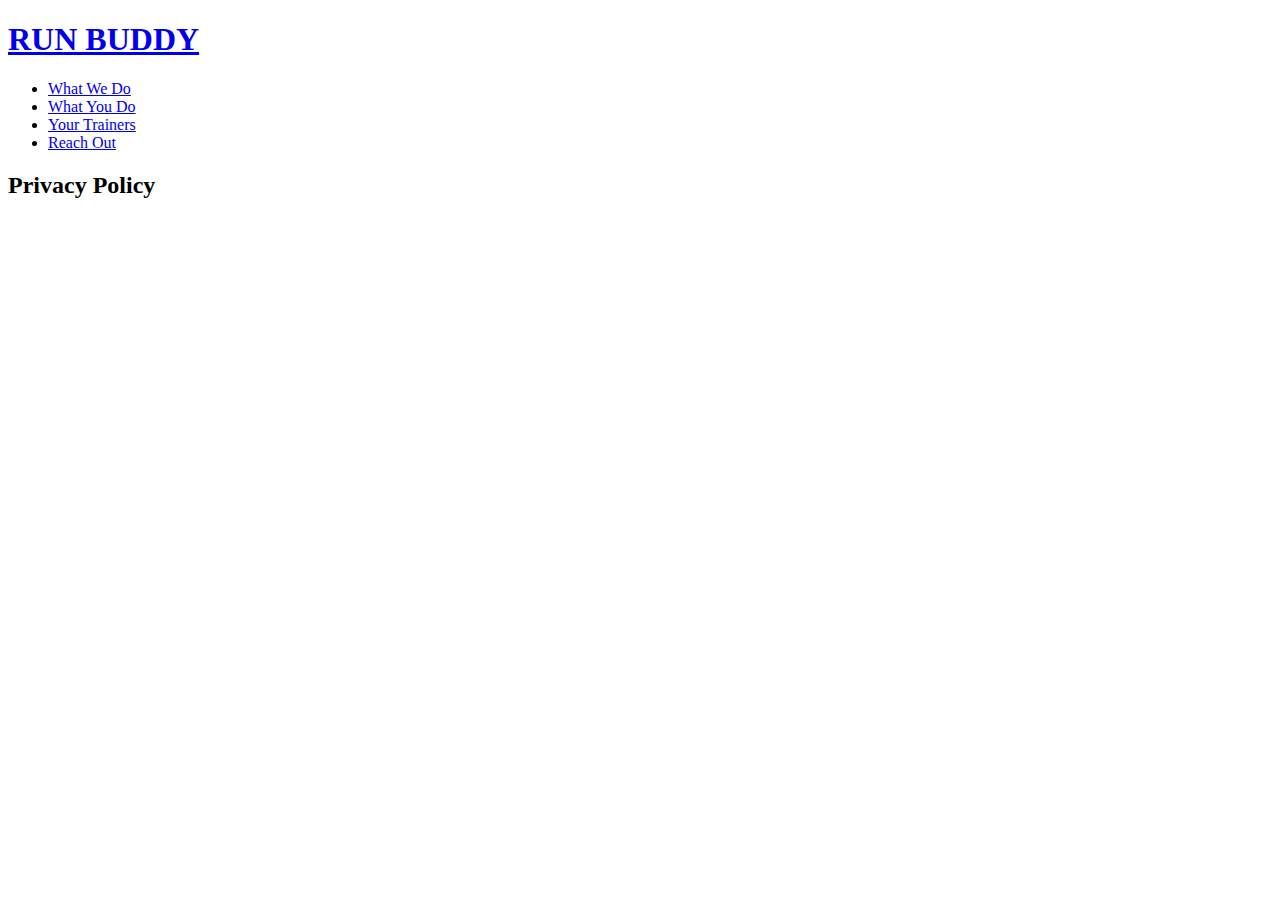
==== privacy-policy.html @ d69ca90b "added modified" ====
<!DOCTYPE html>
<html lang="en">
    <head>
        <meta charset="UTF-8"/>
        <title>Privacy Policy - Run Buddy</title>
    </head>
    <body>
           <!--Navigation-->
    <header>
        <h1>
            <a href="/">RUN BUDDY</a>
        </h1>
        <nav>
            <!--Unordered list element-->
            <ul>
                <!--List item element-->
                <li>
                    <!--Anchor element-->
                    <a href="./index.html#what-we-do">What We Do</a>
                </li>
                <li>
                    <a href="./index.html#what-you-do">What You Do</a>
                </li>
                <li>
                    <a href="./index.html#your-trainers">Your Trainers</a>
                </li>
                <li>
                    <a href="./index.html#reach-out">Reach Out</a>
                </li>
            </ul>
        </nav>
    </header>
    <section class="hero">
        <h2 class="page-title">
            Privacy Policy
          </h2>

    </section>
    </body>
</html>
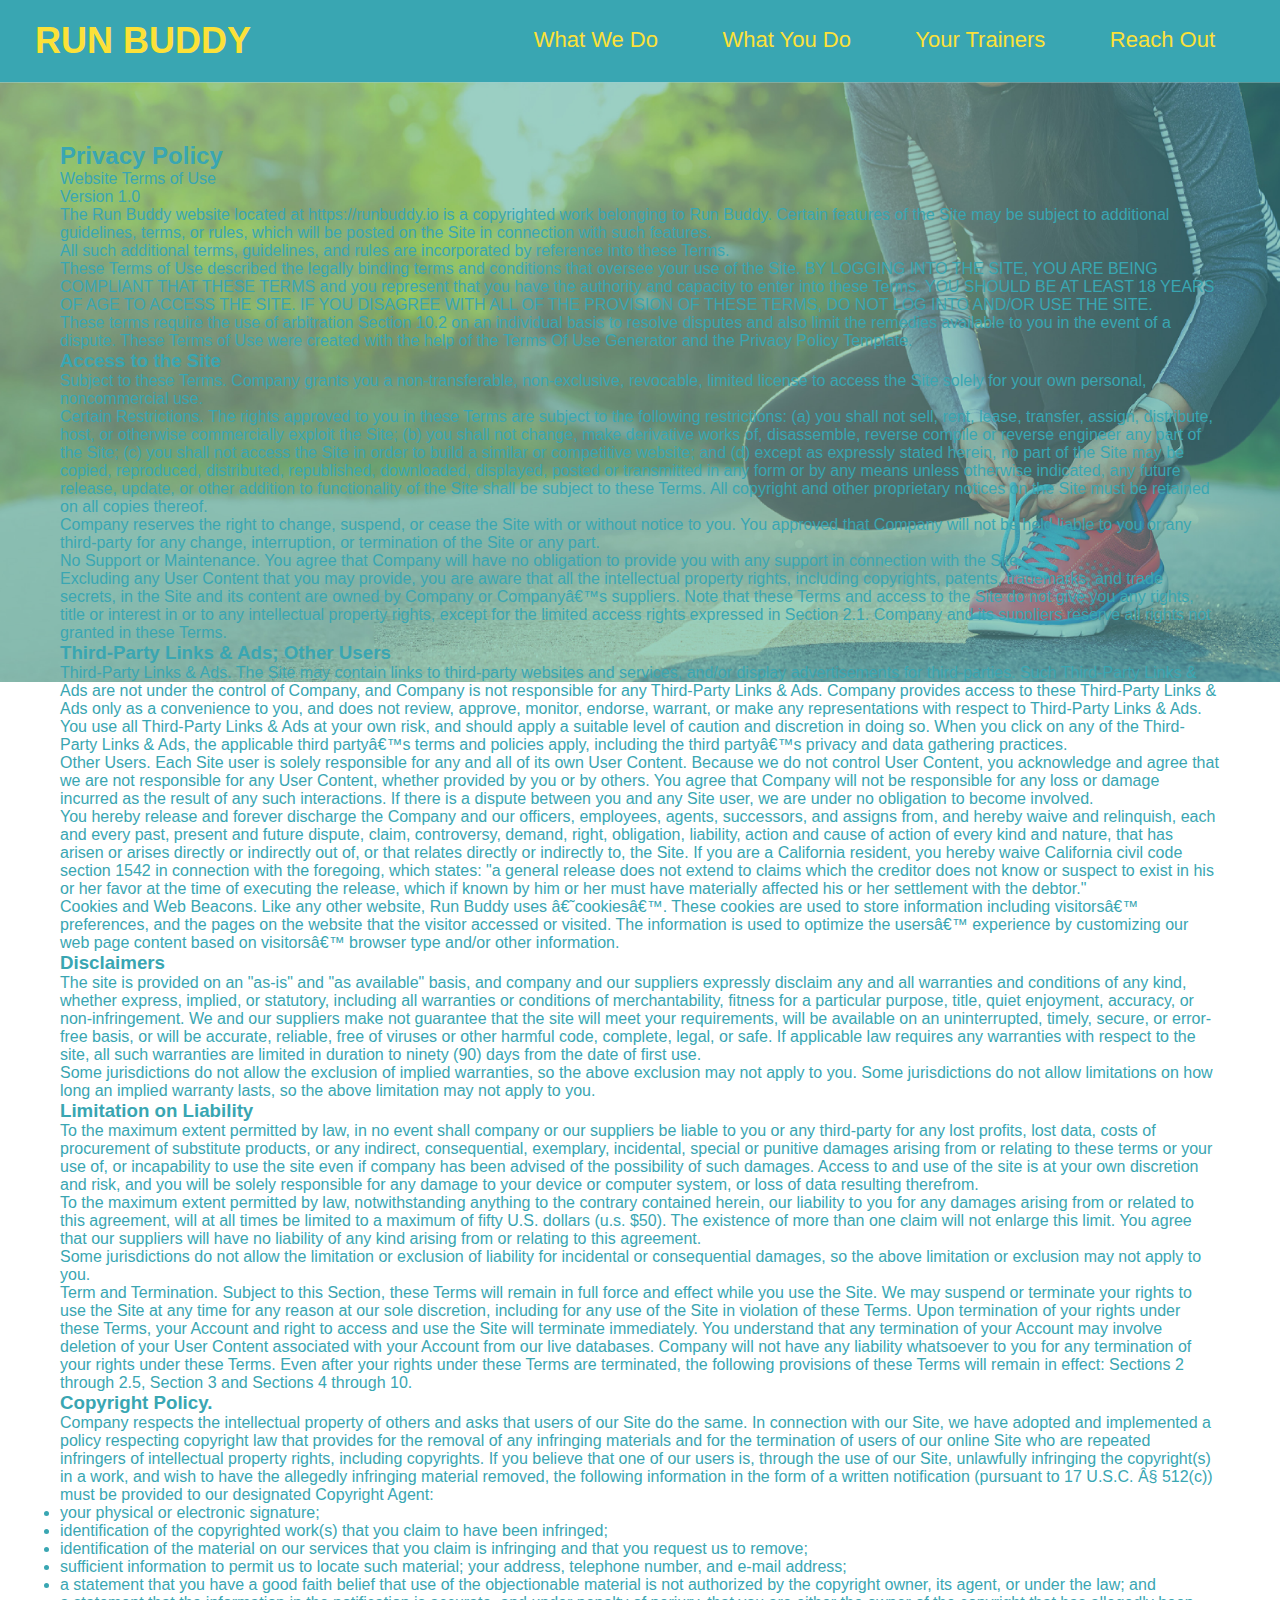
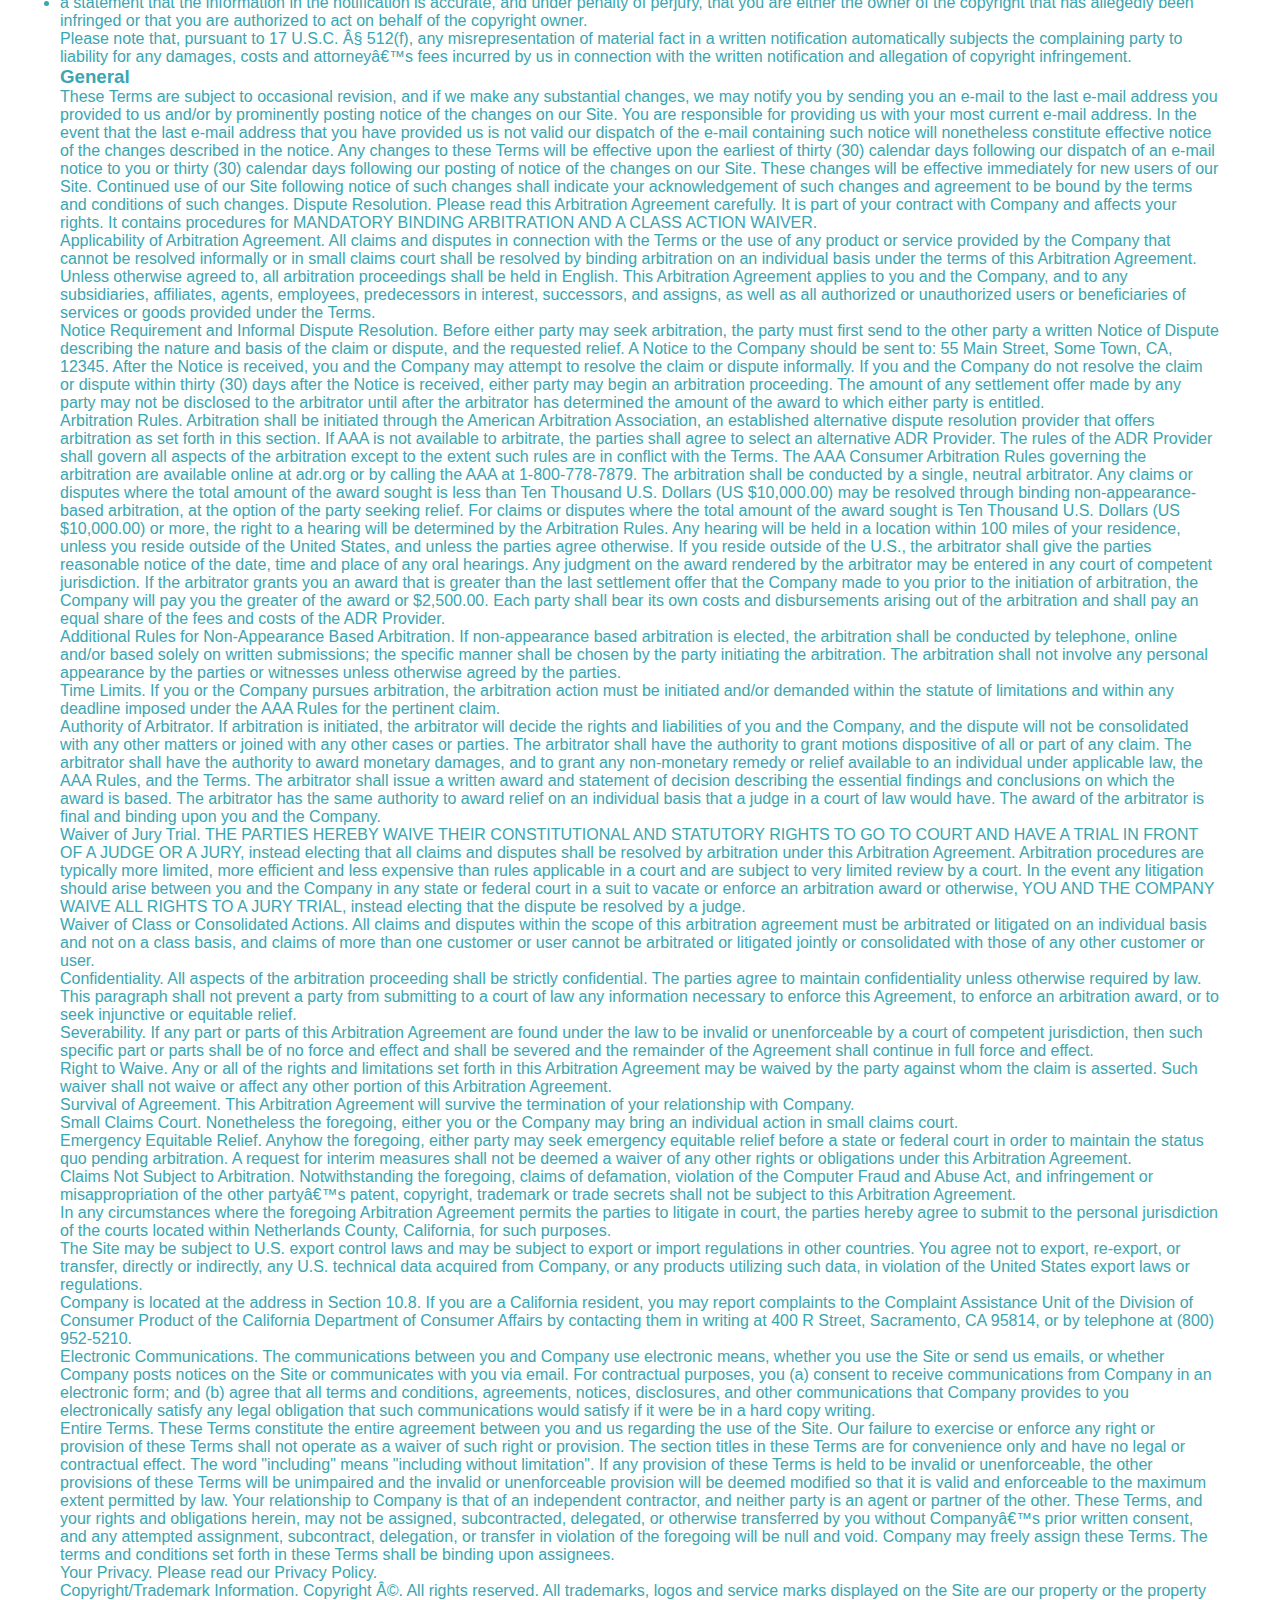
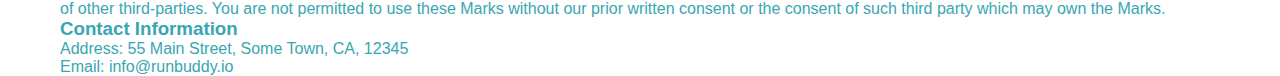
==== commit 9f244e47: "privacy policy" ====
--- a/privacy-policy.html
+++ b/privacy-policy.html
@@ -1,11 +1,15 @@
 <!DOCTYPE html>
 <html lang="en">
-    <head>
-        <meta charset="UTF-8"/>
-        <title>Privacy Policy - Run Buddy</title>
-    </head>
-    <body>
-           <!--Navigation-->
+
+<head>
+    <meta charset="UTF-8" />
+    <link rel="stylesheet" href="./assets/css/style.css" />
+    <link rel="stylesheet" href="./assets/css/secondary-styles.css" />
+    <title>Privacy Policy - Run Buddy</title>
+</head>
+
+<body>
+    <!--Navigation-->
     <header>
         <h1>
             <a href="/">RUN BUDDY</a>
@@ -33,8 +37,597 @@
     <section class="hero">
         <h2 class="page-title">
             Privacy Policy
-          </h2>
+        </h2>
+        <article>
+
+            <p>
+                Website Terms of Use
+            </p>
+
+            <p>
+                Version 1.0
+            </p>
+
+            <p>
+                The Run Buddy website located at https://runbuddy.io is a copyrighted work belonging to Run Buddy.
+                Certain
+                features of the Site may be subject to additional guidelines, terms, or rules, which will be posted on
+                the Site
+                in connection with such features.
+            </p>
+
+            <p>
+                All such additional terms, guidelines, and rules are incorporated by reference into these Terms.
+            </p>
+
+            <p>
+                These Terms of Use described the legally binding terms and conditions that oversee your use of the Site.
+                BY
+                LOGGING INTO THE SITE, YOU ARE BEING COMPLIANT THAT THESE TERMS and you represent that you have the
+                authority
+                and capacity to enter into these Terms. YOU SHOULD BE AT LEAST 18 YEARS OF AGE TO ACCESS THE SITE. IF
+                YOU
+                DISAGREE WITH ALL OF THE PROVISION OF THESE TERMS, DO NOT LOG INTO AND/OR USE THE SITE.
+            </p>
+
+            <p>
+                These terms require the use of arbitration Section 10.2 on an individual basis to resolve disputes and
+                also
+                limit the remedies available to you in the event of a dispute. These Terms of Use were created with the
+                help of
+                the Terms Of Use Generator and the Privacy Policy Template.
+            </p>
+
+            <h3>
+                Access to the Site
+            </h3>
+
+            <p>
+                Subject to these Terms. Company grants you a non-transferable, non-exclusive, revocable, limited license
+                to
+                access the Site solely for your own personal, noncommercial use.
+            </p>
+
+            <p>
+                Certain Restrictions. The rights approved to you in these Terms are subject to the following
+                restrictions: (a)
+                you shall not sell, rent, lease, transfer, assign, distribute, host, or otherwise commercially exploit
+                the Site;
+                (b) you shall not change, make derivative works of, disassemble, reverse compile or reverse engineer any
+                part of
+                the Site; (c) you shall not access the Site in order to build a similar or competitive website; and (d)
+                except
+                as expressly stated herein, no part of the Site may be copied, reproduced, distributed, republished,
+                downloaded,
+                displayed, posted or transmitted in any form or by any means unless otherwise indicated, any future
+                release,
+                update, or other addition to functionality of the Site shall be subject to these Terms. All copyright
+                and other
+                proprietary notices on the Site must be retained on all copies thereof.
+            </p>
+
+            <p>
+                Company reserves the right to change, suspend, or cease the Site with or without notice to you. You
+                approved
+                that Company will not be held liable to you or any third-party for any change, interruption, or
+                termination of
+                the Site or any part.
+            </p>
+
+            <p>
+                No Support or Maintenance. You agree that Company will have no obligation to provide you with any
+                support in
+                connection with the Site.
+            </p>
+
+            <p>
+                Excluding any User Content that you may provide, you are aware that all the intellectual property
+                rights,
+                including copyrights, patents, trademarks, and trade secrets, in the Site and its content are owned by
+                Company
+                or Companyâ€™s suppliers. Note that these Terms and access to the Site do not give you any rights, title
+                or
+                interest in or to any intellectual property rights, except for the limited access rights expressed in
+                Section
+                2.1. Company and its suppliers reserve all rights not granted in these Terms.
+            </p>
+
+            <h3>
+                Third-Party Links & Ads; Other Users
+            </h3>
+
+            <p>
+                Third-Party Links & Ads. The Site may contain links to third-party websites and services, and/or display
+                advertisements for third-parties. Such Third-Party Links & Ads are not under the control of Company, and
+                Company
+                is not responsible for any Third-Party Links & Ads. Company provides access to these Third-Party Links &
+                Ads
+                only as a convenience to you, and does not review, approve, monitor, endorse, warrant, or make any
+                representations with respect to Third-Party Links & Ads. You use all Third-Party Links & Ads at your own
+                risk,
+                and should apply a suitable level of caution and discretion in doing so. When you click on any of the
+                Third-Party Links & Ads, the applicable third partyâ€™s terms and policies apply, including the third
+                partyâ€™s
+                privacy and data gathering practices.
+            </p>
+
+            <p>
+                Other Users. Each Site user is solely responsible for any and all of its own User Content. Because we do
+                not
+                control User Content, you acknowledge and agree that we are not responsible for any User Content,
+                whether
+                provided by you or by others. You agree that Company will not be responsible for any loss or damage
+                incurred as
+                the result of any such interactions. If there is a dispute between you and any Site user, we are under
+                no
+                obligation to become involved.
+            </p>
+
+            <p>
+                You hereby release and forever discharge the Company and our officers, employees, agents, successors,
+                and
+                assigns from, and hereby waive and relinquish, each and every past, present and future dispute, claim,
+                controversy, demand, right, obligation, liability, action and cause of action of every kind and nature,
+                that has
+                arisen or arises directly or indirectly out of, or that relates directly or indirectly to, the Site. If
+                you are
+                a California resident, you hereby waive California civil code section 1542 in connection with the
+                foregoing,
+                which states: "a general release does not extend to claims which the creditor does not know or suspect
+                to exist
+                in his or her favor at the time of executing the release, which if known by him or her must have
+                materially
+                affected his or her settlement with the debtor."
+            </p>
+
+            <p>
+                Cookies and Web Beacons. Like any other website, Run Buddy uses â€˜cookiesâ€™. These cookies are used to
+                store
+                information including visitorsâ€™ preferences, and the pages on the website that the visitor accessed or
+                visited.
+                The information is used to optimize the usersâ€™ experience by customizing our web page content based on
+                visitorsâ€™
+                browser type and/or other information.
+            </p>
+
+            <h3>
+                Disclaimers
+            </h3>
+
+            <p>
+                The site is provided on an "as-is" and "as available" basis, and company and our suppliers expressly
+                disclaim
+                any and all warranties and conditions of any kind, whether express, implied, or statutory, including all
+                warranties or conditions of merchantability, fitness for a particular purpose, title, quiet enjoyment,
+                accuracy,
+                or non-infringement. We and our suppliers make not guarantee that the site will meet your requirements,
+                will be
+                available on an uninterrupted, timely, secure, or error-free basis, or will be accurate, reliable, free
+                of
+                viruses or other harmful code, complete, legal, or safe. If applicable law requires any warranties with
+                respect
+                to the site, all such warranties are limited in duration to ninety (90) days from the date of first use.
+            </p>
+
+            <p>
+                Some jurisdictions do not allow the exclusion of implied warranties, so the above exclusion may not
+                apply to
+                you. Some jurisdictions do not allow limitations on how long an implied warranty lasts, so the above
+                limitation
+                may not apply to you.
+            </p>
+
+            <h3>
+                Limitation on Liability
+            </h3>
+
+            <p>
+                To the maximum extent permitted by law, in no event shall company or our suppliers be liable to you or
+                any
+                third-party for any lost profits, lost data, costs of procurement of substitute products, or any
+                indirect,
+                consequential, exemplary, incidental, special or punitive damages arising from or relating to these
+                terms or
+                your use of, or incapability to use the site even if company has been advised of the possibility of such
+                damages. Access to and use of the site is at your own discretion and risk, and you will be solely
+                responsible
+                for any damage to your device or computer system, or loss of data resulting therefrom.
+            </p>
+
+            <p>
+                To the maximum extent permitted by law, notwithstanding anything to the contrary contained herein, our
+                liability
+                to you for any damages arising from or related to this agreement, will at all times be limited to a
+                maximum of
+                fifty U.S. dollars (u.s. $50). The existence of more than one claim will not enlarge this limit. You
+                agree that
+                our suppliers will have no liability of any kind arising from or relating to this agreement.
+            </p>
+
+            <p>
+                Some jurisdictions do not allow the limitation or exclusion of liability for incidental or consequential
+                damages, so the above limitation or exclusion may not apply to you.
+            </p>
+
+            <p>
+                Term and Termination. Subject to this Section, these Terms will remain in full force and effect while
+                you use
+                the Site. We may suspend or terminate your rights to use the Site at any time for any reason at our sole
+                discretion, including for any use of the Site in violation of these Terms. Upon termination of your
+                rights under
+                these Terms, your Account and right to access and use the Site will terminate immediately. You
+                understand that
+                any termination of your Account may involve deletion of your User Content associated with your Account
+                from our
+                live databases. Company will not have any liability whatsoever to you for any termination of your rights
+                under
+                these Terms. Even after your rights under these Terms are terminated, the following provisions of these
+                Terms
+                will remain in effect: Sections 2 through 2.5, Section 3 and Sections 4 through 10.
+            </p>
+
+            <h3>
+                Copyright Policy.
+            </h3>
+
+            <p>
+                Company respects the intellectual property of others and asks that users of our Site do the same. In
+                connection
+                with our Site, we have adopted and implemented a policy respecting copyright law that provides for the
+                removal
+                of any infringing materials and for the termination of users of our online Site who are repeated
+                infringers of
+                intellectual property rights, including copyrights. If you believe that one of our users is, through the
+                use of
+                our Site, unlawfully infringing the copyright(s) in a work, and wish to have the allegedly infringing
+                material
+                removed, the following information in the form of a written notification (pursuant to 17 U.S.C. Â§
+                512(c)) must
+                be provided to our designated Copyright Agent:
+            </p>
+
+            <ul>
+                <li>
+                    your physical or electronic signature;
+                </li>
+                <li>
+                    identification of the copyrighted work(s) that you claim to have been infringed;
+                </li>
+                <li>
+                    identification of the material on our services that you claim is infringing and that you request us
+                    to remove;
+                </li>
+                <li>
+                    sufficient information to permit us to locate such material; your address, telephone number, and
+                    e-mail
+                    address;
+                </li>
+                <li>
+                    a statement that you have a good faith belief that use of the objectionable material is not
+                    authorized by the
+                    copyright owner, its agent, or under the law; and
+                </li>
+                <li>
+                    a statement that the information in the notification is accurate, and under penalty of perjury, that
+                    you are
+                    either the owner of the copyright that has allegedly been infringed or that you are authorized to
+                    act on
+                    behalf of the copyright owner.
+                </li>
+            </ul>
+
+            <p>
+                Please note that, pursuant to 17 U.S.C. Â§ 512(f), any misrepresentation of material fact in a written
+                notification automatically subjects the complaining party to liability for any damages, costs and
+                attorneyâ€™s
+                fees incurred by us in connection with the written notification and allegation of copyright
+                infringement.
+            </p>
+
+            <h3>
+                General
+            </h3>
+
+            <p>
+                These Terms are subject to occasional revision, and if we make any substantial changes, we may notify
+                you by
+                sending you an e-mail to the last e-mail address you provided to us and/or by prominently posting notice
+                of the
+                changes on our Site. You are responsible for providing us with your most current e-mail address. In the
+                event
+                that the last e-mail address that you have provided us is not valid our dispatch of the e-mail
+                containing such
+                notice will nonetheless constitute effective notice of the changes described in the notice. Any changes
+                to these
+                Terms will be effective upon the earliest of thirty (30) calendar days following our dispatch of an
+                e-mail
+                notice to you or thirty (30) calendar days following our posting of notice of the changes on our Site.
+                These
+                changes will be effective immediately for new users of our Site. Continued use of our Site following
+                notice of
+                such changes shall indicate your acknowledgement of such changes and agreement to be bound by the terms
+                and
+                conditions of such changes. Dispute Resolution. Please read this Arbitration Agreement carefully. It is
+                part of
+                your contract with Company and affects your rights. It contains procedures for MANDATORY BINDING
+                ARBITRATION AND
+                A CLASS ACTION WAIVER.
+            </p>
+
+            <p>
+                Applicability of Arbitration Agreement. All claims and disputes in connection with the Terms or the use
+                of any
+                product or service provided by the Company that cannot be resolved informally or in small claims court
+                shall be
+                resolved by binding arbitration on an individual basis under the terms of this Arbitration Agreement.
+                Unless
+                otherwise agreed to, all arbitration proceedings shall be held in English. This Arbitration Agreement
+                applies to
+                you and the Company, and to any subsidiaries, affiliates, agents, employees, predecessors in interest,
+                successors, and assigns, as well as all authorized or unauthorized users or beneficiaries of services or
+                goods
+                provided under the Terms.
+            </p>
+
+            <p>
+                Notice Requirement and Informal Dispute Resolution. Before either party may seek arbitration, the party
+                must
+                first send to the other party a written Notice of Dispute describing the nature and basis of the claim
+                or
+                dispute, and the requested relief. A Notice to the Company should be sent to: 55 Main Street, Some Town,
+                CA,
+                12345. After the Notice is received, you and the Company may attempt to resolve the claim or dispute
+                informally.
+                If you and the Company do not resolve the claim or dispute within thirty (30) days after the Notice is
+                received,
+                either party may begin an arbitration proceeding. The amount of any settlement offer made by any party
+                may not
+                be disclosed to the arbitrator until after the arbitrator has determined the amount of the award to
+                which either
+                party is entitled.
+            </p>
+
+            <p>
+                Arbitration Rules. Arbitration shall be initiated through the American Arbitration Association, an
+                established
+                alternative dispute resolution provider that offers arbitration as set forth in this section. If AAA is
+                not
+                available to arbitrate, the parties shall agree to select an alternative ADR Provider. The rules of the
+                ADR
+                Provider shall govern all aspects of the arbitration except to the extent such rules are in conflict
+                with the
+                Terms. The AAA Consumer Arbitration Rules governing the arbitration are available online at adr.org or
+                by
+                calling the AAA at 1-800-778-7879. The arbitration shall be conducted by a single, neutral arbitrator.
+                Any
+                claims or disputes where the total amount of the award sought is less than Ten Thousand U.S. Dollars (US
+                $10,000.00) may be resolved through binding non-appearance-based arbitration, at the option of the party
+                seeking
+                relief. For claims or disputes where the total amount of the award sought is Ten Thousand U.S. Dollars
+                (US
+                $10,000.00) or more, the right to a hearing will be determined by the Arbitration Rules. Any hearing
+                will be
+                held in a location within 100 miles of your residence, unless you reside outside of the United States,
+                and
+                unless the parties agree otherwise. If you reside outside of the U.S., the arbitrator shall give the
+                parties
+                reasonable notice of the date, time and place of any oral hearings. Any judgment on the award rendered
+                by the
+                arbitrator may be entered in any court of competent jurisdiction. If the arbitrator grants you an award
+                that is
+                greater than the last settlement offer that the Company made to you prior to the initiation of
+                arbitration, the
+                Company will pay you the greater of the award or $2,500.00. Each party shall bear its own costs and
+                disbursements arising out of the arbitration and shall pay an equal share of the fees and costs of the
+                ADR
+                Provider.
+            </p>
+
+            <p>
+                Additional Rules for Non-Appearance Based Arbitration. If non-appearance based arbitration is elected,
+                the
+                arbitration shall be conducted by telephone, online and/or based solely on written submissions; the
+                specific
+                manner shall be chosen by the party initiating the arbitration. The arbitration shall not involve any
+                personal
+                appearance by the parties or witnesses unless otherwise agreed by the parties.
+            </p>
+
+            <p>
+                Time Limits. If you or the Company pursues arbitration, the arbitration action must be initiated and/or
+                demanded
+                within the statute of limitations and within any deadline imposed under the AAA Rules for the pertinent
+                claim.
+            </p>
+
+            <p>
+                Authority of Arbitrator. If arbitration is initiated, the arbitrator will decide the rights and
+                liabilities of
+                you and the Company, and the dispute will not be consolidated with any other matters or joined with any
+                other
+                cases or parties. The arbitrator shall have the authority to grant motions dispositive of all or part of
+                any
+                claim. The arbitrator shall have the authority to award monetary damages, and to grant any non-monetary
+                remedy
+                or relief available to an individual under applicable law, the AAA Rules, and the Terms. The arbitrator
+                shall
+                issue a written award and statement of decision describing the essential findings and conclusions on
+                which the
+                award is based. The arbitrator has the same authority to award relief on an individual basis that a
+                judge in a
+                court of law would have. The award of the arbitrator is final and binding upon you and the Company.
+            </p>
+
+            <p>
+                Waiver of Jury Trial. THE PARTIES HEREBY WAIVE THEIR CONSTITUTIONAL AND STATUTORY RIGHTS TO GO TO COURT
+                AND HAVE
+                A TRIAL IN FRONT OF A JUDGE OR A JURY, instead electing that all claims and disputes shall be resolved
+                by
+                arbitration under this Arbitration Agreement. Arbitration procedures are typically more limited, more
+                efficient
+                and less expensive than rules applicable in a court and are subject to very limited review by a court.
+                In the
+                event any litigation should arise between you and the Company in any state or federal court in a suit to
+                vacate
+                or enforce an arbitration award or otherwise, YOU AND THE COMPANY WAIVE ALL RIGHTS TO A JURY TRIAL,
+                instead
+                electing that the dispute be resolved by a judge.
+            </p>
+
+            <p>
+                Waiver of Class or Consolidated Actions. All claims and disputes within the scope of this arbitration
+                agreement
+                must be arbitrated or litigated on an individual basis and not on a class basis, and claims of more than
+                one
+                customer or user cannot be arbitrated or litigated jointly or consolidated with those of any other
+                customer or
+                user.
+            </p>
+
+            <p>
+                Confidentiality. All aspects of the arbitration proceeding shall be strictly confidential. The parties
+                agree to
+                maintain confidentiality unless otherwise required by law. This paragraph shall not prevent a party from
+                submitting to a court of law any information necessary to enforce this Agreement, to enforce an
+                arbitration
+                award, or to seek injunctive or equitable relief.
+            </p>
+
+            <p>
+                Severability. If any part or parts of this Arbitration Agreement are found under the law to be invalid
+                or
+                unenforceable by a court of competent jurisdiction, then such specific part or parts shall be of no
+                force and
+                effect and shall be severed and the remainder of the Agreement shall continue in full force and effect.
+            </p>
+
+            <p>
+                Right to Waive. Any or all of the rights and limitations set forth in this Arbitration Agreement may be
+                waived
+                by the party against whom the claim is asserted. Such waiver shall not waive or affect any other portion
+                of this
+                Arbitration Agreement.
+            </p>
+
+            <p>
+                Survival of Agreement. This Arbitration Agreement will survive the termination of your relationship with
+                Company.
+            </p>
+
+            <p>
+                Small Claims Court. Nonetheless the foregoing, either you or the Company may bring an individual action
+                in small
+                claims court.
+            </p>
+
+            <p>
+                Emergency Equitable Relief. Anyhow the foregoing, either party may seek emergency equitable relief
+                before a
+                state or federal court in order to maintain the status quo pending arbitration. A request for interim
+                measures
+                shall not be deemed a waiver of any other rights or obligations under this Arbitration Agreement.
+            </p>
+
+            <p>
+                Claims Not Subject to Arbitration. Notwithstanding the foregoing, claims of defamation, violation of the
+                Computer Fraud and Abuse Act, and infringement or misappropriation of the other partyâ€™s patent,
+                copyright,
+                trademark or trade secrets shall not be subject to this Arbitration Agreement.
+            </p>
+
+            <p>
+                In any circumstances where the foregoing Arbitration Agreement permits the parties to litigate in court,
+                the
+                parties hereby agree to submit to the personal jurisdiction of the courts located within Netherlands
+                County,
+                California, for such purposes.
+            </p>
+
+            <p>
+                The Site may be subject to U.S. export control laws and may be subject to export or import regulations
+                in other
+                countries. You agree not to export, re-export, or transfer, directly or indirectly, any U.S. technical
+                data
+                acquired from Company, or any products utilizing such data, in violation of the United States export
+                laws or
+                regulations.
+            </p>
+
+            <p>
+                Company is located at the address in Section 10.8. If you are a California resident, you may report
+                complaints
+                to the Complaint Assistance Unit of the Division of Consumer Product of the California Department of
+                Consumer
+                Affairs by contacting them in writing at 400 R Street, Sacramento, CA 95814, or by telephone at (800)
+                952-5210.
+            </p>
+
+            <p>
+                Electronic Communications. The communications between you and Company use electronic means, whether you
+                use the
+                Site or send us emails, or whether Company posts notices on the Site or communicates with you via email.
+                For
+                contractual purposes, you (a) consent to receive communications from Company in an electronic form; and
+                (b)
+                agree that all terms and conditions, agreements, notices, disclosures, and other communications that
+                Company
+                provides to you electronically satisfy any legal obligation that such communications would satisfy if it
+                were be
+                in a hard copy writing.
+            </p>
+
+            <p>
+                Entire Terms. These Terms constitute the entire agreement between you and us regarding the use of the
+                Site. Our
+                failure to exercise or enforce any right or provision of these Terms shall not operate as a waiver of
+                such right
+                or provision. The section titles in these Terms are for convenience only and have no legal or
+                contractual
+                effect. The word "including" means "including without limitation". If any provision of these Terms is
+                held to be
+                invalid or unenforceable, the other provisions of these Terms will be unimpaired and the invalid or
+                unenforceable provision will be deemed modified so that it is valid and enforceable to the maximum
+                extent
+                permitted by law. Your relationship to Company is that of an independent contractor, and neither party
+                is an
+                agent or partner of the other. These Terms, and your rights and obligations herein, may not be assigned,
+                subcontracted, delegated, or otherwise transferred by you without Companyâ€™s prior written consent, and
+                any
+                attempted assignment, subcontract, delegation, or transfer in violation of the foregoing will be null
+                and void.
+                Company may freely assign these Terms. The terms and conditions set forth in these Terms shall be
+                binding upon
+                assignees.
+            </p>
+
+            <p>
+                Your Privacy. Please read our Privacy Policy.
+            </p>
+
+            <p>
+                Copyright/Trademark Information. Copyright Â©. All rights reserved. All trademarks, logos and service
+                marks
+                displayed on the Site are our property or the property of other third-parties. You are not permitted to
+                use
+                these Marks without our prior written consent or the consent of such third party which may own the
+                Marks.
+            </p>
+
+            <h3>
+                Contact Information
+            </h3>
+
+            <p>
+                Address: 55 Main Street, Some Town, CA, 12345
+            </p>
+
+            <p>
+                Email: info@runbuddy.io
+            </p>
+
+        </article>
 
     </section>
-    </body>
-</html>
+</body>
+
+</html>--- a/assets/css/style.css
+++ b/assets/css/style.css
@@ -0,0 +1,299 @@
+* {
+    box-sizing: border-box;
+    margin: 0;
+    padding: 0;
+    
+  }
+
+body {
+    font-family: Helvetica, Arial, sans-serif;
+    color: #39a6b2;
+    
+  }
+
+  header {
+    padding: 20px 35px;
+    background-color: #39a6b2;
+  }
+
+  header h1 {
+    font-weight: bold;
+    font-size: 36px;
+    color: #fce138;
+    margin: 0;
+    display: inline;
+  }
+  header a {
+    text-decoration: none;
+    color: #fce138;
+  }
+  
+  header nav {
+    float: right;
+    margin: 7px 0;
+  }
+
+  header nav ul li {
+    display: inline;
+  }
+
+  header nav ul li a {
+    margin: 0 30px;
+    font-weight: lighter;
+    font-size: 22px;
+  }
+
+  footer {
+    background: #fce138;
+    width: 100%;
+    padding: 40px 35px;
+  }
+
+  footer h2 {
+    display: inline;
+    color: #024e76;
+    font-size: 30px;
+    margin: 0;
+  }
+  footer div {
+    float: right;
+    line-height: 1.5;
+    text-align: right;
+  }
+  section {
+    padding: 60px;
+   
+  }
+
+  footer a {
+    color: #024e76;
+  }
+
+  section {
+    padding: 60px;
+   
+  }
+
+
+  /* Hero Style Start */
+.hero {
+    background-image: url("../images/hero-bg.jpg");
+    height: 600px;
+    background-size: cover;
+    background-position: center;
+    position: relative;
+  }
+  /* Hero Style End */
+
+
+  .hero-form {
+      
+  border: 3px solid #024e76;
+  background-color: #fce138;
+  padding: 20px;
+  width: 500px;
+  color: #024e76;
+  position: absolute;
+  bottom: 120px;
+  right: 140px;
+  }
+  .hero-form p {
+    margin: 5px 0 15px 0;
+  }
+
+  .hero-form h3 {
+    font-size: 24px;
+    margin: 0;
+  }
+  
+ 
+  .form-input {
+    border: 1px solid #024e76;
+    display: block;
+    padding: 7px 15px;
+    font-size: 16px;
+    color: #024e76;
+    width: 100%;
+    margin-bottom: 15px;
+  }
+
+
+
+  .hero-form label {
+    margin: 0 5px;
+  }
+
+  .hero-form button {
+    color: #fce138;
+    background-color: #024e76;
+    border: none;
+    padding: 10px 20px;
+    font-size: 16px;
+  }
+  /* HERO STYLES END */
+
+  /*Section title style starts*/
+
+  .section-title {
+    font-size: 55px;
+    margin-bottom: 35px;
+    padding: 0 100px 20px 100px;
+    border-bottom: 3px solid;
+    display: inline-block;
+    border-bottom: 3px solid;
+    color: #024e76;
+    
+  }
+
+   
+  .primary-border {
+    border-color: #fce138;
+  }
+  
+  .secondary-border {
+    border-color: #39a6b2;
+  }
+  /* section title ends*/
+  
+/* what we do styles */
+  .intro {
+    text-align: center;
+  }
+  .intro p {
+    line-height: 1.7;
+    color: #39a6b2;
+    width: 80%;
+    font-size: 20px;
+    margin: 0 auto;
+  }
+  /* what you do styles*/
+  .steps {
+    text-align: center;
+    background: #fce138;
+  }
+  
+  .steps div {
+    margin-bottom: 80px;
+}
+.steps img {
+  width: 15%;
+  margin: 10px 0;
+}
+
+.steps h3 {
+  color: #024e76;
+  font-size: 46px;
+  margin-top: 10px;
+}
+.steps span {
+  font-size: 38px;
+
+}
+
+.steps p {
+  color: #39a6b2;
+  font-size: 23px;
+}
+/* what you do styles end*/
+/*meet the trainer starts*/
+
+ .trainers {
+    text-align: center;
+  }
+
+  .trainer {
+    width: 900px;
+    margin: 0 auto 30px auto;
+    background: #024e76;
+    color: #fce138;
+    overflow: auto;
+  }
+  .trainer img {
+    width: 35%;
+    float: left;
+  }
+  
+  .trainer-bio {
+    padding: 35px;
+    float: left;
+    width: 65%;
+  }
+  .trainer-bio h3 {
+    font-size: 32px;
+    margin-bottom: 8px;
+  }
+  .trainer-bio h4 {
+    font-weight: lighter;
+    font-size: 26px;
+    margin-bottom: 25px;
+  }
+  .trainer-bio p {
+    font-size: 17px;
+    line-height: 1.3;
+  }
+ /* trainer styles end*/
+
+ /* REACH OUT STYLES START */
+
+ .contact {
+  text-align: center;
+  background: #024e76;
+} 
+.contact h2 {
+    color: #fce138;
+  }
+  .contact-info iframe {
+    width: 400px;
+    height: 400px;
+  }
+  .contact-info div {
+    width: 410px;
+    display: inline-block;
+    vertical-align: top;
+    text-align: left;
+    margin: 30px 0 0 60px;
+    color: white;
+  }
+
+  .contact-info h3 {
+    color: #fce138;
+    font-size: 32px;
+  }
+
+  
+.contact-info p, .contact-info address {
+    margin: 20px 0;
+    line-height: 1.5;
+    font-size: 20px;
+    font-style: normal;
+  }
+  .contact-info a {
+    color: #fce138;
+  }
+    /* REACH OUT STYLES END */
+  
+
+  .text-left {
+    text-align: left;
+  }
+  
+  .text-right {
+    text-align: right;
+  } 
+ 
+  
+  
+
+
+
+
+  
+
+  
+
+
+
+
+  
+
+  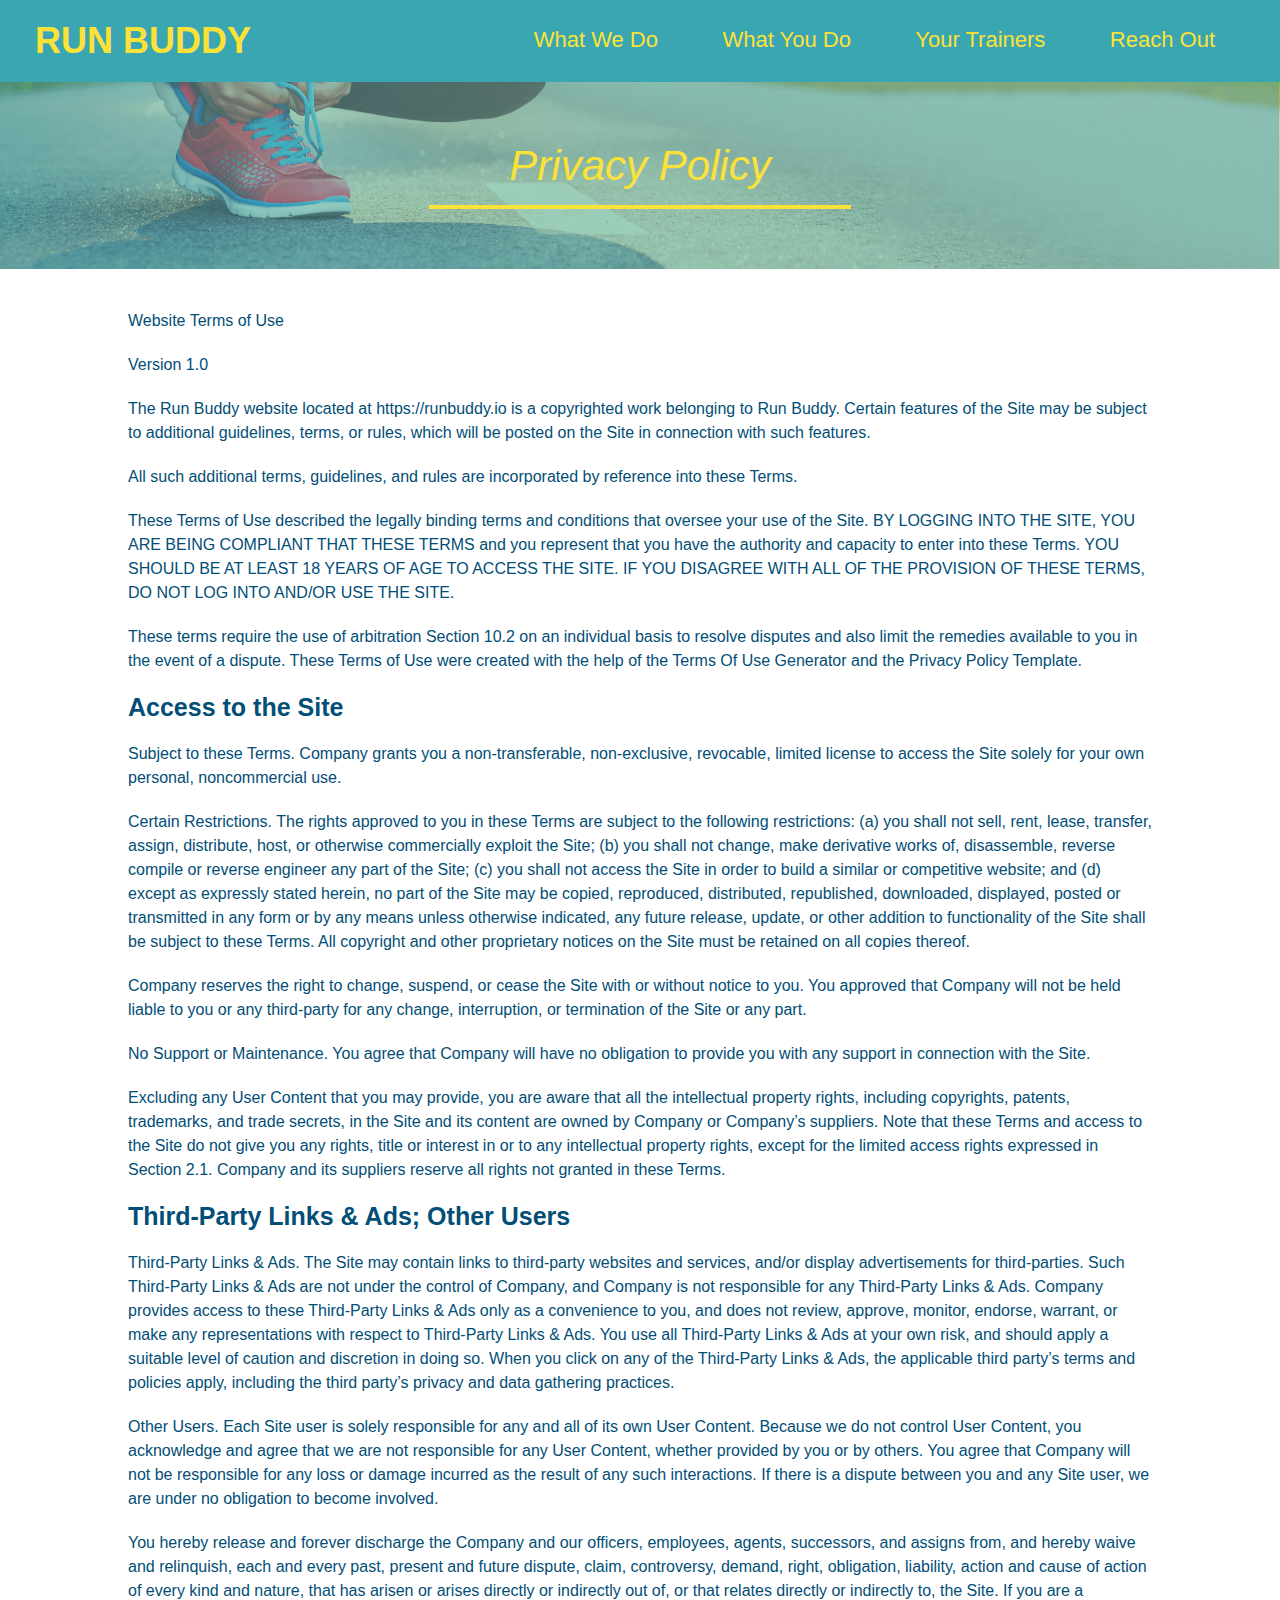
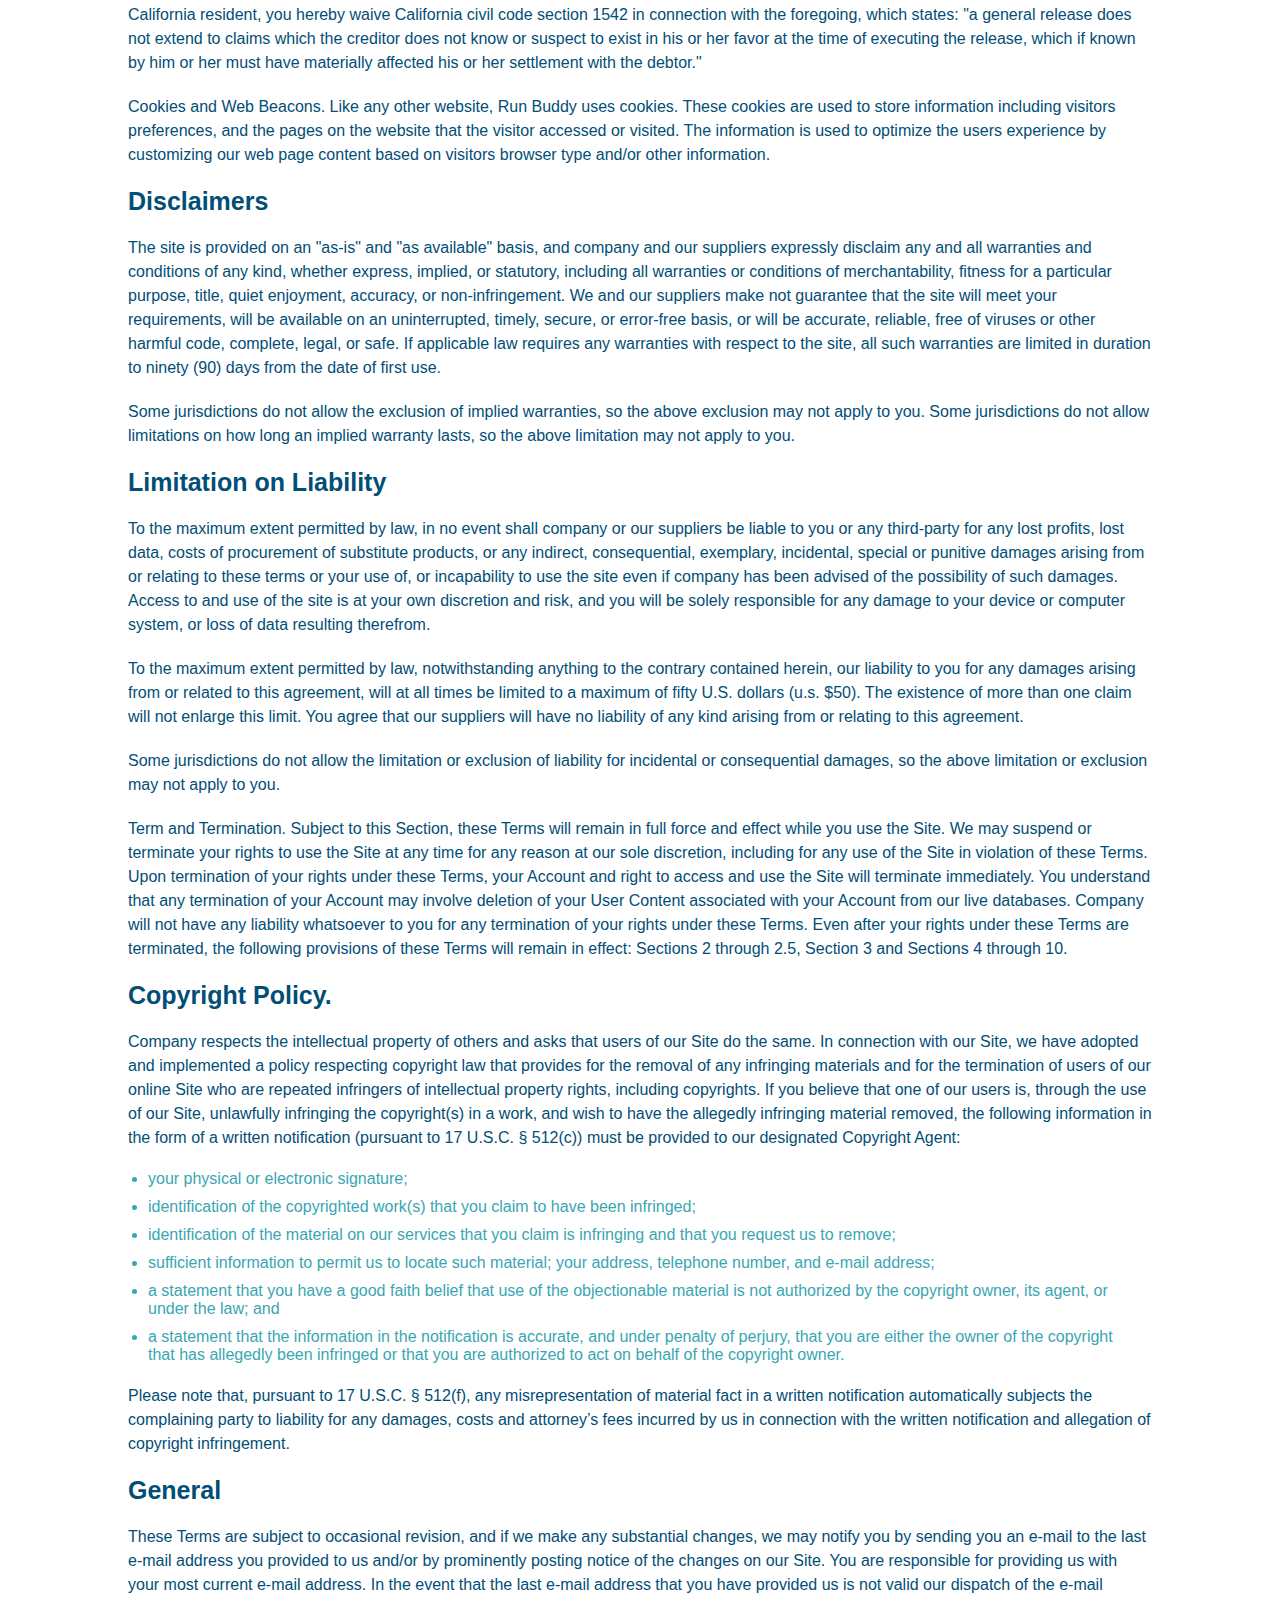
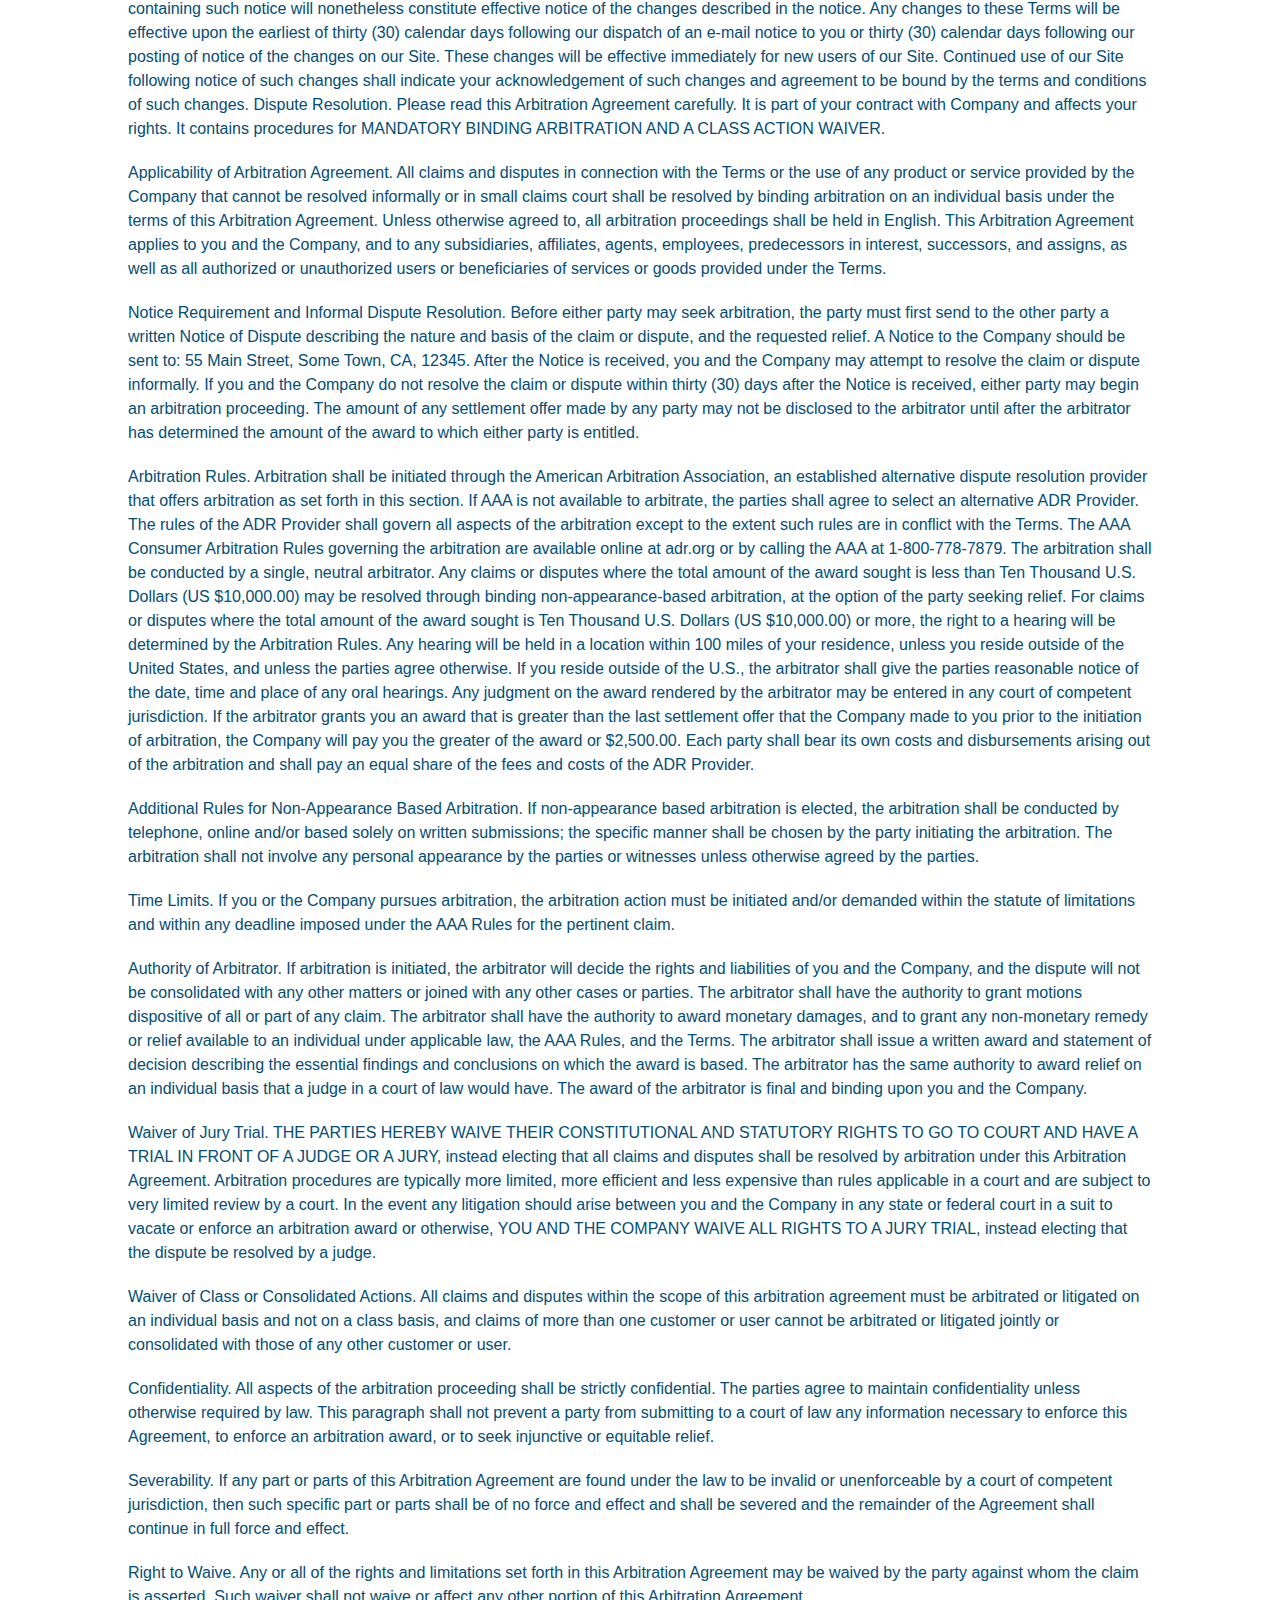
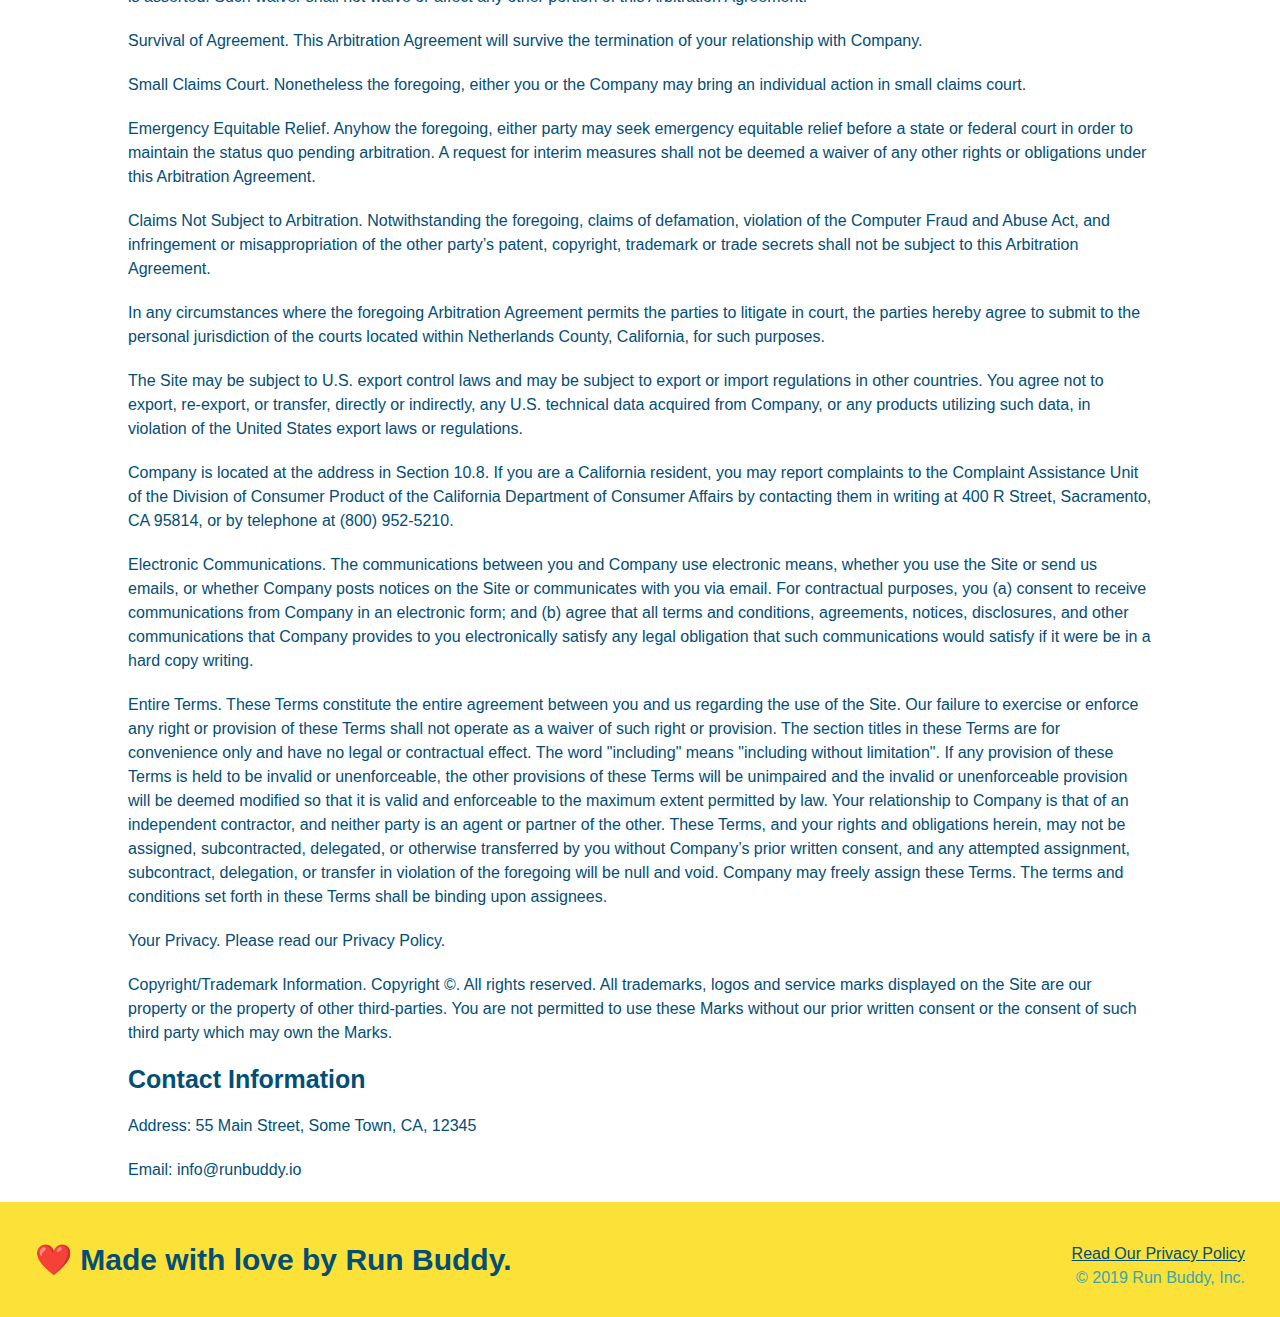
==== commit 924b0f9e: "added files" ====
--- a/privacy-policy.html
+++ b/privacy-policy.html
@@ -1,633 +1,473 @@
 <!DOCTYPE html>
 <html lang="en">
-
-<head>
+  <head>
     <meta charset="UTF-8" />
     <link rel="stylesheet" href="./assets/css/style.css" />
     <link rel="stylesheet" href="./assets/css/secondary-styles.css" />
-    <title>Privacy Policy - Run Buddy</title>
-</head>
-
-<body>
-    <!--Navigation-->
+    <title>Run Buddy - Privacy Policy</title>
+  </head>
+  <body>
     <header>
-        <h1>
-            <a href="/">RUN BUDDY</a>
-        </h1>
-        <nav>
-            <!--Unordered list element-->
-            <ul>
-                <!--List item element-->
-                <li>
-                    <!--Anchor element-->
-                    <a href="./index.html#what-we-do">What We Do</a>
-                </li>
-                <li>
-                    <a href="./index.html#what-you-do">What You Do</a>
-                </li>
-                <li>
-                    <a href="./index.html#your-trainers">Your Trainers</a>
-                </li>
-                <li>
-                    <a href="./index.html#reach-out">Reach Out</a>
-                </li>
-            </ul>
-        </nav>
+      <h1>
+        <a href="./index.html">RUN BUDDY</a>
+      </h1>
+      <nav>
+        <ul>
+          <li>
+            <a href="./index.html#what-we-do">What We Do</a>
+          </li>
+          <li>
+            <a href="./index.html#what-you-do">What You Do</a>
+          </li>
+          <li>
+            <a href="./index.html#your-trainers">Your Trainers</a>
+          </li>
+          <li>
+            <a href="./index.html#reach-out">Reach Out</a>
+          </li>
+        </ul>
+      </nav>
     </header>
+    <!-- end navigation -->
+
+    <!-- hero/jumbotron -->
     <section class="hero">
-        <h2 class="page-title">
-            Privacy Policy
-        </h2>
-        <article>
-
-            <p>
-                Website Terms of Use
-            </p>
-
-            <p>
-                Version 1.0
-            </p>
-
-            <p>
-                The Run Buddy website located at https://runbuddy.io is a copyrighted work belonging to Run Buddy.
-                Certain
-                features of the Site may be subject to additional guidelines, terms, or rules, which will be posted on
-                the Site
-                in connection with such features.
-            </p>
-
-            <p>
-                All such additional terms, guidelines, and rules are incorporated by reference into these Terms.
-            </p>
-
-            <p>
-                These Terms of Use described the legally binding terms and conditions that oversee your use of the Site.
-                BY
-                LOGGING INTO THE SITE, YOU ARE BEING COMPLIANT THAT THESE TERMS and you represent that you have the
-                authority
-                and capacity to enter into these Terms. YOU SHOULD BE AT LEAST 18 YEARS OF AGE TO ACCESS THE SITE. IF
-                YOU
-                DISAGREE WITH ALL OF THE PROVISION OF THESE TERMS, DO NOT LOG INTO AND/OR USE THE SITE.
-            </p>
-
-            <p>
-                These terms require the use of arbitration Section 10.2 on an individual basis to resolve disputes and
-                also
-                limit the remedies available to you in the event of a dispute. These Terms of Use were created with the
-                help of
-                the Terms Of Use Generator and the Privacy Policy Template.
-            </p>
-
-            <h3>
-                Access to the Site
-            </h3>
-
-            <p>
-                Subject to these Terms. Company grants you a non-transferable, non-exclusive, revocable, limited license
-                to
-                access the Site solely for your own personal, noncommercial use.
-            </p>
-
-            <p>
-                Certain Restrictions. The rights approved to you in these Terms are subject to the following
-                restrictions: (a)
-                you shall not sell, rent, lease, transfer, assign, distribute, host, or otherwise commercially exploit
-                the Site;
-                (b) you shall not change, make derivative works of, disassemble, reverse compile or reverse engineer any
-                part of
-                the Site; (c) you shall not access the Site in order to build a similar or competitive website; and (d)
-                except
-                as expressly stated herein, no part of the Site may be copied, reproduced, distributed, republished,
-                downloaded,
-                displayed, posted or transmitted in any form or by any means unless otherwise indicated, any future
-                release,
-                update, or other addition to functionality of the Site shall be subject to these Terms. All copyright
-                and other
-                proprietary notices on the Site must be retained on all copies thereof.
-            </p>
-
-            <p>
-                Company reserves the right to change, suspend, or cease the Site with or without notice to you. You
-                approved
-                that Company will not be held liable to you or any third-party for any change, interruption, or
-                termination of
-                the Site or any part.
-            </p>
-
-            <p>
-                No Support or Maintenance. You agree that Company will have no obligation to provide you with any
-                support in
-                connection with the Site.
-            </p>
-
-            <p>
-                Excluding any User Content that you may provide, you are aware that all the intellectual property
-                rights,
-                including copyrights, patents, trademarks, and trade secrets, in the Site and its content are owned by
-                Company
-                or Companyâ€™s suppliers. Note that these Terms and access to the Site do not give you any rights, title
-                or
-                interest in or to any intellectual property rights, except for the limited access rights expressed in
-                Section
-                2.1. Company and its suppliers reserve all rights not granted in these Terms.
-            </p>
-
-            <h3>
-                Third-Party Links & Ads; Other Users
-            </h3>
-
-            <p>
-                Third-Party Links & Ads. The Site may contain links to third-party websites and services, and/or display
-                advertisements for third-parties. Such Third-Party Links & Ads are not under the control of Company, and
-                Company
-                is not responsible for any Third-Party Links & Ads. Company provides access to these Third-Party Links &
-                Ads
-                only as a convenience to you, and does not review, approve, monitor, endorse, warrant, or make any
-                representations with respect to Third-Party Links & Ads. You use all Third-Party Links & Ads at your own
-                risk,
-                and should apply a suitable level of caution and discretion in doing so. When you click on any of the
-                Third-Party Links & Ads, the applicable third partyâ€™s terms and policies apply, including the third
-                partyâ€™s
-                privacy and data gathering practices.
-            </p>
-
-            <p>
-                Other Users. Each Site user is solely responsible for any and all of its own User Content. Because we do
-                not
-                control User Content, you acknowledge and agree that we are not responsible for any User Content,
-                whether
-                provided by you or by others. You agree that Company will not be responsible for any loss or damage
-                incurred as
-                the result of any such interactions. If there is a dispute between you and any Site user, we are under
-                no
-                obligation to become involved.
-            </p>
-
-            <p>
-                You hereby release and forever discharge the Company and our officers, employees, agents, successors,
-                and
-                assigns from, and hereby waive and relinquish, each and every past, present and future dispute, claim,
-                controversy, demand, right, obligation, liability, action and cause of action of every kind and nature,
-                that has
-                arisen or arises directly or indirectly out of, or that relates directly or indirectly to, the Site. If
-                you are
-                a California resident, you hereby waive California civil code section 1542 in connection with the
-                foregoing,
-                which states: "a general release does not extend to claims which the creditor does not know or suspect
-                to exist
-                in his or her favor at the time of executing the release, which if known by him or her must have
-                materially
-                affected his or her settlement with the debtor."
-            </p>
-
-            <p>
-                Cookies and Web Beacons. Like any other website, Run Buddy uses â€˜cookiesâ€™. These cookies are used to
-                store
-                information including visitorsâ€™ preferences, and the pages on the website that the visitor accessed or
-                visited.
-                The information is used to optimize the usersâ€™ experience by customizing our web page content based on
-                visitorsâ€™
-                browser type and/or other information.
-            </p>
-
-            <h3>
-                Disclaimers
-            </h3>
-
-            <p>
-                The site is provided on an "as-is" and "as available" basis, and company and our suppliers expressly
-                disclaim
-                any and all warranties and conditions of any kind, whether express, implied, or statutory, including all
-                warranties or conditions of merchantability, fitness for a particular purpose, title, quiet enjoyment,
-                accuracy,
-                or non-infringement. We and our suppliers make not guarantee that the site will meet your requirements,
-                will be
-                available on an uninterrupted, timely, secure, or error-free basis, or will be accurate, reliable, free
-                of
-                viruses or other harmful code, complete, legal, or safe. If applicable law requires any warranties with
-                respect
-                to the site, all such warranties are limited in duration to ninety (90) days from the date of first use.
-            </p>
-
-            <p>
-                Some jurisdictions do not allow the exclusion of implied warranties, so the above exclusion may not
-                apply to
-                you. Some jurisdictions do not allow limitations on how long an implied warranty lasts, so the above
-                limitation
-                may not apply to you.
-            </p>
-
-            <h3>
-                Limitation on Liability
-            </h3>
-
-            <p>
-                To the maximum extent permitted by law, in no event shall company or our suppliers be liable to you or
-                any
-                third-party for any lost profits, lost data, costs of procurement of substitute products, or any
-                indirect,
-                consequential, exemplary, incidental, special or punitive damages arising from or relating to these
-                terms or
-                your use of, or incapability to use the site even if company has been advised of the possibility of such
-                damages. Access to and use of the site is at your own discretion and risk, and you will be solely
-                responsible
-                for any damage to your device or computer system, or loss of data resulting therefrom.
-            </p>
-
-            <p>
-                To the maximum extent permitted by law, notwithstanding anything to the contrary contained herein, our
-                liability
-                to you for any damages arising from or related to this agreement, will at all times be limited to a
-                maximum of
-                fifty U.S. dollars (u.s. $50). The existence of more than one claim will not enlarge this limit. You
-                agree that
-                our suppliers will have no liability of any kind arising from or relating to this agreement.
-            </p>
-
-            <p>
-                Some jurisdictions do not allow the limitation or exclusion of liability for incidental or consequential
-                damages, so the above limitation or exclusion may not apply to you.
-            </p>
-
-            <p>
-                Term and Termination. Subject to this Section, these Terms will remain in full force and effect while
-                you use
-                the Site. We may suspend or terminate your rights to use the Site at any time for any reason at our sole
-                discretion, including for any use of the Site in violation of these Terms. Upon termination of your
-                rights under
-                these Terms, your Account and right to access and use the Site will terminate immediately. You
-                understand that
-                any termination of your Account may involve deletion of your User Content associated with your Account
-                from our
-                live databases. Company will not have any liability whatsoever to you for any termination of your rights
-                under
-                these Terms. Even after your rights under these Terms are terminated, the following provisions of these
-                Terms
-                will remain in effect: Sections 2 through 2.5, Section 3 and Sections 4 through 10.
-            </p>
-
-            <h3>
-                Copyright Policy.
-            </h3>
-
-            <p>
-                Company respects the intellectual property of others and asks that users of our Site do the same. In
-                connection
-                with our Site, we have adopted and implemented a policy respecting copyright law that provides for the
-                removal
-                of any infringing materials and for the termination of users of our online Site who are repeated
-                infringers of
-                intellectual property rights, including copyrights. If you believe that one of our users is, through the
-                use of
-                our Site, unlawfully infringing the copyright(s) in a work, and wish to have the allegedly infringing
-                material
-                removed, the following information in the form of a written notification (pursuant to 17 U.S.C. Â§
-                512(c)) must
-                be provided to our designated Copyright Agent:
-            </p>
-
-            <ul>
-                <li>
-                    your physical or electronic signature;
-                </li>
-                <li>
-                    identification of the copyrighted work(s) that you claim to have been infringed;
-                </li>
-                <li>
-                    identification of the material on our services that you claim is infringing and that you request us
-                    to remove;
-                </li>
-                <li>
-                    sufficient information to permit us to locate such material; your address, telephone number, and
-                    e-mail
-                    address;
-                </li>
-                <li>
-                    a statement that you have a good faith belief that use of the objectionable material is not
-                    authorized by the
-                    copyright owner, its agent, or under the law; and
-                </li>
-                <li>
-                    a statement that the information in the notification is accurate, and under penalty of perjury, that
-                    you are
-                    either the owner of the copyright that has allegedly been infringed or that you are authorized to
-                    act on
-                    behalf of the copyright owner.
-                </li>
-            </ul>
-
-            <p>
-                Please note that, pursuant to 17 U.S.C. Â§ 512(f), any misrepresentation of material fact in a written
-                notification automatically subjects the complaining party to liability for any damages, costs and
-                attorneyâ€™s
-                fees incurred by us in connection with the written notification and allegation of copyright
-                infringement.
-            </p>
-
-            <h3>
-                General
-            </h3>
-
-            <p>
-                These Terms are subject to occasional revision, and if we make any substantial changes, we may notify
-                you by
-                sending you an e-mail to the last e-mail address you provided to us and/or by prominently posting notice
-                of the
-                changes on our Site. You are responsible for providing us with your most current e-mail address. In the
-                event
-                that the last e-mail address that you have provided us is not valid our dispatch of the e-mail
-                containing such
-                notice will nonetheless constitute effective notice of the changes described in the notice. Any changes
-                to these
-                Terms will be effective upon the earliest of thirty (30) calendar days following our dispatch of an
-                e-mail
-                notice to you or thirty (30) calendar days following our posting of notice of the changes on our Site.
-                These
-                changes will be effective immediately for new users of our Site. Continued use of our Site following
-                notice of
-                such changes shall indicate your acknowledgement of such changes and agreement to be bound by the terms
-                and
-                conditions of such changes. Dispute Resolution. Please read this Arbitration Agreement carefully. It is
-                part of
-                your contract with Company and affects your rights. It contains procedures for MANDATORY BINDING
-                ARBITRATION AND
-                A CLASS ACTION WAIVER.
-            </p>
-
-            <p>
-                Applicability of Arbitration Agreement. All claims and disputes in connection with the Terms or the use
-                of any
-                product or service provided by the Company that cannot be resolved informally or in small claims court
-                shall be
-                resolved by binding arbitration on an individual basis under the terms of this Arbitration Agreement.
-                Unless
-                otherwise agreed to, all arbitration proceedings shall be held in English. This Arbitration Agreement
-                applies to
-                you and the Company, and to any subsidiaries, affiliates, agents, employees, predecessors in interest,
-                successors, and assigns, as well as all authorized or unauthorized users or beneficiaries of services or
-                goods
-                provided under the Terms.
-            </p>
-
-            <p>
-                Notice Requirement and Informal Dispute Resolution. Before either party may seek arbitration, the party
-                must
-                first send to the other party a written Notice of Dispute describing the nature and basis of the claim
-                or
-                dispute, and the requested relief. A Notice to the Company should be sent to: 55 Main Street, Some Town,
-                CA,
-                12345. After the Notice is received, you and the Company may attempt to resolve the claim or dispute
-                informally.
-                If you and the Company do not resolve the claim or dispute within thirty (30) days after the Notice is
-                received,
-                either party may begin an arbitration proceeding. The amount of any settlement offer made by any party
-                may not
-                be disclosed to the arbitrator until after the arbitrator has determined the amount of the award to
-                which either
-                party is entitled.
-            </p>
-
-            <p>
-                Arbitration Rules. Arbitration shall be initiated through the American Arbitration Association, an
-                established
-                alternative dispute resolution provider that offers arbitration as set forth in this section. If AAA is
-                not
-                available to arbitrate, the parties shall agree to select an alternative ADR Provider. The rules of the
-                ADR
-                Provider shall govern all aspects of the arbitration except to the extent such rules are in conflict
-                with the
-                Terms. The AAA Consumer Arbitration Rules governing the arbitration are available online at adr.org or
-                by
-                calling the AAA at 1-800-778-7879. The arbitration shall be conducted by a single, neutral arbitrator.
-                Any
-                claims or disputes where the total amount of the award sought is less than Ten Thousand U.S. Dollars (US
-                $10,000.00) may be resolved through binding non-appearance-based arbitration, at the option of the party
-                seeking
-                relief. For claims or disputes where the total amount of the award sought is Ten Thousand U.S. Dollars
-                (US
-                $10,000.00) or more, the right to a hearing will be determined by the Arbitration Rules. Any hearing
-                will be
-                held in a location within 100 miles of your residence, unless you reside outside of the United States,
-                and
-                unless the parties agree otherwise. If you reside outside of the U.S., the arbitrator shall give the
-                parties
-                reasonable notice of the date, time and place of any oral hearings. Any judgment on the award rendered
-                by the
-                arbitrator may be entered in any court of competent jurisdiction. If the arbitrator grants you an award
-                that is
-                greater than the last settlement offer that the Company made to you prior to the initiation of
-                arbitration, the
-                Company will pay you the greater of the award or $2,500.00. Each party shall bear its own costs and
-                disbursements arising out of the arbitration and shall pay an equal share of the fees and costs of the
-                ADR
-                Provider.
-            </p>
-
-            <p>
-                Additional Rules for Non-Appearance Based Arbitration. If non-appearance based arbitration is elected,
-                the
-                arbitration shall be conducted by telephone, online and/or based solely on written submissions; the
-                specific
-                manner shall be chosen by the party initiating the arbitration. The arbitration shall not involve any
-                personal
-                appearance by the parties or witnesses unless otherwise agreed by the parties.
-            </p>
-
-            <p>
-                Time Limits. If you or the Company pursues arbitration, the arbitration action must be initiated and/or
-                demanded
-                within the statute of limitations and within any deadline imposed under the AAA Rules for the pertinent
-                claim.
-            </p>
-
-            <p>
-                Authority of Arbitrator. If arbitration is initiated, the arbitrator will decide the rights and
-                liabilities of
-                you and the Company, and the dispute will not be consolidated with any other matters or joined with any
-                other
-                cases or parties. The arbitrator shall have the authority to grant motions dispositive of all or part of
-                any
-                claim. The arbitrator shall have the authority to award monetary damages, and to grant any non-monetary
-                remedy
-                or relief available to an individual under applicable law, the AAA Rules, and the Terms. The arbitrator
-                shall
-                issue a written award and statement of decision describing the essential findings and conclusions on
-                which the
-                award is based. The arbitrator has the same authority to award relief on an individual basis that a
-                judge in a
-                court of law would have. The award of the arbitrator is final and binding upon you and the Company.
-            </p>
-
-            <p>
-                Waiver of Jury Trial. THE PARTIES HEREBY WAIVE THEIR CONSTITUTIONAL AND STATUTORY RIGHTS TO GO TO COURT
-                AND HAVE
-                A TRIAL IN FRONT OF A JUDGE OR A JURY, instead electing that all claims and disputes shall be resolved
-                by
-                arbitration under this Arbitration Agreement. Arbitration procedures are typically more limited, more
-                efficient
-                and less expensive than rules applicable in a court and are subject to very limited review by a court.
-                In the
-                event any litigation should arise between you and the Company in any state or federal court in a suit to
-                vacate
-                or enforce an arbitration award or otherwise, YOU AND THE COMPANY WAIVE ALL RIGHTS TO A JURY TRIAL,
-                instead
-                electing that the dispute be resolved by a judge.
-            </p>
-
-            <p>
-                Waiver of Class or Consolidated Actions. All claims and disputes within the scope of this arbitration
-                agreement
-                must be arbitrated or litigated on an individual basis and not on a class basis, and claims of more than
-                one
-                customer or user cannot be arbitrated or litigated jointly or consolidated with those of any other
-                customer or
-                user.
-            </p>
-
-            <p>
-                Confidentiality. All aspects of the arbitration proceeding shall be strictly confidential. The parties
-                agree to
-                maintain confidentiality unless otherwise required by law. This paragraph shall not prevent a party from
-                submitting to a court of law any information necessary to enforce this Agreement, to enforce an
-                arbitration
-                award, or to seek injunctive or equitable relief.
-            </p>
-
-            <p>
-                Severability. If any part or parts of this Arbitration Agreement are found under the law to be invalid
-                or
-                unenforceable by a court of competent jurisdiction, then such specific part or parts shall be of no
-                force and
-                effect and shall be severed and the remainder of the Agreement shall continue in full force and effect.
-            </p>
-
-            <p>
-                Right to Waive. Any or all of the rights and limitations set forth in this Arbitration Agreement may be
-                waived
-                by the party against whom the claim is asserted. Such waiver shall not waive or affect any other portion
-                of this
-                Arbitration Agreement.
-            </p>
-
-            <p>
-                Survival of Agreement. This Arbitration Agreement will survive the termination of your relationship with
-                Company.
-            </p>
-
-            <p>
-                Small Claims Court. Nonetheless the foregoing, either you or the Company may bring an individual action
-                in small
-                claims court.
-            </p>
-
-            <p>
-                Emergency Equitable Relief. Anyhow the foregoing, either party may seek emergency equitable relief
-                before a
-                state or federal court in order to maintain the status quo pending arbitration. A request for interim
-                measures
-                shall not be deemed a waiver of any other rights or obligations under this Arbitration Agreement.
-            </p>
-
-            <p>
-                Claims Not Subject to Arbitration. Notwithstanding the foregoing, claims of defamation, violation of the
-                Computer Fraud and Abuse Act, and infringement or misappropriation of the other partyâ€™s patent,
-                copyright,
-                trademark or trade secrets shall not be subject to this Arbitration Agreement.
-            </p>
-
-            <p>
-                In any circumstances where the foregoing Arbitration Agreement permits the parties to litigate in court,
-                the
-                parties hereby agree to submit to the personal jurisdiction of the courts located within Netherlands
-                County,
-                California, for such purposes.
-            </p>
-
-            <p>
-                The Site may be subject to U.S. export control laws and may be subject to export or import regulations
-                in other
-                countries. You agree not to export, re-export, or transfer, directly or indirectly, any U.S. technical
-                data
-                acquired from Company, or any products utilizing such data, in violation of the United States export
-                laws or
-                regulations.
-            </p>
-
-            <p>
-                Company is located at the address in Section 10.8. If you are a California resident, you may report
-                complaints
-                to the Complaint Assistance Unit of the Division of Consumer Product of the California Department of
-                Consumer
-                Affairs by contacting them in writing at 400 R Street, Sacramento, CA 95814, or by telephone at (800)
-                952-5210.
-            </p>
-
-            <p>
-                Electronic Communications. The communications between you and Company use electronic means, whether you
-                use the
-                Site or send us emails, or whether Company posts notices on the Site or communicates with you via email.
-                For
-                contractual purposes, you (a) consent to receive communications from Company in an electronic form; and
-                (b)
-                agree that all terms and conditions, agreements, notices, disclosures, and other communications that
-                Company
-                provides to you electronically satisfy any legal obligation that such communications would satisfy if it
-                were be
-                in a hard copy writing.
-            </p>
-
-            <p>
-                Entire Terms. These Terms constitute the entire agreement between you and us regarding the use of the
-                Site. Our
-                failure to exercise or enforce any right or provision of these Terms shall not operate as a waiver of
-                such right
-                or provision. The section titles in these Terms are for convenience only and have no legal or
-                contractual
-                effect. The word "including" means "including without limitation". If any provision of these Terms is
-                held to be
-                invalid or unenforceable, the other provisions of these Terms will be unimpaired and the invalid or
-                unenforceable provision will be deemed modified so that it is valid and enforceable to the maximum
-                extent
-                permitted by law. Your relationship to Company is that of an independent contractor, and neither party
-                is an
-                agent or partner of the other. These Terms, and your rights and obligations herein, may not be assigned,
-                subcontracted, delegated, or otherwise transferred by you without Companyâ€™s prior written consent, and
-                any
-                attempted assignment, subcontract, delegation, or transfer in violation of the foregoing will be null
-                and void.
-                Company may freely assign these Terms. The terms and conditions set forth in these Terms shall be
-                binding upon
-                assignees.
-            </p>
-
-            <p>
-                Your Privacy. Please read our Privacy Policy.
-            </p>
-
-            <p>
-                Copyright/Trademark Information. Copyright Â©. All rights reserved. All trademarks, logos and service
-                marks
-                displayed on the Site are our property or the property of other third-parties. You are not permitted to
-                use
-                these Marks without our prior written consent or the consent of such third party which may own the
-                Marks.
-            </p>
-
-            <h3>
-                Contact Information
-            </h3>
-
-            <p>
-                Address: 55 Main Street, Some Town, CA, 12345
-            </p>
-
-            <p>
-                Email: info@runbuddy.io
-            </p>
-
-        </article>
-
+      <h2 class="page-title">
+        Privacy Policy
+      </h2>
     </section>
-</body>
-
-</html>+
+    <!-- body copy -->
+    <article class="secondary-content">
+      <p>
+        Website Terms of Use
+      </p>
+
+      <p>
+        Version 1.0
+      </p>
+
+      <p>
+        The Run Buddy website located at https://runbuddy.io is a copyrighted work belonging to Run Buddy. Certain
+        features of the Site may be subject to additional guidelines, terms, or rules, which will be posted on the Site
+        in connection with such features.
+      </p>
+
+      <p>
+        All such additional terms, guidelines, and rules are incorporated by reference into these Terms.
+      </p>
+
+      <p>
+        These Terms of Use described the legally binding terms and conditions that oversee your use of the Site. BY
+        LOGGING INTO THE SITE, YOU ARE BEING COMPLIANT THAT THESE TERMS and you represent that you have the authority
+        and capacity to enter into these Terms. YOU SHOULD BE AT LEAST 18 YEARS OF AGE TO ACCESS THE SITE. IF YOU
+        DISAGREE WITH ALL OF THE PROVISION OF THESE TERMS, DO NOT LOG INTO AND/OR USE THE SITE.
+      </p>
+
+      <p>
+        These terms require the use of arbitration Section 10.2 on an individual basis to resolve disputes and also
+        limit the remedies available to you in the event of a dispute. These Terms of Use were created with the help of
+        the Terms Of Use Generator and the Privacy Policy Template.
+      </p>
+
+      <h3>
+        Access to the Site
+      </h3>
+
+      <p>
+        Subject to these Terms. Company grants you a non-transferable, non-exclusive, revocable, limited license to
+        access the Site solely for your own personal, noncommercial use.
+      </p>
+
+      <p>
+        Certain Restrictions. The rights approved to you in these Terms are subject to the following restrictions: (a)
+        you shall not sell, rent, lease, transfer, assign, distribute, host, or otherwise commercially exploit the Site;
+        (b) you shall not change, make derivative works of, disassemble, reverse compile or reverse engineer any part of
+        the Site; (c) you shall not access the Site in order to build a similar or competitive website; and (d) except
+        as expressly stated herein, no part of the Site may be copied, reproduced, distributed, republished, downloaded,
+        displayed, posted or transmitted in any form or by any means unless otherwise indicated, any future release,
+        update, or other addition to functionality of the Site shall be subject to these Terms. All copyright and other
+        proprietary notices on the Site must be retained on all copies thereof.
+      </p>
+
+      <p>
+        Company reserves the right to change, suspend, or cease the Site with or without notice to you. You approved
+        that Company will not be held liable to you or any third-party for any change, interruption, or termination of
+        the Site or any part.
+      </p>
+
+      <p>
+        No Support or Maintenance. You agree that Company will have no obligation to provide you with any support in
+        connection with the Site.
+      </p>
+
+      <p>
+        Excluding any User Content that you may provide, you are aware that all the intellectual property rights,
+        including copyrights, patents, trademarks, and trade secrets, in the Site and its content are owned by Company
+        or Company’s suppliers. Note that these Terms and access to the Site do not give you any rights, title or
+        interest in or to any intellectual property rights, except for the limited access rights expressed in Section
+        2.1. Company and its suppliers reserve all rights not granted in these Terms.
+      </p>
+
+      <h3>
+        Third-Party Links & Ads; Other Users
+      </h3>
+
+      <p>
+        Third-Party Links & Ads. The Site may contain links to third-party websites and services, and/or display
+        advertisements for third-parties. Such Third-Party Links & Ads are not under the control of Company, and Company
+        is not responsible for any Third-Party Links & Ads. Company provides access to these Third-Party Links & Ads
+        only as a convenience to you, and does not review, approve, monitor, endorse, warrant, or make any
+        representations with respect to Third-Party Links & Ads. You use all Third-Party Links & Ads at your own risk,
+        and should apply a suitable level of caution and discretion in doing so. When you click on any of the
+        Third-Party Links & Ads, the applicable third party’s terms and policies apply, including the third party’s
+        privacy and data gathering practices.
+      </p>
+
+      <p>
+        Other Users. Each Site user is solely responsible for any and all of its own User Content. Because we do not
+        control User Content, you acknowledge and agree that we are not responsible for any User Content, whether
+        provided by you or by others. You agree that Company will not be responsible for any loss or damage incurred as
+        the result of any such interactions. If there is a dispute between you and any Site user, we are under no
+        obligation to become involved.
+      </p>
+
+      <p>
+        You hereby release and forever discharge the Company and our officers, employees, agents, successors, and
+        assigns from, and hereby waive and relinquish, each and every past, present and future dispute, claim,
+        controversy, demand, right, obligation, liability, action and cause of action of every kind and nature, that has
+        arisen or arises directly or indirectly out of, or that relates directly or indirectly to, the Site. If you are
+        a California resident, you hereby waive California civil code section 1542 in connection with the foregoing,
+        which states: "a general release does not extend to claims which the creditor does not know or suspect to exist
+        in his or her favor at the time of executing the release, which if known by him or her must have materially
+        affected his or her settlement with the debtor."
+      </p>
+
+      <p>
+        Cookies and Web Beacons. Like any other website, Run Buddy uses cookies. These cookies are used to store
+        information including visitors preferences, and the pages on the website that the visitor accessed or visited.
+        The information is used to optimize the users experience by customizing our web page content based on visitors
+        browser type and/or other information.
+      </p>
+
+      <h3>
+        Disclaimers
+      </h3>
+
+      <p>
+        The site is provided on an "as-is" and "as available" basis, and company and our suppliers expressly disclaim
+        any and all warranties and conditions of any kind, whether express, implied, or statutory, including all
+        warranties or conditions of merchantability, fitness for a particular purpose, title, quiet enjoyment, accuracy,
+        or non-infringement. We and our suppliers make not guarantee that the site will meet your requirements, will be
+        available on an uninterrupted, timely, secure, or error-free basis, or will be accurate, reliable, free of
+        viruses or other harmful code, complete, legal, or safe. If applicable law requires any warranties with respect
+        to the site, all such warranties are limited in duration to ninety (90) days from the date of first use.
+      </p>
+
+      <p>
+        Some jurisdictions do not allow the exclusion of implied warranties, so the above exclusion may not apply to
+        you. Some jurisdictions do not allow limitations on how long an implied warranty lasts, so the above limitation
+        may not apply to you.
+      </p>
+
+      <h3>
+        Limitation on Liability
+      </h3>
+
+      <p>
+        To the maximum extent permitted by law, in no event shall company or our suppliers be liable to you or any
+        third-party for any lost profits, lost data, costs of procurement of substitute products, or any indirect,
+        consequential, exemplary, incidental, special or punitive damages arising from or relating to these terms or
+        your use of, or incapability to use the site even if company has been advised of the possibility of such
+        damages. Access to and use of the site is at your own discretion and risk, and you will be solely responsible
+        for any damage to your device or computer system, or loss of data resulting therefrom.
+      </p>
+
+      <p>
+        To the maximum extent permitted by law, notwithstanding anything to the contrary contained herein, our liability
+        to you for any damages arising from or related to this agreement, will at all times be limited to a maximum of
+        fifty U.S. dollars (u.s. $50). The existence of more than one claim will not enlarge this limit. You agree that
+        our suppliers will have no liability of any kind arising from or relating to this agreement.
+      </p>
+
+      <p>
+        Some jurisdictions do not allow the limitation or exclusion of liability for incidental or consequential
+        damages, so the above limitation or exclusion may not apply to you.
+      </p>
+
+      <p>
+        Term and Termination. Subject to this Section, these Terms will remain in full force and effect while you use
+        the Site. We may suspend or terminate your rights to use the Site at any time for any reason at our sole
+        discretion, including for any use of the Site in violation of these Terms. Upon termination of your rights under
+        these Terms, your Account and right to access and use the Site will terminate immediately. You understand that
+        any termination of your Account may involve deletion of your User Content associated with your Account from our
+        live databases. Company will not have any liability whatsoever to you for any termination of your rights under
+        these Terms. Even after your rights under these Terms are terminated, the following provisions of these Terms
+        will remain in effect: Sections 2 through 2.5, Section 3 and Sections 4 through 10.
+      </p>
+
+      <h3>
+        Copyright Policy.
+      </h3>
+
+      <p>
+        Company respects the intellectual property of others and asks that users of our Site do the same. In connection
+        with our Site, we have adopted and implemented a policy respecting copyright law that provides for the removal
+        of any infringing materials and for the termination of users of our online Site who are repeated infringers of
+        intellectual property rights, including copyrights. If you believe that one of our users is, through the use of
+        our Site, unlawfully infringing the copyright(s) in a work, and wish to have the allegedly infringing material
+        removed, the following information in the form of a written notification (pursuant to 17 U.S.C. § 512(c)) must
+        be provided to our designated Copyright Agent:
+      </p>
+
+      <ul>
+        <li>
+          your physical or electronic signature;
+        </li>
+        <li>
+          identification of the copyrighted work(s) that you claim to have been infringed;
+        </li>
+        <li>
+          identification of the material on our services that you claim is infringing and that you request us to remove;
+        </li>
+        <li>
+          sufficient information to permit us to locate such material; your address, telephone number, and e-mail
+          address;
+        </li>
+        <li>
+          a statement that you have a good faith belief that use of the objectionable material is not authorized by the
+          copyright owner, its agent, or under the law; and
+        </li>
+        <li>
+          a statement that the information in the notification is accurate, and under penalty of perjury, that you are
+          either the owner of the copyright that has allegedly been infringed or that you are authorized to act on
+          behalf of the copyright owner.
+        </li>
+      </ul>
+
+      <p>
+        Please note that, pursuant to 17 U.S.C. § 512(f), any misrepresentation of material fact in a written
+        notification automatically subjects the complaining party to liability for any damages, costs and attorney’s
+        fees incurred by us in connection with the written notification and allegation of copyright infringement.
+      </p>
+
+      <h3>
+        General
+      </h3>
+
+      <p>
+        These Terms are subject to occasional revision, and if we make any substantial changes, we may notify you by
+        sending you an e-mail to the last e-mail address you provided to us and/or by prominently posting notice of the
+        changes on our Site. You are responsible for providing us with your most current e-mail address. In the event
+        that the last e-mail address that you have provided us is not valid our dispatch of the e-mail containing such
+        notice will nonetheless constitute effective notice of the changes described in the notice. Any changes to these
+        Terms will be effective upon the earliest of thirty (30) calendar days following our dispatch of an e-mail
+        notice to you or thirty (30) calendar days following our posting of notice of the changes on our Site. These
+        changes will be effective immediately for new users of our Site. Continued use of our Site following notice of
+        such changes shall indicate your acknowledgement of such changes and agreement to be bound by the terms and
+        conditions of such changes. Dispute Resolution. Please read this Arbitration Agreement carefully. It is part of
+        your contract with Company and affects your rights. It contains procedures for MANDATORY BINDING ARBITRATION AND
+        A CLASS ACTION WAIVER.
+      </p>
+
+      <p>
+        Applicability of Arbitration Agreement. All claims and disputes in connection with the Terms or the use of any
+        product or service provided by the Company that cannot be resolved informally or in small claims court shall be
+        resolved by binding arbitration on an individual basis under the terms of this Arbitration Agreement. Unless
+        otherwise agreed to, all arbitration proceedings shall be held in English. This Arbitration Agreement applies to
+        you and the Company, and to any subsidiaries, affiliates, agents, employees, predecessors in interest,
+        successors, and assigns, as well as all authorized or unauthorized users or beneficiaries of services or goods
+        provided under the Terms.
+      </p>
+
+      <p>
+        Notice Requirement and Informal Dispute Resolution. Before either party may seek arbitration, the party must
+        first send to the other party a written Notice of Dispute describing the nature and basis of the claim or
+        dispute, and the requested relief. A Notice to the Company should be sent to: 55 Main Street, Some Town, CA,
+        12345. After the Notice is received, you and the Company may attempt to resolve the claim or dispute informally.
+        If you and the Company do not resolve the claim or dispute within thirty (30) days after the Notice is received,
+        either party may begin an arbitration proceeding. The amount of any settlement offer made by any party may not
+        be disclosed to the arbitrator until after the arbitrator has determined the amount of the award to which either
+        party is entitled.
+      </p>
+
+      <p>
+        Arbitration Rules. Arbitration shall be initiated through the American Arbitration Association, an established
+        alternative dispute resolution provider that offers arbitration as set forth in this section. If AAA is not
+        available to arbitrate, the parties shall agree to select an alternative ADR Provider. The rules of the ADR
+        Provider shall govern all aspects of the arbitration except to the extent such rules are in conflict with the
+        Terms. The AAA Consumer Arbitration Rules governing the arbitration are available online at adr.org or by
+        calling the AAA at 1-800-778-7879. The arbitration shall be conducted by a single, neutral arbitrator. Any
+        claims or disputes where the total amount of the award sought is less than Ten Thousand U.S. Dollars (US
+        $10,000.00) may be resolved through binding non-appearance-based arbitration, at the option of the party seeking
+        relief. For claims or disputes where the total amount of the award sought is Ten Thousand U.S. Dollars (US
+        $10,000.00) or more, the right to a hearing will be determined by the Arbitration Rules. Any hearing will be
+        held in a location within 100 miles of your residence, unless you reside outside of the United States, and
+        unless the parties agree otherwise. If you reside outside of the U.S., the arbitrator shall give the parties
+        reasonable notice of the date, time and place of any oral hearings. Any judgment on the award rendered by the
+        arbitrator may be entered in any court of competent jurisdiction. If the arbitrator grants you an award that is
+        greater than the last settlement offer that the Company made to you prior to the initiation of arbitration, the
+        Company will pay you the greater of the award or $2,500.00. Each party shall bear its own costs and
+        disbursements arising out of the arbitration and shall pay an equal share of the fees and costs of the ADR
+        Provider.
+      </p>
+
+      <p>
+        Additional Rules for Non-Appearance Based Arbitration. If non-appearance based arbitration is elected, the
+        arbitration shall be conducted by telephone, online and/or based solely on written submissions; the specific
+        manner shall be chosen by the party initiating the arbitration. The arbitration shall not involve any personal
+        appearance by the parties or witnesses unless otherwise agreed by the parties.
+      </p>
+
+      <p>
+        Time Limits. If you or the Company pursues arbitration, the arbitration action must be initiated and/or demanded
+        within the statute of limitations and within any deadline imposed under the AAA Rules for the pertinent claim.
+      </p>
+
+      <p>
+        Authority of Arbitrator. If arbitration is initiated, the arbitrator will decide the rights and liabilities of
+        you and the Company, and the dispute will not be consolidated with any other matters or joined with any other
+        cases or parties. The arbitrator shall have the authority to grant motions dispositive of all or part of any
+        claim. The arbitrator shall have the authority to award monetary damages, and to grant any non-monetary remedy
+        or relief available to an individual under applicable law, the AAA Rules, and the Terms. The arbitrator shall
+        issue a written award and statement of decision describing the essential findings and conclusions on which the
+        award is based. The arbitrator has the same authority to award relief on an individual basis that a judge in a
+        court of law would have. The award of the arbitrator is final and binding upon you and the Company.
+      </p>
+
+      <p>
+        Waiver of Jury Trial. THE PARTIES HEREBY WAIVE THEIR CONSTITUTIONAL AND STATUTORY RIGHTS TO GO TO COURT AND HAVE
+        A TRIAL IN FRONT OF A JUDGE OR A JURY, instead electing that all claims and disputes shall be resolved by
+        arbitration under this Arbitration Agreement. Arbitration procedures are typically more limited, more efficient
+        and less expensive than rules applicable in a court and are subject to very limited review by a court. In the
+        event any litigation should arise between you and the Company in any state or federal court in a suit to vacate
+        or enforce an arbitration award or otherwise, YOU AND THE COMPANY WAIVE ALL RIGHTS TO A JURY TRIAL, instead
+        electing that the dispute be resolved by a judge.
+      </p>
+
+      <p>
+        Waiver of Class or Consolidated Actions. All claims and disputes within the scope of this arbitration agreement
+        must be arbitrated or litigated on an individual basis and not on a class basis, and claims of more than one
+        customer or user cannot be arbitrated or litigated jointly or consolidated with those of any other customer or
+        user.
+      </p>
+
+      <p>
+        Confidentiality. All aspects of the arbitration proceeding shall be strictly confidential. The parties agree to
+        maintain confidentiality unless otherwise required by law. This paragraph shall not prevent a party from
+        submitting to a court of law any information necessary to enforce this Agreement, to enforce an arbitration
+        award, or to seek injunctive or equitable relief.
+      </p>
+
+      <p>
+        Severability. If any part or parts of this Arbitration Agreement are found under the law to be invalid or
+        unenforceable by a court of competent jurisdiction, then such specific part or parts shall be of no force and
+        effect and shall be severed and the remainder of the Agreement shall continue in full force and effect.
+      </p>
+
+      <p>
+        Right to Waive. Any or all of the rights and limitations set forth in this Arbitration Agreement may be waived
+        by the party against whom the claim is asserted. Such waiver shall not waive or affect any other portion of this
+        Arbitration Agreement.
+      </p>
+
+      <p>
+        Survival of Agreement. This Arbitration Agreement will survive the termination of your relationship with
+        Company.
+      </p>
+
+      <p>
+        Small Claims Court. Nonetheless the foregoing, either you or the Company may bring an individual action in small
+        claims court.
+      </p>
+
+      <p>
+        Emergency Equitable Relief. Anyhow the foregoing, either party may seek emergency equitable relief before a
+        state or federal court in order to maintain the status quo pending arbitration. A request for interim measures
+        shall not be deemed a waiver of any other rights or obligations under this Arbitration Agreement.
+      </p>
+
+      <p>
+        Claims Not Subject to Arbitration. Notwithstanding the foregoing, claims of defamation, violation of the
+        Computer Fraud and Abuse Act, and infringement or misappropriation of the other party’s patent, copyright,
+        trademark or trade secrets shall not be subject to this Arbitration Agreement.
+      </p>
+
+      <p>
+        In any circumstances where the foregoing Arbitration Agreement permits the parties to litigate in court, the
+        parties hereby agree to submit to the personal jurisdiction of the courts located within Netherlands County,
+        California, for such purposes.
+      </p>
+
+      <p>
+        The Site may be subject to U.S. export control laws and may be subject to export or import regulations in other
+        countries. You agree not to export, re-export, or transfer, directly or indirectly, any U.S. technical data
+        acquired from Company, or any products utilizing such data, in violation of the United States export laws or
+        regulations.
+      </p>
+
+      <p>
+        Company is located at the address in Section 10.8. If you are a California resident, you may report complaints
+        to the Complaint Assistance Unit of the Division of Consumer Product of the California Department of Consumer
+        Affairs by contacting them in writing at 400 R Street, Sacramento, CA 95814, or by telephone at (800) 952-5210.
+      </p>
+
+      <p>
+        Electronic Communications. The communications between you and Company use electronic means, whether you use the
+        Site or send us emails, or whether Company posts notices on the Site or communicates with you via email. For
+        contractual purposes, you (a) consent to receive communications from Company in an electronic form; and (b)
+        agree that all terms and conditions, agreements, notices, disclosures, and other communications that Company
+        provides to you electronically satisfy any legal obligation that such communications would satisfy if it were be
+        in a hard copy writing.
+      </p>
+
+      <p>
+        Entire Terms. These Terms constitute the entire agreement between you and us regarding the use of the Site. Our
+        failure to exercise or enforce any right or provision of these Terms shall not operate as a waiver of such right
+        or provision. The section titles in these Terms are for convenience only and have no legal or contractual
+        effect. The word "including" means "including without limitation". If any provision of these Terms is held to be
+        invalid or unenforceable, the other provisions of these Terms will be unimpaired and the invalid or
+        unenforceable provision will be deemed modified so that it is valid and enforceable to the maximum extent
+        permitted by law. Your relationship to Company is that of an independent contractor, and neither party is an
+        agent or partner of the other. These Terms, and your rights and obligations herein, may not be assigned,
+        subcontracted, delegated, or otherwise transferred by you without Company’s prior written consent, and any
+        attempted assignment, subcontract, delegation, or transfer in violation of the foregoing will be null and void.
+        Company may freely assign these Terms. The terms and conditions set forth in these Terms shall be binding upon
+        assignees.
+      </p>
+
+      <p>
+        Your Privacy. Please read our Privacy Policy.
+      </p>
+
+      <p>
+        Copyright/Trademark Information. Copyright ©. All rights reserved. All trademarks, logos and service marks
+        displayed on the Site are our property or the property of other third-parties. You are not permitted to use
+        these Marks without our prior written consent or the consent of such third party which may own the Marks.
+      </p>
+
+      <h3>
+        Contact Information
+      </h3>
+
+      <p>
+        Address: 55 Main Street, Some Town, CA, 12345
+      </p>
+
+      <p>
+        Email: info@runbuddy.io
+      </p>
+    </article>
+
+    <!-- footer -->
+    <footer>
+      <h2>❤️ Made with love by Run Buddy.</h2>
+
+      <div>
+        <a href="./privacy-policy.html">Read Our Privacy Policy</a> <br/>
+        &copy; 2019 Run Buddy, Inc.
+      </div>
+    </footer>
+    <!-- footer end -->
+  </body>
+</html>
--- a/assets/css/style.css
+++ b/assets/css/style.css
@@ -1,93 +1,95 @@
 * {
-    box-sizing: border-box;
-    margin: 0;
-    padding: 0;
-    
-  }
+  box-sizing: border-box;
+  margin: 0;
+  padding: 0;
+}
 
 body {
-    font-family: Helvetica, Arial, sans-serif;
-    color: #39a6b2;
-    
-  }
-
-  header {
-    padding: 20px 35px;
-    background-color: #39a6b2;
-  }
-
-  header h1 {
-    font-weight: bold;
-    font-size: 36px;
-    color: #fce138;
-    margin: 0;
-    display: inline;
-  }
-  header a {
-    text-decoration: none;
-    color: #fce138;
-  }
+  color: #39a6b2;
+  font-family: Helvetica, Arial, sans-serif;
+}
+
+
+/* HEADER / NAV BAR STYLES START */
+
+header {
+  padding: 20px 35px;
+  background-color: #39a6b2;
+}
+header h1 {
+  font-weight: bold;
+  display: inline;
+  margin: 0;
+  font-size: 36px;
+  color: #fce138;
+}
+
+header a {
+  text-decoration: none;
+  color: #fce138;
+}
+
+header nav {
+  float: right;
+  margin: 7px 0;
+}
+
+header nav ul li {
+  display: inline;
+}
+
+header nav ul li a {
+  margin: 0 30px;
+  font-weight: lighter;
+  font-size: 22px;
+}
+
+/* HEADER / NAVBAR STYLES END */
+
+/* FOOTER STYLES START */
+footer {
+  background: #fce138;
+  padding: 40px 35px;
+  width: 100%;
+}
+
+footer h2 {
+  display: inline;
+  color: #024e76;
+  font-size: 30px;
+  margin: 0;
+}
+
+footer div {
+  float: right;
+  line-height: 1.5;
+  text-align: right;
+}
+
+footer a {
+  color: #024e76;
+}
+/* END FOOTER STYLES */
+
+/* STYLE ALL SECTION TAGS */
+section {
+  padding: 60px;
+}
+
+/* HERO STYLES START */
+.hero {
+  background-image: url("../images/hero-background.jpg");
+ 
+  height: 600px;
+  background-size: cover;
+  background-position: center;
+  position: relative;
   
-  header nav {
-    float: right;
-    margin: 7px 0;
-  }
-
-  header nav ul li {
-    display: inline;
-  }
-
-  header nav ul li a {
-    margin: 0 30px;
-    font-weight: lighter;
-    font-size: 22px;
-  }
-
-  footer {
-    background: #fce138;
-    width: 100%;
-    padding: 40px 35px;
-  }
-
-  footer h2 {
-    display: inline;
-    color: #024e76;
-    font-size: 30px;
-    margin: 0;
-  }
-  footer div {
-    float: right;
-    line-height: 1.5;
-    text-align: right;
-  }
-  section {
-    padding: 60px;
-   
-  }
-
-  footer a {
-    color: #024e76;
-  }
-
-  section {
-    padding: 60px;
-   
-  }
-
-
-  /* Hero Style Start */
-.hero {
-    background-image: url("../images/hero-bg.jpg");
-    height: 600px;
-    background-size: cover;
-    background-position: center;
-    position: relative;
-  }
-  /* Hero Style End */
-
-
-  .hero-form {
-      
+  
+
+}
+
+.hero-form {
   border: 3px solid #024e76;
   background-color: #fce138;
   padding: 20px;
@@ -96,204 +98,186 @@
   position: absolute;
   bottom: 120px;
   right: 140px;
-  }
-  .hero-form p {
-    margin: 5px 0 15px 0;
-  }
-
-  .hero-form h3 {
-    font-size: 24px;
-    margin: 0;
-  }
-  
- 
-  .form-input {
-    border: 1px solid #024e76;
-    display: block;
-    padding: 7px 15px;
-    font-size: 16px;
-    color: #024e76;
-    width: 100%;
-    margin-bottom: 15px;
-  }
-
-
-
-  .hero-form label {
-    margin: 0 5px;
-  }
-
-  .hero-form button {
-    color: #fce138;
-    background-color: #024e76;
-    border: none;
-    padding: 10px 20px;
-    font-size: 16px;
-  }
-  /* HERO STYLES END */
-
-  /*Section title style starts*/
-
-  .section-title {
-    font-size: 55px;
-    margin-bottom: 35px;
-    padding: 0 100px 20px 100px;
-    border-bottom: 3px solid;
-    display: inline-block;
-    border-bottom: 3px solid;
-    color: #024e76;
-    
-  }
-
-   
-  .primary-border {
-    border-color: #fce138;
-  }
-  
-  .secondary-border {
-    border-color: #39a6b2;
-  }
-  /* section title ends*/
-  
-/* what we do styles */
-  .intro {
-    text-align: center;
-  }
-  .intro p {
-    line-height: 1.7;
-    color: #39a6b2;
-    width: 80%;
-    font-size: 20px;
-    margin: 0 auto;
-  }
-  /* what you do styles*/
-  .steps {
-    text-align: center;
-    background: #fce138;
-  }
-  
-  .steps div {
-    margin-bottom: 80px;
-}
+}
+.hero-form h3 {
+  font-size: 24px;
+  margin: 0;
+}
+
+.hero-form p {
+  margin: 5px 0 15px 0;
+}
+
+.form-input {
+  border: 1px solid #024e76;
+  display: block;
+  padding: 7px 15px;
+  font-size: 16px;
+  color: #024e76;
+  width: 100%;
+  margin-bottom: 15px; 
+}
+
+.hero-form label {
+  margin: 0 5px;
+}
+
+.hero-form button {
+  color: #fce138;
+  background-color: #024e76;
+  border: none;
+  padding: 10px 20px;
+  font-size: 16px;
+}
+.intro {
+  text-align: center;
+}
+
+.intro p {
+  line-height: 1.7;
+  color: #39a6b2;
+  width: 80%;
+  margin: 0 auto;
+  font-size: 20px;
+} 
+.steps { 
+  text-align: center;
+  background: #fce138;
+}
+
+.steps div {
+  margin-bottom: 80px;
+}
+
 .steps img {
   width: 15%;
   margin: 10px 0;
-}
+} 
 
 .steps h3 {
   color: #024e76;
   font-size: 46px;
   margin-top: 10px;
 }
-.steps span {
-  font-size: 38px;
-
-}
-
 .steps p {
   color: #39a6b2;
   font-size: 23px;
 }
-/* what you do styles end*/
-/*meet the trainer starts*/
-
- .trainers {
-    text-align: center;
-  }
-
-  .trainer {
-    width: 900px;
-    margin: 0 auto 30px auto;
-    background: #024e76;
-    color: #fce138;
-    overflow: auto;
-  }
-  .trainer img {
-    width: 35%;
-    float: left;
-  }
-  
-  .trainer-bio {
-    padding: 35px;
-    float: left;
-    width: 65%;
-  }
-  .trainer-bio h3 {
-    font-size: 32px;
-    margin-bottom: 8px;
-  }
-  .trainer-bio h4 {
-    font-weight: lighter;
-    font-size: 26px;
-    margin-bottom: 25px;
-  }
-  .trainer-bio p {
-    font-size: 17px;
-    line-height: 1.3;
-  }
- /* trainer styles end*/
-
- /* REACH OUT STYLES START */
-
- .contact {
-  text-align: center;
+
+.steps span {
+  font-size: 38px;
+}
+
+
+/* SECTION TITLE STYLES START */
+
+.section-title {
+  font-size: 55px;
+  display: inline-block;
+  padding: 0 100px 20px 100px;
+  border-bottom: 3px solid;
+  margin-bottom: 35px;
+  color: #024e76;
+}
+
+.primary-border {
+  border-color: #fce138;
+}
+
+.secondary-border {
+  border-color: #39a6b2;
+}
+
+
+/* MEET THE TRAINERS START */
+.trainers {
+  text-align: center;
+}
+
+.trainer {
+  width: 900px;
+  margin: 0 auto 30px auto;
   background: #024e76;
-} 
+  color: #fce138;
+  overflow: auto;
+}
+
+.trainer img {
+  width: 35%;
+  float: left;
+}
+
+.trainer-bio {
+  padding: 35px;
+  float: left;
+  width: 65%;
+}
+
+.trainer-bio h3 {
+  font-size: 32px;
+  margin-bottom: 8px;
+}
+
+.trainer-bio h4 {
+  font-weight: lighter;
+  font-size: 26px;
+  margin-bottom: 25px;
+}
+
+.trainer-bio p {
+  font-size: 17px;
+  line-height: 1.3;
+}
+.text-left {
+  text-align: left;
+}
+
+.text-right {
+  text-align: right;
+}
+/* TRAINER STYLES END */
+
+/* REACH OUT STYLES START */
+.contact {
+  text-align: center;
+  background: #024e76;
+}
+
 .contact h2 {
-    color: #fce138;
-  }
-  .contact-info iframe {
-    width: 400px;
-    height: 400px;
-  }
-  .contact-info div {
-    width: 410px;
-    display: inline-block;
-    vertical-align: top;
-    text-align: left;
-    margin: 30px 0 0 60px;
-    color: white;
-  }
-
-  .contact-info h3 {
-    color: #fce138;
-    font-size: 32px;
-  }
-
-  
-.contact-info p, .contact-info address {
-    margin: 20px 0;
-    line-height: 1.5;
-    font-size: 20px;
-    font-style: normal;
-  }
-  .contact-info a {
-    color: #fce138;
-  }
-    /* REACH OUT STYLES END */
-  
-
-  .text-left {
-    text-align: left;
-  }
-  
-  .text-right {
-    text-align: right;
-  } 
- 
-  
-  
-
-
-
-
-  
-
-  
-
-
-
-
-  
-
-  +  color: #fce138;
+}
+
+.contact-info iframe {
+  width: 400px;
+height: 400px;
+}
+
+.contact-info div {
+  width: 410px;
+  display: inline-block;
+  vertical-align: top;
+  text-align: left;
+  margin: 30px 0 0 60px;
+  color: white;
+}
+
+.contact-info h3 {
+  color: #fce138;
+  font-size: 32px;
+}
+
+.contact-info p, 
+.contact-info address {
+  margin: 20px 0;
+  line-height: 1.5;
+  font-size: 20px;
+  font-style: normal;
+}
+
+.contact-info a {
+  color: #fce138;
+}
+
+
+/* REACH OUT STYLES END */
+
--- a/assets/css/secondary-styles.css
+++ b/assets/css/secondary-styles.css
@@ -0,0 +1,43 @@
+/* SECONDARY PAGE STYLES */
+.hero {
+  background-position: bottom;
+  height: auto;
+  text-align: center;
+  margin-bottom: 40px;
+}
+
+.page-title {
+  padding: 0 80px 15px 80px;
+  font-size: 42px;
+  font-weight: normal;
+  font-style: italic;
+  color: #fce138;
+  display: inline-block;
+  border-bottom: 4px solid #fce138;
+}
+
+.secondary-content {
+  width: 80%;
+  margin: 0 auto;
+  color: #024e76;
+}
+
+.secondary-content h3 {
+  font-size: 25px;
+  margin: 20px 0;
+}
+
+.secondary-content p {
+  font-size: 16px;
+  line-height: 1.5;
+  margin: 20px 0;
+}
+
+.secondary-content ul {
+  margin: 15px 20px;
+}
+
+.secondary-content li {
+  color: #39a6b2;
+  margin: 10px 0;
+}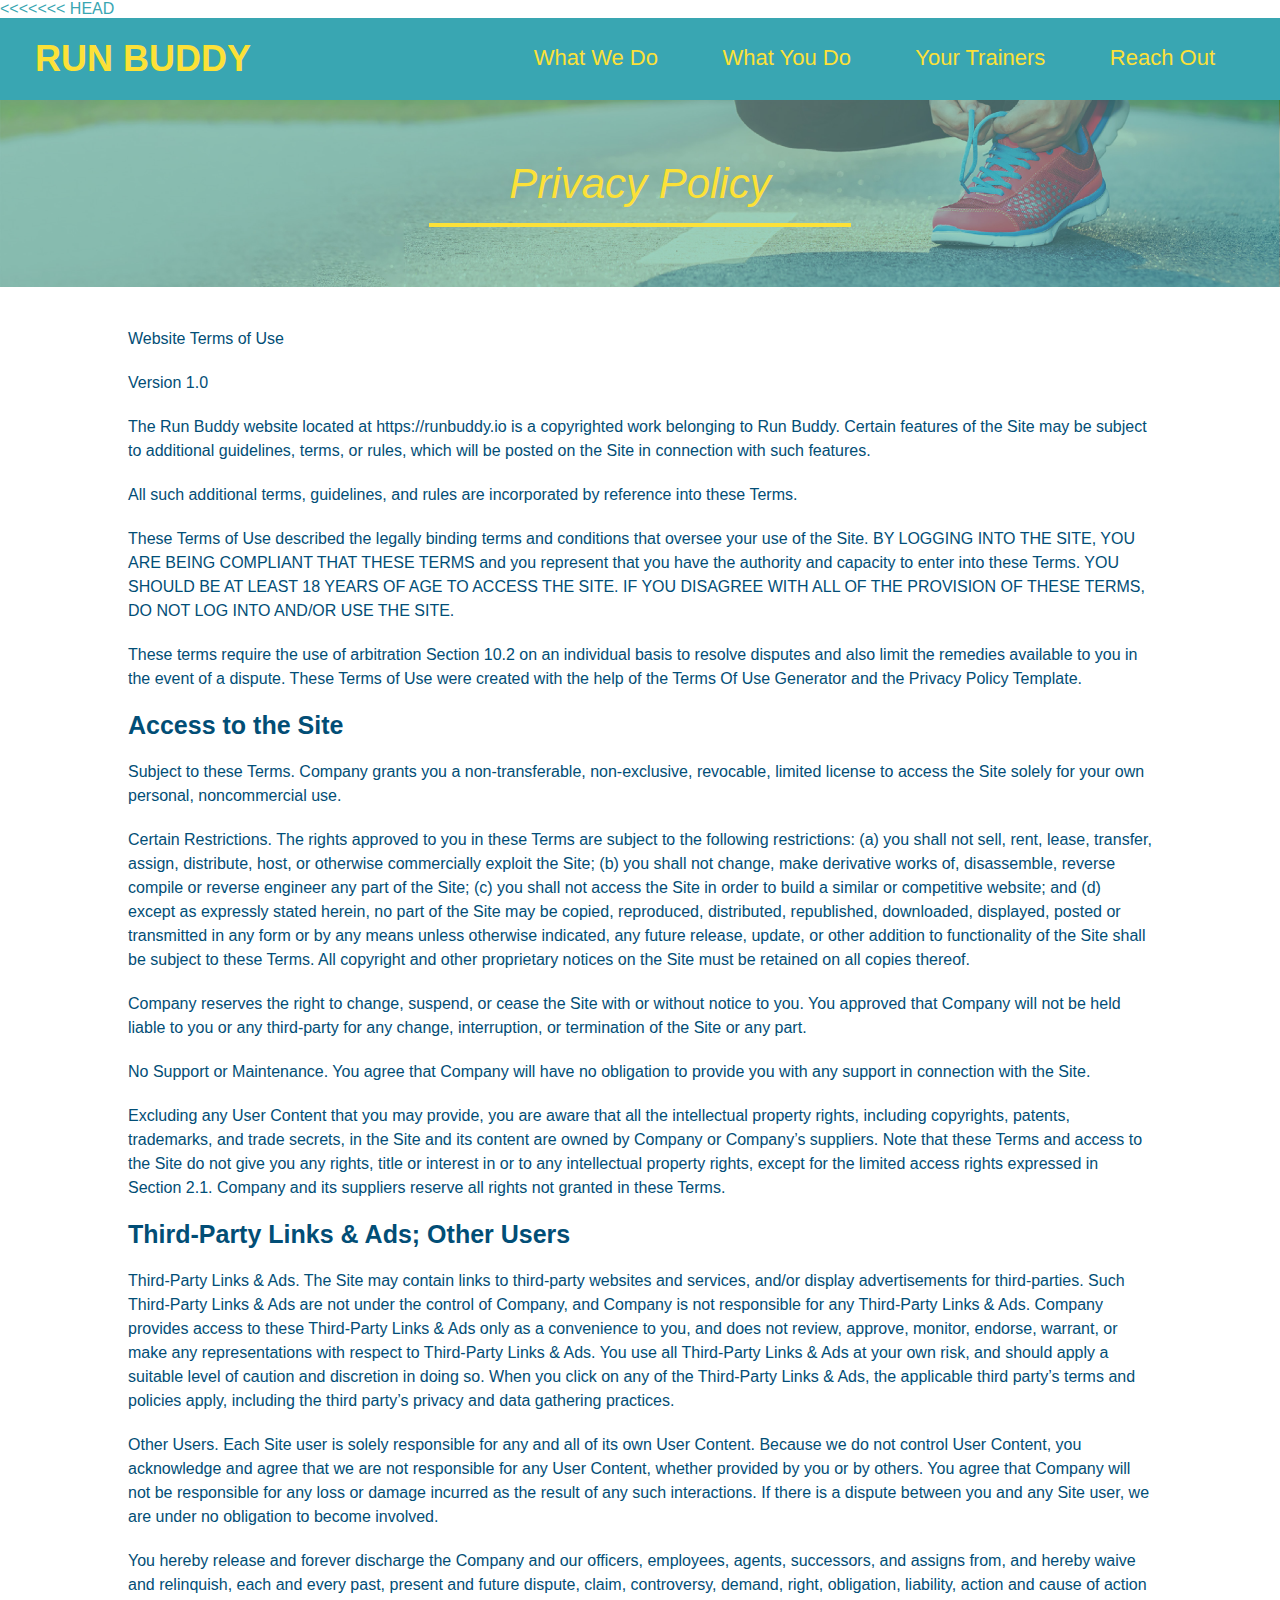
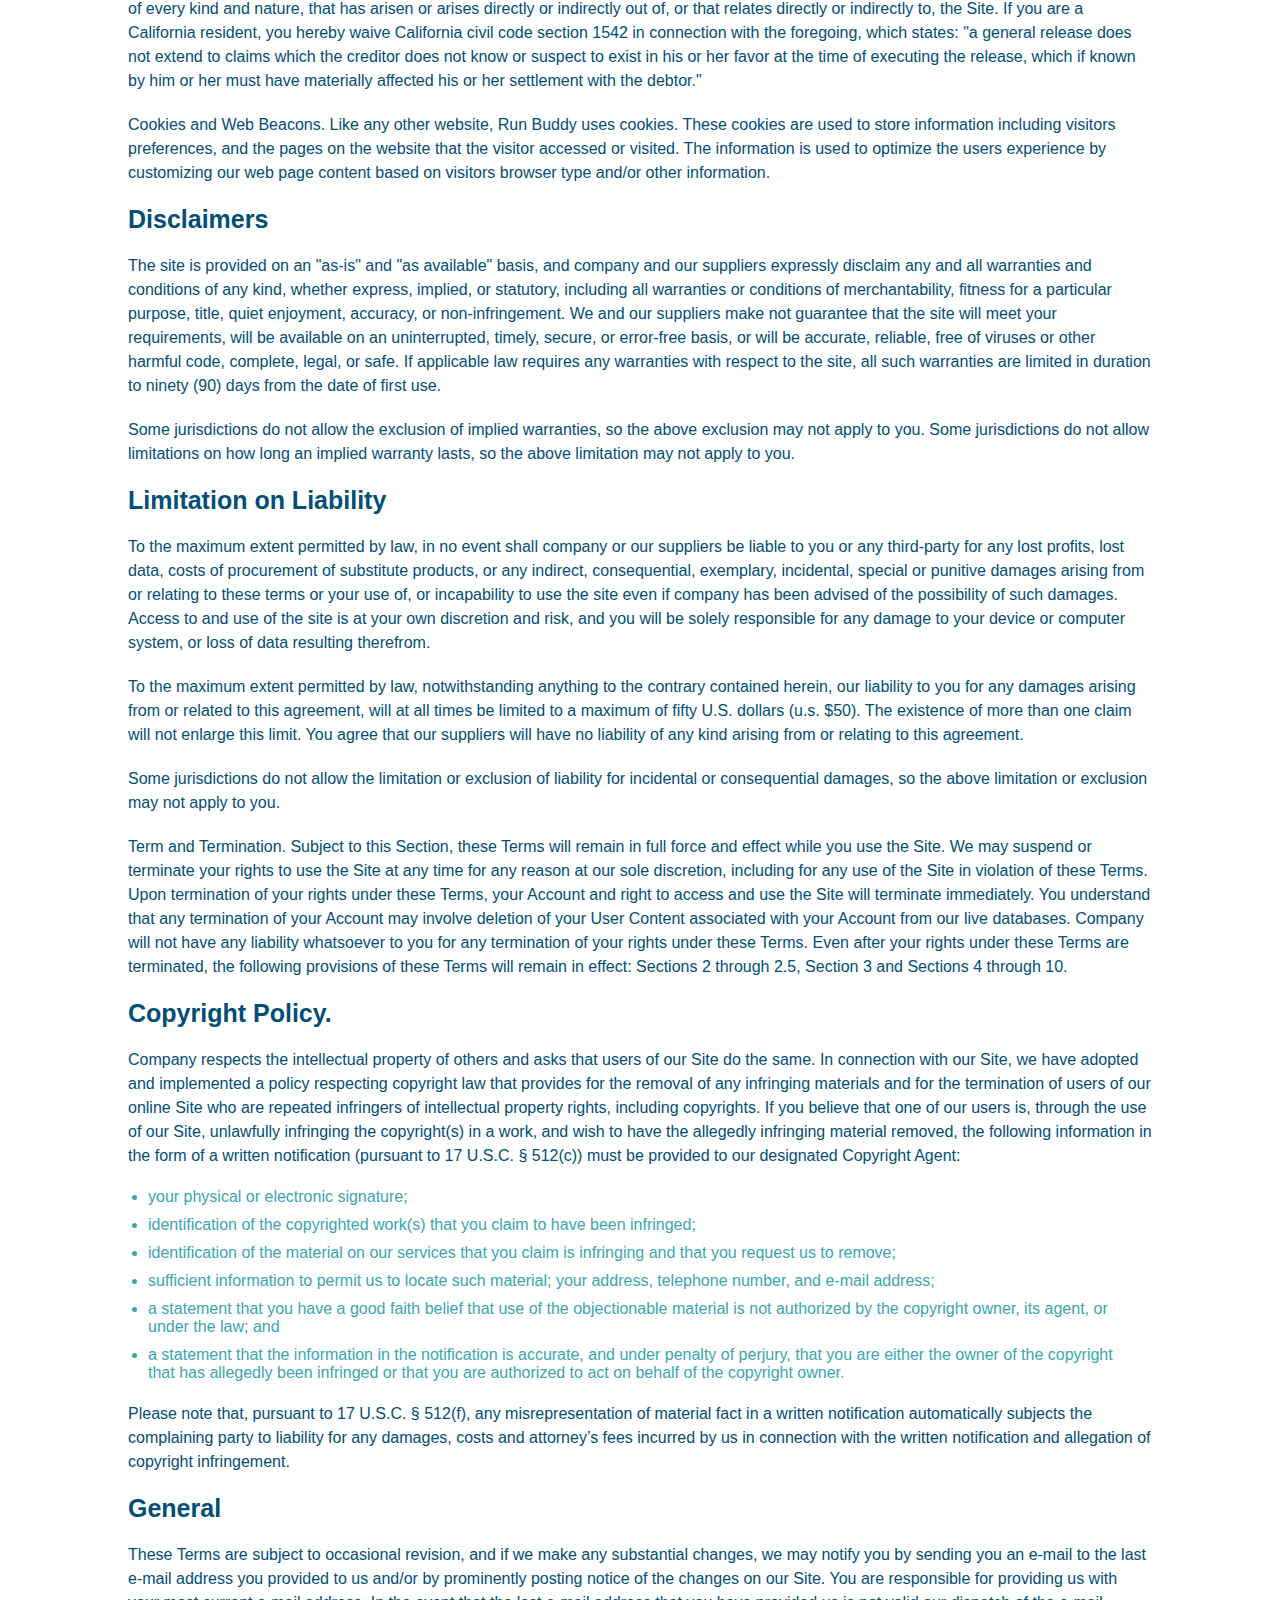
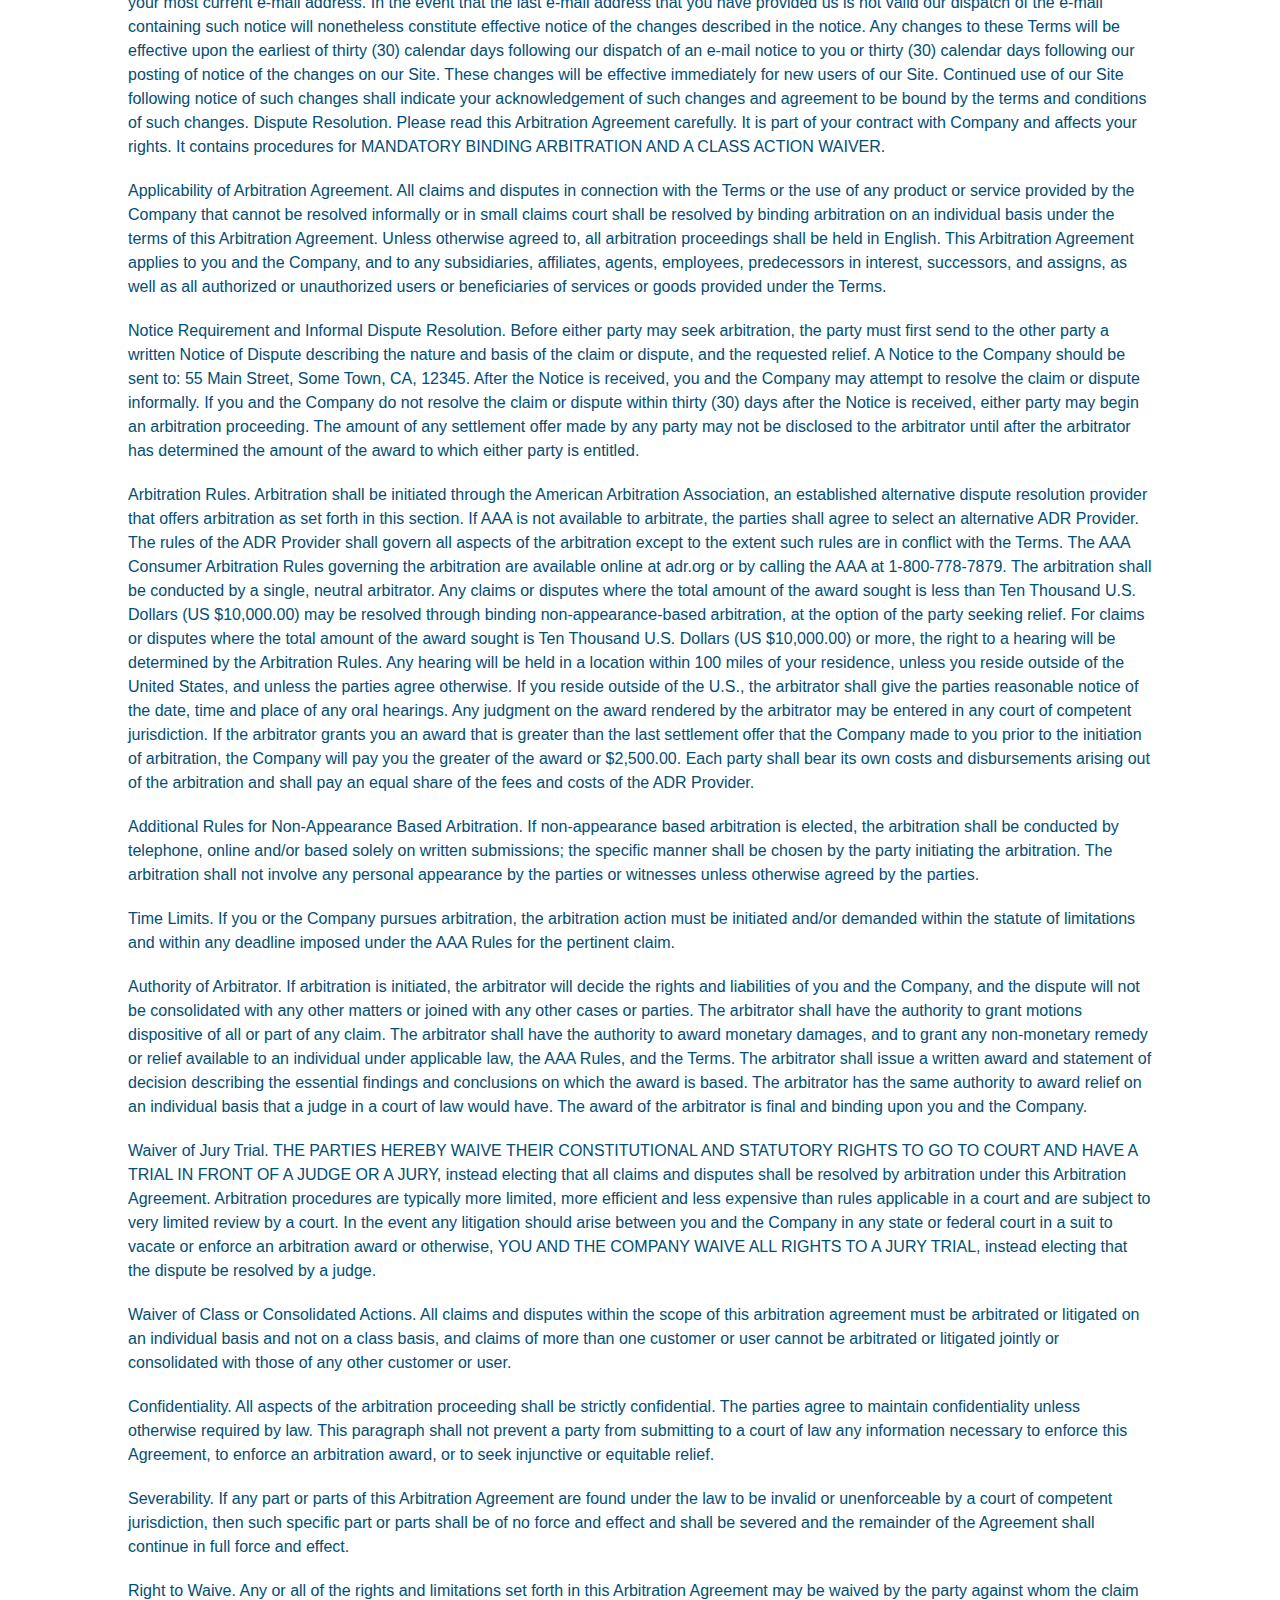
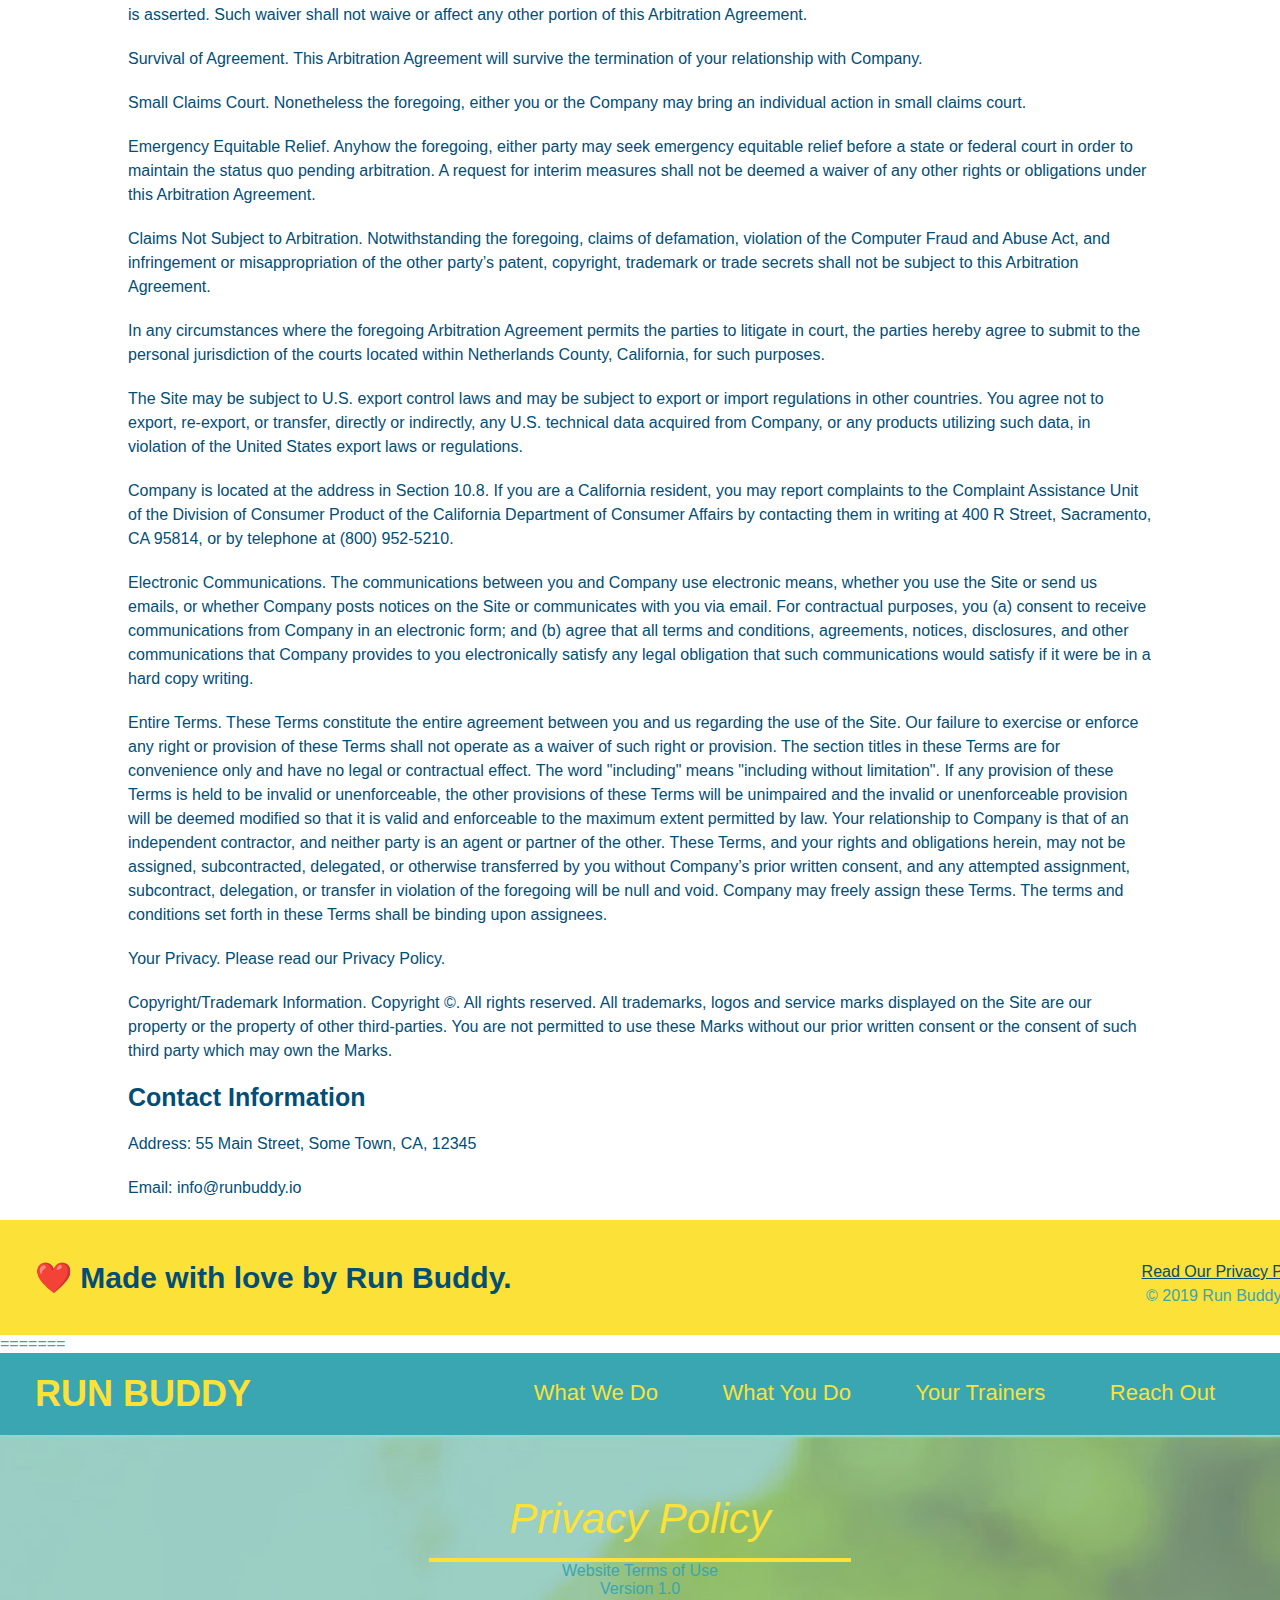
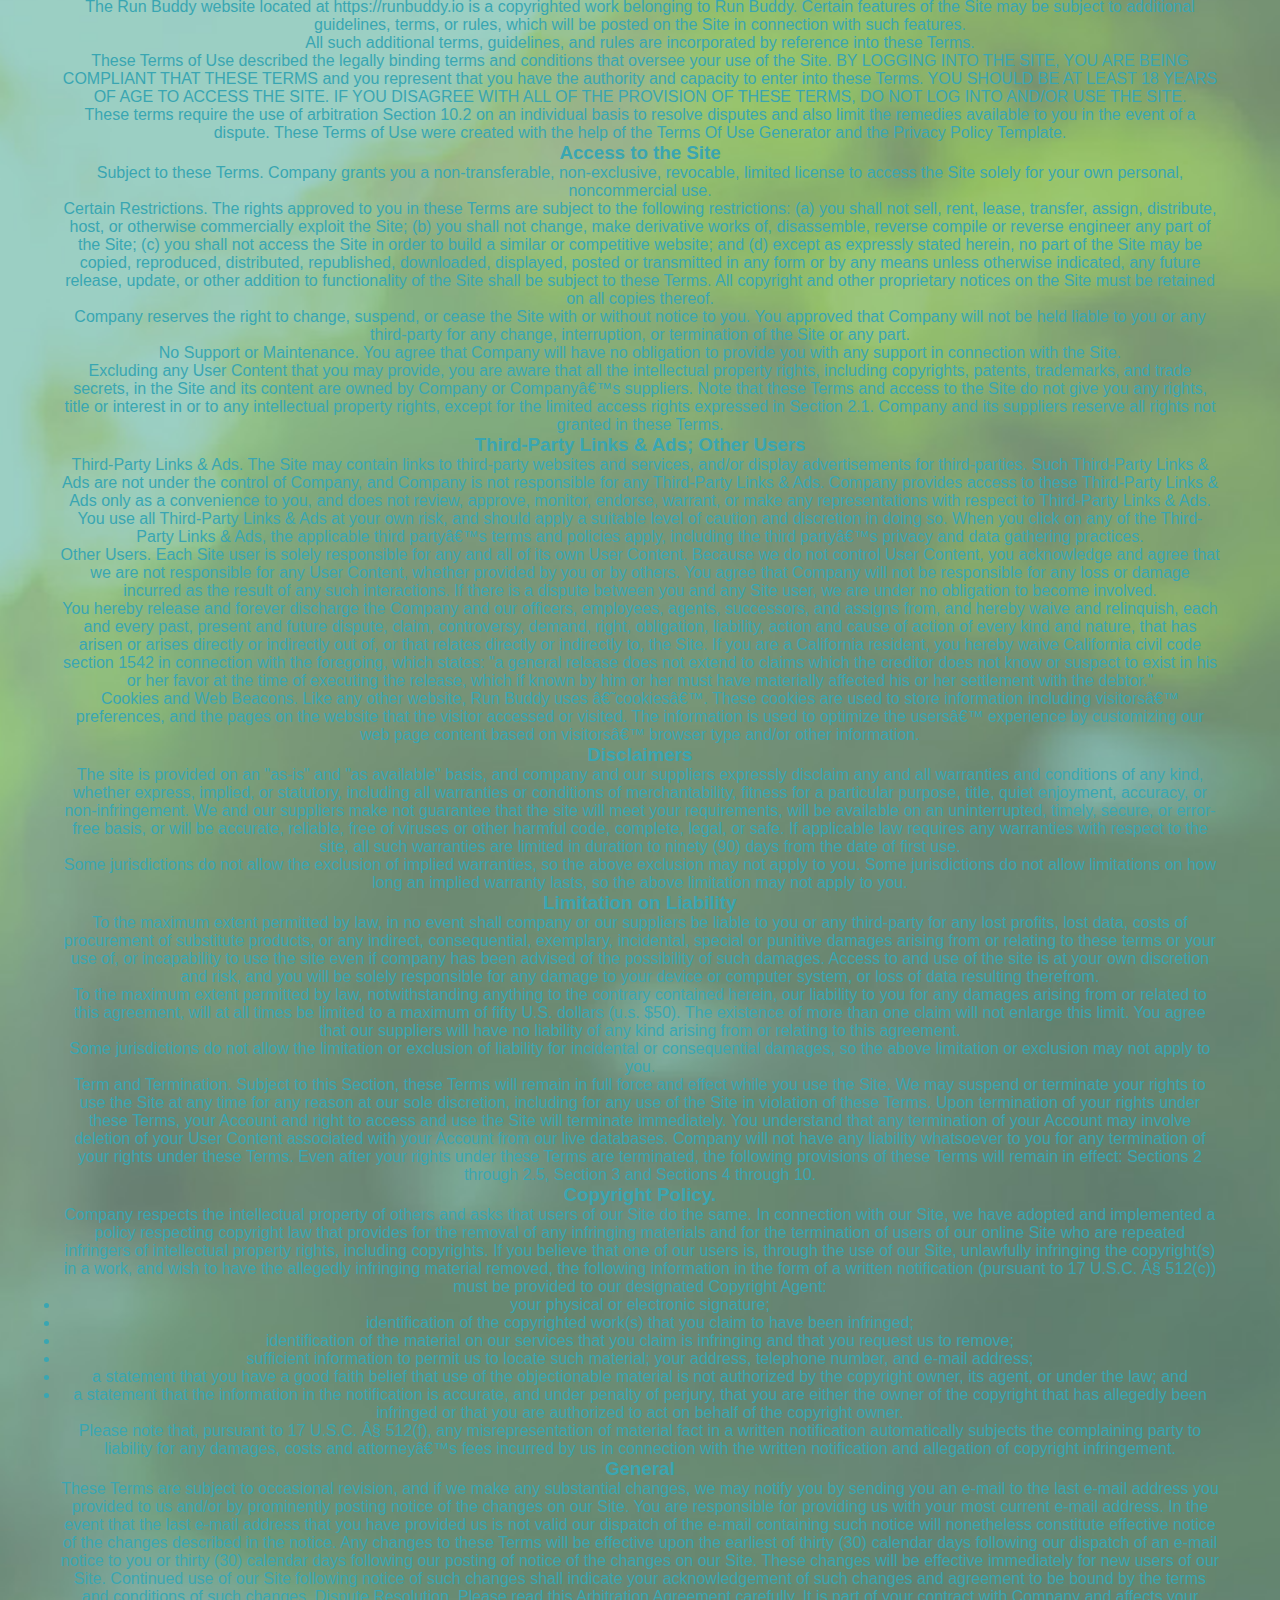
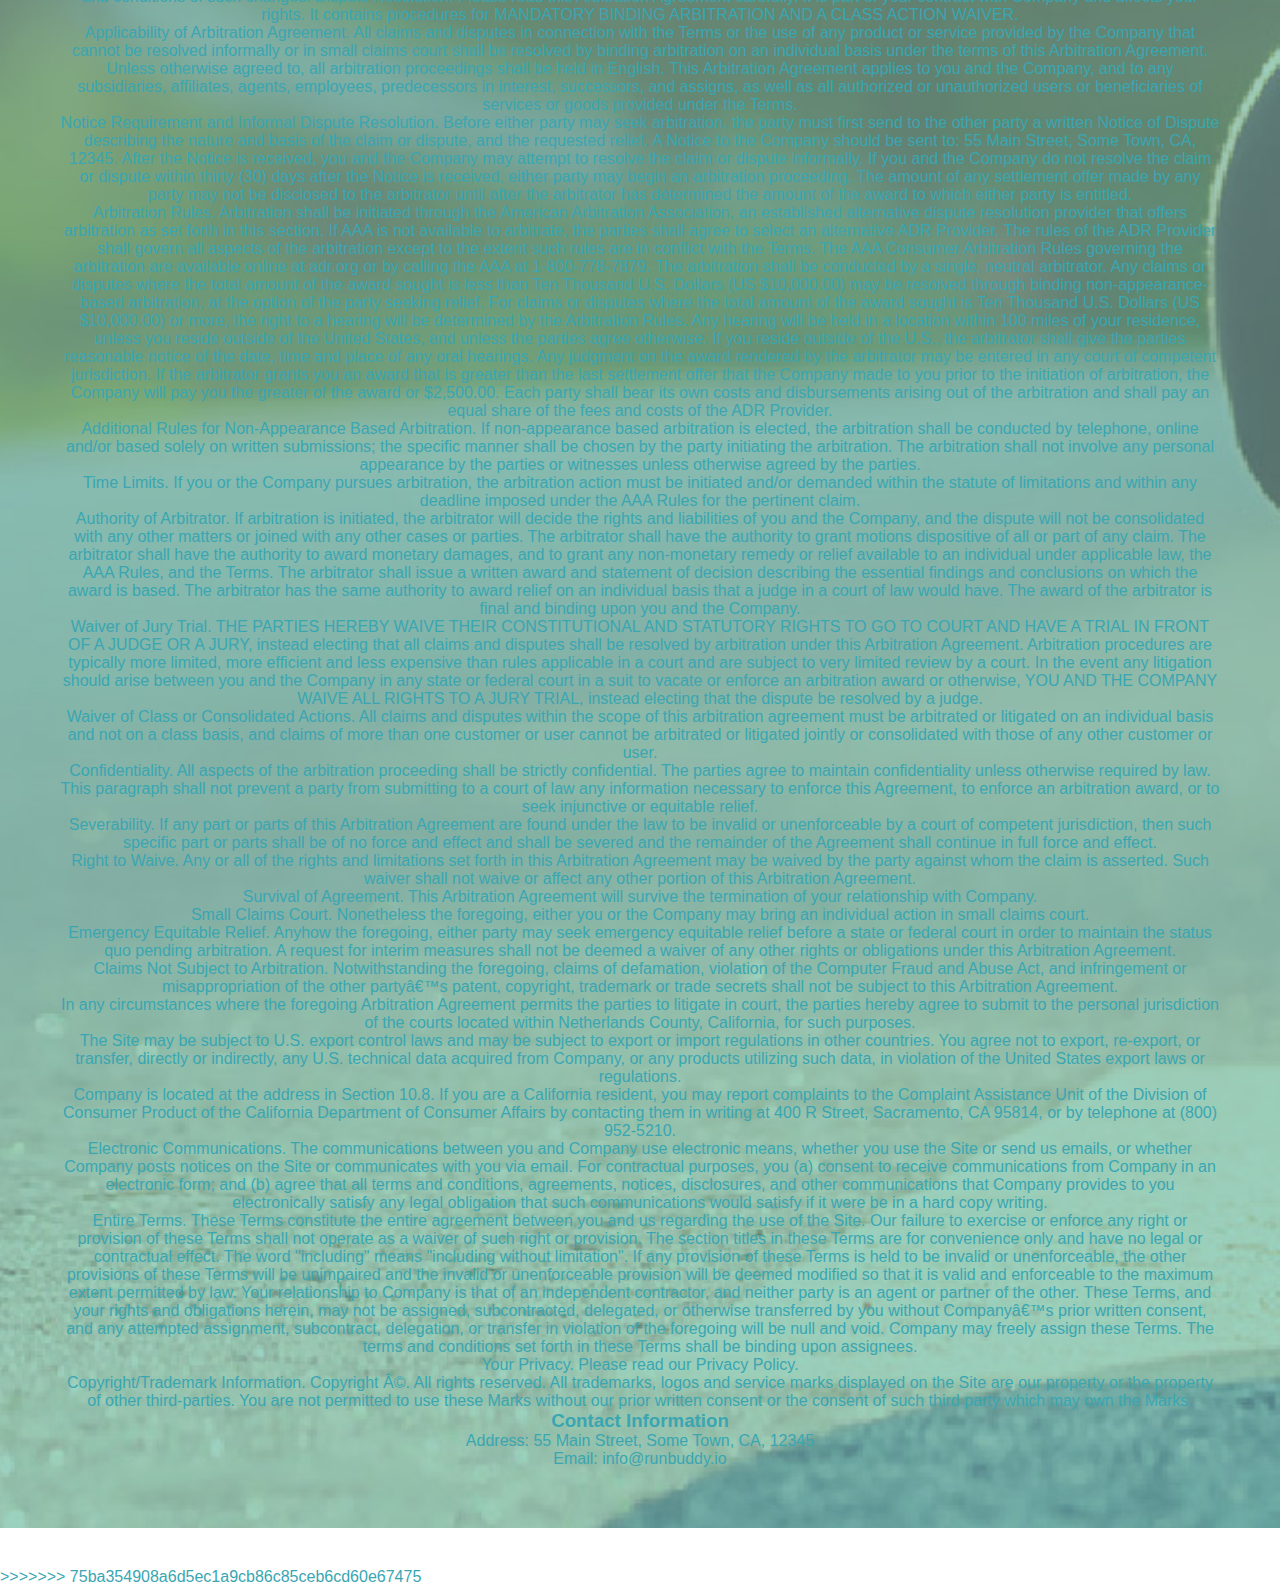
==== commit 271e2fde: "remove merge conflicts" ====
--- a/privacy-policy.html
+++ b/privacy-policy.html
@@ -1,5 +1,6 @@
 <!DOCTYPE html>
 <html lang="en">
+<<<<<<< HEAD
   <head>
     <meta charset="UTF-8" />
     <link rel="stylesheet" href="./assets/css/style.css" />
@@ -471,3 +472,636 @@
     <!-- footer end -->
   </body>
 </html>
+=======
+
+<head>
+    <meta charset="UTF-8" />
+    <link rel="stylesheet" href="./assets/css/style.css" />
+    <link rel="stylesheet" href="./assets/css/secondary-styles.css" />
+    <title>Privacy Policy - Run Buddy</title>
+</head>
+
+<body>
+    <!--Navigation-->
+    <header>
+        <h1>
+            <a href="/">RUN BUDDY</a>
+        </h1>
+        <nav>
+            <!--Unordered list element-->
+            <ul>
+                <!--List item element-->
+                <li>
+                    <!--Anchor element-->
+                    <a href="./index.html#what-we-do">What We Do</a>
+                </li>
+                <li>
+                    <a href="./index.html#what-you-do">What You Do</a>
+                </li>
+                <li>
+                    <a href="./index.html#your-trainers">Your Trainers</a>
+                </li>
+                <li>
+                    <a href="./index.html#reach-out">Reach Out</a>
+                </li>
+            </ul>
+        </nav>
+    </header>
+    <section class="hero">
+        <h2 class="page-title">
+            Privacy Policy
+        </h2>
+        <article>
+
+            <p>
+                Website Terms of Use
+            </p>
+
+            <p>
+                Version 1.0
+            </p>
+
+            <p>
+                The Run Buddy website located at https://runbuddy.io is a copyrighted work belonging to Run Buddy.
+                Certain
+                features of the Site may be subject to additional guidelines, terms, or rules, which will be posted on
+                the Site
+                in connection with such features.
+            </p>
+
+            <p>
+                All such additional terms, guidelines, and rules are incorporated by reference into these Terms.
+            </p>
+
+            <p>
+                These Terms of Use described the legally binding terms and conditions that oversee your use of the Site.
+                BY
+                LOGGING INTO THE SITE, YOU ARE BEING COMPLIANT THAT THESE TERMS and you represent that you have the
+                authority
+                and capacity to enter into these Terms. YOU SHOULD BE AT LEAST 18 YEARS OF AGE TO ACCESS THE SITE. IF
+                YOU
+                DISAGREE WITH ALL OF THE PROVISION OF THESE TERMS, DO NOT LOG INTO AND/OR USE THE SITE.
+            </p>
+
+            <p>
+                These terms require the use of arbitration Section 10.2 on an individual basis to resolve disputes and
+                also
+                limit the remedies available to you in the event of a dispute. These Terms of Use were created with the
+                help of
+                the Terms Of Use Generator and the Privacy Policy Template.
+            </p>
+
+            <h3>
+                Access to the Site
+            </h3>
+
+            <p>
+                Subject to these Terms. Company grants you a non-transferable, non-exclusive, revocable, limited license
+                to
+                access the Site solely for your own personal, noncommercial use.
+            </p>
+
+            <p>
+                Certain Restrictions. The rights approved to you in these Terms are subject to the following
+                restrictions: (a)
+                you shall not sell, rent, lease, transfer, assign, distribute, host, or otherwise commercially exploit
+                the Site;
+                (b) you shall not change, make derivative works of, disassemble, reverse compile or reverse engineer any
+                part of
+                the Site; (c) you shall not access the Site in order to build a similar or competitive website; and (d)
+                except
+                as expressly stated herein, no part of the Site may be copied, reproduced, distributed, republished,
+                downloaded,
+                displayed, posted or transmitted in any form or by any means unless otherwise indicated, any future
+                release,
+                update, or other addition to functionality of the Site shall be subject to these Terms. All copyright
+                and other
+                proprietary notices on the Site must be retained on all copies thereof.
+            </p>
+
+            <p>
+                Company reserves the right to change, suspend, or cease the Site with or without notice to you. You
+                approved
+                that Company will not be held liable to you or any third-party for any change, interruption, or
+                termination of
+                the Site or any part.
+            </p>
+
+            <p>
+                No Support or Maintenance. You agree that Company will have no obligation to provide you with any
+                support in
+                connection with the Site.
+            </p>
+
+            <p>
+                Excluding any User Content that you may provide, you are aware that all the intellectual property
+                rights,
+                including copyrights, patents, trademarks, and trade secrets, in the Site and its content are owned by
+                Company
+                or Companyâ€™s suppliers. Note that these Terms and access to the Site do not give you any rights, title
+                or
+                interest in or to any intellectual property rights, except for the limited access rights expressed in
+                Section
+                2.1. Company and its suppliers reserve all rights not granted in these Terms.
+            </p>
+
+            <h3>
+                Third-Party Links & Ads; Other Users
+            </h3>
+
+            <p>
+                Third-Party Links & Ads. The Site may contain links to third-party websites and services, and/or display
+                advertisements for third-parties. Such Third-Party Links & Ads are not under the control of Company, and
+                Company
+                is not responsible for any Third-Party Links & Ads. Company provides access to these Third-Party Links &
+                Ads
+                only as a convenience to you, and does not review, approve, monitor, endorse, warrant, or make any
+                representations with respect to Third-Party Links & Ads. You use all Third-Party Links & Ads at your own
+                risk,
+                and should apply a suitable level of caution and discretion in doing so. When you click on any of the
+                Third-Party Links & Ads, the applicable third partyâ€™s terms and policies apply, including the third
+                partyâ€™s
+                privacy and data gathering practices.
+            </p>
+
+            <p>
+                Other Users. Each Site user is solely responsible for any and all of its own User Content. Because we do
+                not
+                control User Content, you acknowledge and agree that we are not responsible for any User Content,
+                whether
+                provided by you or by others. You agree that Company will not be responsible for any loss or damage
+                incurred as
+                the result of any such interactions. If there is a dispute between you and any Site user, we are under
+                no
+                obligation to become involved.
+            </p>
+
+            <p>
+                You hereby release and forever discharge the Company and our officers, employees, agents, successors,
+                and
+                assigns from, and hereby waive and relinquish, each and every past, present and future dispute, claim,
+                controversy, demand, right, obligation, liability, action and cause of action of every kind and nature,
+                that has
+                arisen or arises directly or indirectly out of, or that relates directly or indirectly to, the Site. If
+                you are
+                a California resident, you hereby waive California civil code section 1542 in connection with the
+                foregoing,
+                which states: "a general release does not extend to claims which the creditor does not know or suspect
+                to exist
+                in his or her favor at the time of executing the release, which if known by him or her must have
+                materially
+                affected his or her settlement with the debtor."
+            </p>
+
+            <p>
+                Cookies and Web Beacons. Like any other website, Run Buddy uses â€˜cookiesâ€™. These cookies are used to
+                store
+                information including visitorsâ€™ preferences, and the pages on the website that the visitor accessed or
+                visited.
+                The information is used to optimize the usersâ€™ experience by customizing our web page content based on
+                visitorsâ€™
+                browser type and/or other information.
+            </p>
+
+            <h3>
+                Disclaimers
+            </h3>
+
+            <p>
+                The site is provided on an "as-is" and "as available" basis, and company and our suppliers expressly
+                disclaim
+                any and all warranties and conditions of any kind, whether express, implied, or statutory, including all
+                warranties or conditions of merchantability, fitness for a particular purpose, title, quiet enjoyment,
+                accuracy,
+                or non-infringement. We and our suppliers make not guarantee that the site will meet your requirements,
+                will be
+                available on an uninterrupted, timely, secure, or error-free basis, or will be accurate, reliable, free
+                of
+                viruses or other harmful code, complete, legal, or safe. If applicable law requires any warranties with
+                respect
+                to the site, all such warranties are limited in duration to ninety (90) days from the date of first use.
+            </p>
+
+            <p>
+                Some jurisdictions do not allow the exclusion of implied warranties, so the above exclusion may not
+                apply to
+                you. Some jurisdictions do not allow limitations on how long an implied warranty lasts, so the above
+                limitation
+                may not apply to you.
+            </p>
+
+            <h3>
+                Limitation on Liability
+            </h3>
+
+            <p>
+                To the maximum extent permitted by law, in no event shall company or our suppliers be liable to you or
+                any
+                third-party for any lost profits, lost data, costs of procurement of substitute products, or any
+                indirect,
+                consequential, exemplary, incidental, special or punitive damages arising from or relating to these
+                terms or
+                your use of, or incapability to use the site even if company has been advised of the possibility of such
+                damages. Access to and use of the site is at your own discretion and risk, and you will be solely
+                responsible
+                for any damage to your device or computer system, or loss of data resulting therefrom.
+            </p>
+
+            <p>
+                To the maximum extent permitted by law, notwithstanding anything to the contrary contained herein, our
+                liability
+                to you for any damages arising from or related to this agreement, will at all times be limited to a
+                maximum of
+                fifty U.S. dollars (u.s. $50). The existence of more than one claim will not enlarge this limit. You
+                agree that
+                our suppliers will have no liability of any kind arising from or relating to this agreement.
+            </p>
+
+            <p>
+                Some jurisdictions do not allow the limitation or exclusion of liability for incidental or consequential
+                damages, so the above limitation or exclusion may not apply to you.
+            </p>
+
+            <p>
+                Term and Termination. Subject to this Section, these Terms will remain in full force and effect while
+                you use
+                the Site. We may suspend or terminate your rights to use the Site at any time for any reason at our sole
+                discretion, including for any use of the Site in violation of these Terms. Upon termination of your
+                rights under
+                these Terms, your Account and right to access and use the Site will terminate immediately. You
+                understand that
+                any termination of your Account may involve deletion of your User Content associated with your Account
+                from our
+                live databases. Company will not have any liability whatsoever to you for any termination of your rights
+                under
+                these Terms. Even after your rights under these Terms are terminated, the following provisions of these
+                Terms
+                will remain in effect: Sections 2 through 2.5, Section 3 and Sections 4 through 10.
+            </p>
+
+            <h3>
+                Copyright Policy.
+            </h3>
+
+            <p>
+                Company respects the intellectual property of others and asks that users of our Site do the same. In
+                connection
+                with our Site, we have adopted and implemented a policy respecting copyright law that provides for the
+                removal
+                of any infringing materials and for the termination of users of our online Site who are repeated
+                infringers of
+                intellectual property rights, including copyrights. If you believe that one of our users is, through the
+                use of
+                our Site, unlawfully infringing the copyright(s) in a work, and wish to have the allegedly infringing
+                material
+                removed, the following information in the form of a written notification (pursuant to 17 U.S.C. Â§
+                512(c)) must
+                be provided to our designated Copyright Agent:
+            </p>
+
+            <ul>
+                <li>
+                    your physical or electronic signature;
+                </li>
+                <li>
+                    identification of the copyrighted work(s) that you claim to have been infringed;
+                </li>
+                <li>
+                    identification of the material on our services that you claim is infringing and that you request us
+                    to remove;
+                </li>
+                <li>
+                    sufficient information to permit us to locate such material; your address, telephone number, and
+                    e-mail
+                    address;
+                </li>
+                <li>
+                    a statement that you have a good faith belief that use of the objectionable material is not
+                    authorized by the
+                    copyright owner, its agent, or under the law; and
+                </li>
+                <li>
+                    a statement that the information in the notification is accurate, and under penalty of perjury, that
+                    you are
+                    either the owner of the copyright that has allegedly been infringed or that you are authorized to
+                    act on
+                    behalf of the copyright owner.
+                </li>
+            </ul>
+
+            <p>
+                Please note that, pursuant to 17 U.S.C. Â§ 512(f), any misrepresentation of material fact in a written
+                notification automatically subjects the complaining party to liability for any damages, costs and
+                attorneyâ€™s
+                fees incurred by us in connection with the written notification and allegation of copyright
+                infringement.
+            </p>
+
+            <h3>
+                General
+            </h3>
+
+            <p>
+                These Terms are subject to occasional revision, and if we make any substantial changes, we may notify
+                you by
+                sending you an e-mail to the last e-mail address you provided to us and/or by prominently posting notice
+                of the
+                changes on our Site. You are responsible for providing us with your most current e-mail address. In the
+                event
+                that the last e-mail address that you have provided us is not valid our dispatch of the e-mail
+                containing such
+                notice will nonetheless constitute effective notice of the changes described in the notice. Any changes
+                to these
+                Terms will be effective upon the earliest of thirty (30) calendar days following our dispatch of an
+                e-mail
+                notice to you or thirty (30) calendar days following our posting of notice of the changes on our Site.
+                These
+                changes will be effective immediately for new users of our Site. Continued use of our Site following
+                notice of
+                such changes shall indicate your acknowledgement of such changes and agreement to be bound by the terms
+                and
+                conditions of such changes. Dispute Resolution. Please read this Arbitration Agreement carefully. It is
+                part of
+                your contract with Company and affects your rights. It contains procedures for MANDATORY BINDING
+                ARBITRATION AND
+                A CLASS ACTION WAIVER.
+            </p>
+
+            <p>
+                Applicability of Arbitration Agreement. All claims and disputes in connection with the Terms or the use
+                of any
+                product or service provided by the Company that cannot be resolved informally or in small claims court
+                shall be
+                resolved by binding arbitration on an individual basis under the terms of this Arbitration Agreement.
+                Unless
+                otherwise agreed to, all arbitration proceedings shall be held in English. This Arbitration Agreement
+                applies to
+                you and the Company, and to any subsidiaries, affiliates, agents, employees, predecessors in interest,
+                successors, and assigns, as well as all authorized or unauthorized users or beneficiaries of services or
+                goods
+                provided under the Terms.
+            </p>
+
+            <p>
+                Notice Requirement and Informal Dispute Resolution. Before either party may seek arbitration, the party
+                must
+                first send to the other party a written Notice of Dispute describing the nature and basis of the claim
+                or
+                dispute, and the requested relief. A Notice to the Company should be sent to: 55 Main Street, Some Town,
+                CA,
+                12345. After the Notice is received, you and the Company may attempt to resolve the claim or dispute
+                informally.
+                If you and the Company do not resolve the claim or dispute within thirty (30) days after the Notice is
+                received,
+                either party may begin an arbitration proceeding. The amount of any settlement offer made by any party
+                may not
+                be disclosed to the arbitrator until after the arbitrator has determined the amount of the award to
+                which either
+                party is entitled.
+            </p>
+
+            <p>
+                Arbitration Rules. Arbitration shall be initiated through the American Arbitration Association, an
+                established
+                alternative dispute resolution provider that offers arbitration as set forth in this section. If AAA is
+                not
+                available to arbitrate, the parties shall agree to select an alternative ADR Provider. The rules of the
+                ADR
+                Provider shall govern all aspects of the arbitration except to the extent such rules are in conflict
+                with the
+                Terms. The AAA Consumer Arbitration Rules governing the arbitration are available online at adr.org or
+                by
+                calling the AAA at 1-800-778-7879. The arbitration shall be conducted by a single, neutral arbitrator.
+                Any
+                claims or disputes where the total amount of the award sought is less than Ten Thousand U.S. Dollars (US
+                $10,000.00) may be resolved through binding non-appearance-based arbitration, at the option of the party
+                seeking
+                relief. For claims or disputes where the total amount of the award sought is Ten Thousand U.S. Dollars
+                (US
+                $10,000.00) or more, the right to a hearing will be determined by the Arbitration Rules. Any hearing
+                will be
+                held in a location within 100 miles of your residence, unless you reside outside of the United States,
+                and
+                unless the parties agree otherwise. If you reside outside of the U.S., the arbitrator shall give the
+                parties
+                reasonable notice of the date, time and place of any oral hearings. Any judgment on the award rendered
+                by the
+                arbitrator may be entered in any court of competent jurisdiction. If the arbitrator grants you an award
+                that is
+                greater than the last settlement offer that the Company made to you prior to the initiation of
+                arbitration, the
+                Company will pay you the greater of the award or $2,500.00. Each party shall bear its own costs and
+                disbursements arising out of the arbitration and shall pay an equal share of the fees and costs of the
+                ADR
+                Provider.
+            </p>
+
+            <p>
+                Additional Rules for Non-Appearance Based Arbitration. If non-appearance based arbitration is elected,
+                the
+                arbitration shall be conducted by telephone, online and/or based solely on written submissions; the
+                specific
+                manner shall be chosen by the party initiating the arbitration. The arbitration shall not involve any
+                personal
+                appearance by the parties or witnesses unless otherwise agreed by the parties.
+            </p>
+
+            <p>
+                Time Limits. If you or the Company pursues arbitration, the arbitration action must be initiated and/or
+                demanded
+                within the statute of limitations and within any deadline imposed under the AAA Rules for the pertinent
+                claim.
+            </p>
+
+            <p>
+                Authority of Arbitrator. If arbitration is initiated, the arbitrator will decide the rights and
+                liabilities of
+                you and the Company, and the dispute will not be consolidated with any other matters or joined with any
+                other
+                cases or parties. The arbitrator shall have the authority to grant motions dispositive of all or part of
+                any
+                claim. The arbitrator shall have the authority to award monetary damages, and to grant any non-monetary
+                remedy
+                or relief available to an individual under applicable law, the AAA Rules, and the Terms. The arbitrator
+                shall
+                issue a written award and statement of decision describing the essential findings and conclusions on
+                which the
+                award is based. The arbitrator has the same authority to award relief on an individual basis that a
+                judge in a
+                court of law would have. The award of the arbitrator is final and binding upon you and the Company.
+            </p>
+
+            <p>
+                Waiver of Jury Trial. THE PARTIES HEREBY WAIVE THEIR CONSTITUTIONAL AND STATUTORY RIGHTS TO GO TO COURT
+                AND HAVE
+                A TRIAL IN FRONT OF A JUDGE OR A JURY, instead electing that all claims and disputes shall be resolved
+                by
+                arbitration under this Arbitration Agreement. Arbitration procedures are typically more limited, more
+                efficient
+                and less expensive than rules applicable in a court and are subject to very limited review by a court.
+                In the
+                event any litigation should arise between you and the Company in any state or federal court in a suit to
+                vacate
+                or enforce an arbitration award or otherwise, YOU AND THE COMPANY WAIVE ALL RIGHTS TO A JURY TRIAL,
+                instead
+                electing that the dispute be resolved by a judge.
+            </p>
+
+            <p>
+                Waiver of Class or Consolidated Actions. All claims and disputes within the scope of this arbitration
+                agreement
+                must be arbitrated or litigated on an individual basis and not on a class basis, and claims of more than
+                one
+                customer or user cannot be arbitrated or litigated jointly or consolidated with those of any other
+                customer or
+                user.
+            </p>
+
+            <p>
+                Confidentiality. All aspects of the arbitration proceeding shall be strictly confidential. The parties
+                agree to
+                maintain confidentiality unless otherwise required by law. This paragraph shall not prevent a party from
+                submitting to a court of law any information necessary to enforce this Agreement, to enforce an
+                arbitration
+                award, or to seek injunctive or equitable relief.
+            </p>
+
+            <p>
+                Severability. If any part or parts of this Arbitration Agreement are found under the law to be invalid
+                or
+                unenforceable by a court of competent jurisdiction, then such specific part or parts shall be of no
+                force and
+                effect and shall be severed and the remainder of the Agreement shall continue in full force and effect.
+            </p>
+
+            <p>
+                Right to Waive. Any or all of the rights and limitations set forth in this Arbitration Agreement may be
+                waived
+                by the party against whom the claim is asserted. Such waiver shall not waive or affect any other portion
+                of this
+                Arbitration Agreement.
+            </p>
+
+            <p>
+                Survival of Agreement. This Arbitration Agreement will survive the termination of your relationship with
+                Company.
+            </p>
+
+            <p>
+                Small Claims Court. Nonetheless the foregoing, either you or the Company may bring an individual action
+                in small
+                claims court.
+            </p>
+
+            <p>
+                Emergency Equitable Relief. Anyhow the foregoing, either party may seek emergency equitable relief
+                before a
+                state or federal court in order to maintain the status quo pending arbitration. A request for interim
+                measures
+                shall not be deemed a waiver of any other rights or obligations under this Arbitration Agreement.
+            </p>
+
+            <p>
+                Claims Not Subject to Arbitration. Notwithstanding the foregoing, claims of defamation, violation of the
+                Computer Fraud and Abuse Act, and infringement or misappropriation of the other partyâ€™s patent,
+                copyright,
+                trademark or trade secrets shall not be subject to this Arbitration Agreement.
+            </p>
+
+            <p>
+                In any circumstances where the foregoing Arbitration Agreement permits the parties to litigate in court,
+                the
+                parties hereby agree to submit to the personal jurisdiction of the courts located within Netherlands
+                County,
+                California, for such purposes.
+            </p>
+
+            <p>
+                The Site may be subject to U.S. export control laws and may be subject to export or import regulations
+                in other
+                countries. You agree not to export, re-export, or transfer, directly or indirectly, any U.S. technical
+                data
+                acquired from Company, or any products utilizing such data, in violation of the United States export
+                laws or
+                regulations.
+            </p>
+
+            <p>
+                Company is located at the address in Section 10.8. If you are a California resident, you may report
+                complaints
+                to the Complaint Assistance Unit of the Division of Consumer Product of the California Department of
+                Consumer
+                Affairs by contacting them in writing at 400 R Street, Sacramento, CA 95814, or by telephone at (800)
+                952-5210.
+            </p>
+
+            <p>
+                Electronic Communications. The communications between you and Company use electronic means, whether you
+                use the
+                Site or send us emails, or whether Company posts notices on the Site or communicates with you via email.
+                For
+                contractual purposes, you (a) consent to receive communications from Company in an electronic form; and
+                (b)
+                agree that all terms and conditions, agreements, notices, disclosures, and other communications that
+                Company
+                provides to you electronically satisfy any legal obligation that such communications would satisfy if it
+                were be
+                in a hard copy writing.
+            </p>
+
+            <p>
+                Entire Terms. These Terms constitute the entire agreement between you and us regarding the use of the
+                Site. Our
+                failure to exercise or enforce any right or provision of these Terms shall not operate as a waiver of
+                such right
+                or provision. The section titles in these Terms are for convenience only and have no legal or
+                contractual
+                effect. The word "including" means "including without limitation". If any provision of these Terms is
+                held to be
+                invalid or unenforceable, the other provisions of these Terms will be unimpaired and the invalid or
+                unenforceable provision will be deemed modified so that it is valid and enforceable to the maximum
+                extent
+                permitted by law. Your relationship to Company is that of an independent contractor, and neither party
+                is an
+                agent or partner of the other. These Terms, and your rights and obligations herein, may not be assigned,
+                subcontracted, delegated, or otherwise transferred by you without Companyâ€™s prior written consent, and
+                any
+                attempted assignment, subcontract, delegation, or transfer in violation of the foregoing will be null
+                and void.
+                Company may freely assign these Terms. The terms and conditions set forth in these Terms shall be
+                binding upon
+                assignees.
+            </p>
+
+            <p>
+                Your Privacy. Please read our Privacy Policy.
+            </p>
+
+            <p>
+                Copyright/Trademark Information. Copyright Â©. All rights reserved. All trademarks, logos and service
+                marks
+                displayed on the Site are our property or the property of other third-parties. You are not permitted to
+                use
+                these Marks without our prior written consent or the consent of such third party which may own the
+                Marks.
+            </p>
+
+            <h3>
+                Contact Information
+            </h3>
+
+            <p>
+                Address: 55 Main Street, Some Town, CA, 12345
+            </p>
+
+            <p>
+                Email: info@runbuddy.io
+            </p>
+
+        </article>
+
+    </section>
+</body>
+
+</html>
+>>>>>>> 75ba354908a6d5ec1a9cb86c85ceb6cd60e67475
--- a/assets/css/style.css
+++ b/assets/css/style.css
@@ -1,4 +1,5 @@
 * {
+<<<<<<< HEAD
   box-sizing: border-box;
   margin: 0;
   padding: 0;
@@ -90,6 +91,97 @@
 }
 
 .hero-form {
+=======
+    box-sizing: border-box;
+    margin: 0;
+    padding: 0;
+    
+  }
+
+body {
+    font-family: Helvetica, Arial, sans-serif;
+    color: #39a6b2;
+    
+  }
+
+  header {
+    padding: 20px 35px;
+    background-color: #39a6b2;
+  }
+
+  header h1 {
+    font-weight: bold;
+    font-size: 36px;
+    color: #fce138;
+    margin: 0;
+    display: inline;
+  }
+  header a {
+    text-decoration: none;
+    color: #fce138;
+  }
+  
+  header nav {
+    float: right;
+    margin: 7px 0;
+  }
+
+  header nav ul li {
+    display: inline;
+  }
+
+  header nav ul li a {
+    margin: 0 30px;
+    font-weight: lighter;
+    font-size: 22px;
+  }
+
+  footer {
+    background: #fce138;
+    width: 100%;
+    padding: 40px 35px;
+  }
+
+  footer h2 {
+    display: inline;
+    color: #024e76;
+    font-size: 30px;
+    margin: 0;
+  }
+  footer div {
+    float: right;
+    line-height: 1.5;
+    text-align: right;
+  }
+  section {
+    padding: 60px;
+   
+  }
+
+  footer a {
+    color: #024e76;
+  }
+
+  section {
+    padding: 60px;
+   
+  }
+
+
+  /* Hero Style Start */
+.hero {
+    background-image: url("../images/hero-bg.jpg");
+    height: 600px;
+    background-size: cover;
+    background-position: center;
+    position: relative;
+  }
+  /* Hero Style End */
+
+
+  .hero-form {
+      
+>>>>>>> 75ba354908a6d5ec1a9cb86c85ceb6cd60e67475
   border: 3px solid #024e76;
   background-color: #fce138;
   padding: 20px;
@@ -98,6 +190,7 @@
   position: absolute;
   bottom: 120px;
   right: 140px;
+<<<<<<< HEAD
 }
 .hero-form h3 {
   font-size: 24px;
@@ -153,12 +246,98 @@
   width: 15%;
   margin: 10px 0;
 } 
+=======
+  }
+  .hero-form p {
+    margin: 5px 0 15px 0;
+  }
+
+  .hero-form h3 {
+    font-size: 24px;
+    margin: 0;
+  }
+  
+ 
+  .form-input {
+    border: 1px solid #024e76;
+    display: block;
+    padding: 7px 15px;
+    font-size: 16px;
+    color: #024e76;
+    width: 100%;
+    margin-bottom: 15px;
+  }
+
+
+
+  .hero-form label {
+    margin: 0 5px;
+  }
+
+  .hero-form button {
+    color: #fce138;
+    background-color: #024e76;
+    border: none;
+    padding: 10px 20px;
+    font-size: 16px;
+  }
+  /* HERO STYLES END */
+
+  /*Section title style starts*/
+
+  .section-title {
+    font-size: 55px;
+    margin-bottom: 35px;
+    padding: 0 100px 20px 100px;
+    border-bottom: 3px solid;
+    display: inline-block;
+    border-bottom: 3px solid;
+    color: #024e76;
+    
+  }
+
+   
+  .primary-border {
+    border-color: #fce138;
+  }
+  
+  .secondary-border {
+    border-color: #39a6b2;
+  }
+  /* section title ends*/
+  
+/* what we do styles */
+  .intro {
+    text-align: center;
+  }
+  .intro p {
+    line-height: 1.7;
+    color: #39a6b2;
+    width: 80%;
+    font-size: 20px;
+    margin: 0 auto;
+  }
+  /* what you do styles*/
+  .steps {
+    text-align: center;
+    background: #fce138;
+  }
+  
+  .steps div {
+    margin-bottom: 80px;
+}
+.steps img {
+  width: 15%;
+  margin: 10px 0;
+}
+>>>>>>> 75ba354908a6d5ec1a9cb86c85ceb6cd60e67475
 
 .steps h3 {
   color: #024e76;
   font-size: 46px;
   margin-top: 10px;
 }
+<<<<<<< HEAD
 .steps p {
   color: #39a6b2;
   font-size: 23px;
@@ -281,3 +460,117 @@
 
 /* REACH OUT STYLES END */
 
+=======
+.steps span {
+  font-size: 38px;
+
+}
+
+.steps p {
+  color: #39a6b2;
+  font-size: 23px;
+}
+/* what you do styles end*/
+/*meet the trainer starts*/
+
+ .trainers {
+    text-align: center;
+  }
+
+  .trainer {
+    width: 900px;
+    margin: 0 auto 30px auto;
+    background: #024e76;
+    color: #fce138;
+    overflow: auto;
+  }
+  .trainer img {
+    width: 35%;
+    float: left;
+  }
+  
+  .trainer-bio {
+    padding: 35px;
+    float: left;
+    width: 65%;
+  }
+  .trainer-bio h3 {
+    font-size: 32px;
+    margin-bottom: 8px;
+  }
+  .trainer-bio h4 {
+    font-weight: lighter;
+    font-size: 26px;
+    margin-bottom: 25px;
+  }
+  .trainer-bio p {
+    font-size: 17px;
+    line-height: 1.3;
+  }
+ /* trainer styles end*/
+
+ /* REACH OUT STYLES START */
+
+ .contact {
+  text-align: center;
+  background: #024e76;
+} 
+.contact h2 {
+    color: #fce138;
+  }
+  .contact-info iframe {
+    width: 400px;
+    height: 400px;
+  }
+  .contact-info div {
+    width: 410px;
+    display: inline-block;
+    vertical-align: top;
+    text-align: left;
+    margin: 30px 0 0 60px;
+    color: white;
+  }
+
+  .contact-info h3 {
+    color: #fce138;
+    font-size: 32px;
+  }
+
+  
+.contact-info p, .contact-info address {
+    margin: 20px 0;
+    line-height: 1.5;
+    font-size: 20px;
+    font-style: normal;
+  }
+  .contact-info a {
+    color: #fce138;
+  }
+    /* REACH OUT STYLES END */
+  
+
+  .text-left {
+    text-align: left;
+  }
+  
+  .text-right {
+    text-align: right;
+  } 
+ 
+  
+  
+
+
+
+
+  
+
+  
+
+
+
+
+  
+
+  
+>>>>>>> 75ba354908a6d5ec1a9cb86c85ceb6cd60e67475
--- a/assets/css/style.css
+++ b/assets/css/style.css
@@ -1,4 +1,5 @@
 * {
+<<<<<<< HEAD
   box-sizing: border-box;
   margin: 0;
   padding: 0;
@@ -90,6 +91,97 @@
 }
 
 .hero-form {
+=======
+    box-sizing: border-box;
+    margin: 0;
+    padding: 0;
+    
+  }
+
+body {
+    font-family: Helvetica, Arial, sans-serif;
+    color: #39a6b2;
+    
+  }
+
+  header {
+    padding: 20px 35px;
+    background-color: #39a6b2;
+  }
+
+  header h1 {
+    font-weight: bold;
+    font-size: 36px;
+    color: #fce138;
+    margin: 0;
+    display: inline;
+  }
+  header a {
+    text-decoration: none;
+    color: #fce138;
+  }
+  
+  header nav {
+    float: right;
+    margin: 7px 0;
+  }
+
+  header nav ul li {
+    display: inline;
+  }
+
+  header nav ul li a {
+    margin: 0 30px;
+    font-weight: lighter;
+    font-size: 22px;
+  }
+
+  footer {
+    background: #fce138;
+    width: 100%;
+    padding: 40px 35px;
+  }
+
+  footer h2 {
+    display: inline;
+    color: #024e76;
+    font-size: 30px;
+    margin: 0;
+  }
+  footer div {
+    float: right;
+    line-height: 1.5;
+    text-align: right;
+  }
+  section {
+    padding: 60px;
+   
+  }
+
+  footer a {
+    color: #024e76;
+  }
+
+  section {
+    padding: 60px;
+   
+  }
+
+
+  /* Hero Style Start */
+.hero {
+    background-image: url("../images/hero-bg.jpg");
+    height: 600px;
+    background-size: cover;
+    background-position: center;
+    position: relative;
+  }
+  /* Hero Style End */
+
+
+  .hero-form {
+      
+>>>>>>> 75ba354908a6d5ec1a9cb86c85ceb6cd60e67475
   border: 3px solid #024e76;
   background-color: #fce138;
   padding: 20px;
@@ -98,6 +190,7 @@
   position: absolute;
   bottom: 120px;
   right: 140px;
+<<<<<<< HEAD
 }
 .hero-form h3 {
   font-size: 24px;
@@ -153,12 +246,98 @@
   width: 15%;
   margin: 10px 0;
 } 
+=======
+  }
+  .hero-form p {
+    margin: 5px 0 15px 0;
+  }
+
+  .hero-form h3 {
+    font-size: 24px;
+    margin: 0;
+  }
+  
+ 
+  .form-input {
+    border: 1px solid #024e76;
+    display: block;
+    padding: 7px 15px;
+    font-size: 16px;
+    color: #024e76;
+    width: 100%;
+    margin-bottom: 15px;
+  }
+
+
+
+  .hero-form label {
+    margin: 0 5px;
+  }
+
+  .hero-form button {
+    color: #fce138;
+    background-color: #024e76;
+    border: none;
+    padding: 10px 20px;
+    font-size: 16px;
+  }
+  /* HERO STYLES END */
+
+  /*Section title style starts*/
+
+  .section-title {
+    font-size: 55px;
+    margin-bottom: 35px;
+    padding: 0 100px 20px 100px;
+    border-bottom: 3px solid;
+    display: inline-block;
+    border-bottom: 3px solid;
+    color: #024e76;
+    
+  }
+
+   
+  .primary-border {
+    border-color: #fce138;
+  }
+  
+  .secondary-border {
+    border-color: #39a6b2;
+  }
+  /* section title ends*/
+  
+/* what we do styles */
+  .intro {
+    text-align: center;
+  }
+  .intro p {
+    line-height: 1.7;
+    color: #39a6b2;
+    width: 80%;
+    font-size: 20px;
+    margin: 0 auto;
+  }
+  /* what you do styles*/
+  .steps {
+    text-align: center;
+    background: #fce138;
+  }
+  
+  .steps div {
+    margin-bottom: 80px;
+}
+.steps img {
+  width: 15%;
+  margin: 10px 0;
+}
+>>>>>>> 75ba354908a6d5ec1a9cb86c85ceb6cd60e67475
 
 .steps h3 {
   color: #024e76;
   font-size: 46px;
   margin-top: 10px;
 }
+<<<<<<< HEAD
 .steps p {
   color: #39a6b2;
   font-size: 23px;
@@ -281,3 +460,117 @@
 
 /* REACH OUT STYLES END */
 
+=======
+.steps span {
+  font-size: 38px;
+
+}
+
+.steps p {
+  color: #39a6b2;
+  font-size: 23px;
+}
+/* what you do styles end*/
+/*meet the trainer starts*/
+
+ .trainers {
+    text-align: center;
+  }
+
+  .trainer {
+    width: 900px;
+    margin: 0 auto 30px auto;
+    background: #024e76;
+    color: #fce138;
+    overflow: auto;
+  }
+  .trainer img {
+    width: 35%;
+    float: left;
+  }
+  
+  .trainer-bio {
+    padding: 35px;
+    float: left;
+    width: 65%;
+  }
+  .trainer-bio h3 {
+    font-size: 32px;
+    margin-bottom: 8px;
+  }
+  .trainer-bio h4 {
+    font-weight: lighter;
+    font-size: 26px;
+    margin-bottom: 25px;
+  }
+  .trainer-bio p {
+    font-size: 17px;
+    line-height: 1.3;
+  }
+ /* trainer styles end*/
+
+ /* REACH OUT STYLES START */
+
+ .contact {
+  text-align: center;
+  background: #024e76;
+} 
+.contact h2 {
+    color: #fce138;
+  }
+  .contact-info iframe {
+    width: 400px;
+    height: 400px;
+  }
+  .contact-info div {
+    width: 410px;
+    display: inline-block;
+    vertical-align: top;
+    text-align: left;
+    margin: 30px 0 0 60px;
+    color: white;
+  }
+
+  .contact-info h3 {
+    color: #fce138;
+    font-size: 32px;
+  }
+
+  
+.contact-info p, .contact-info address {
+    margin: 20px 0;
+    line-height: 1.5;
+    font-size: 20px;
+    font-style: normal;
+  }
+  .contact-info a {
+    color: #fce138;
+  }
+    /* REACH OUT STYLES END */
+  
+
+  .text-left {
+    text-align: left;
+  }
+  
+  .text-right {
+    text-align: right;
+  } 
+ 
+  
+  
+
+
+
+
+  
+
+  
+
+
+
+
+  
+
+  
+>>>>>>> 75ba354908a6d5ec1a9cb86c85ceb6cd60e67475
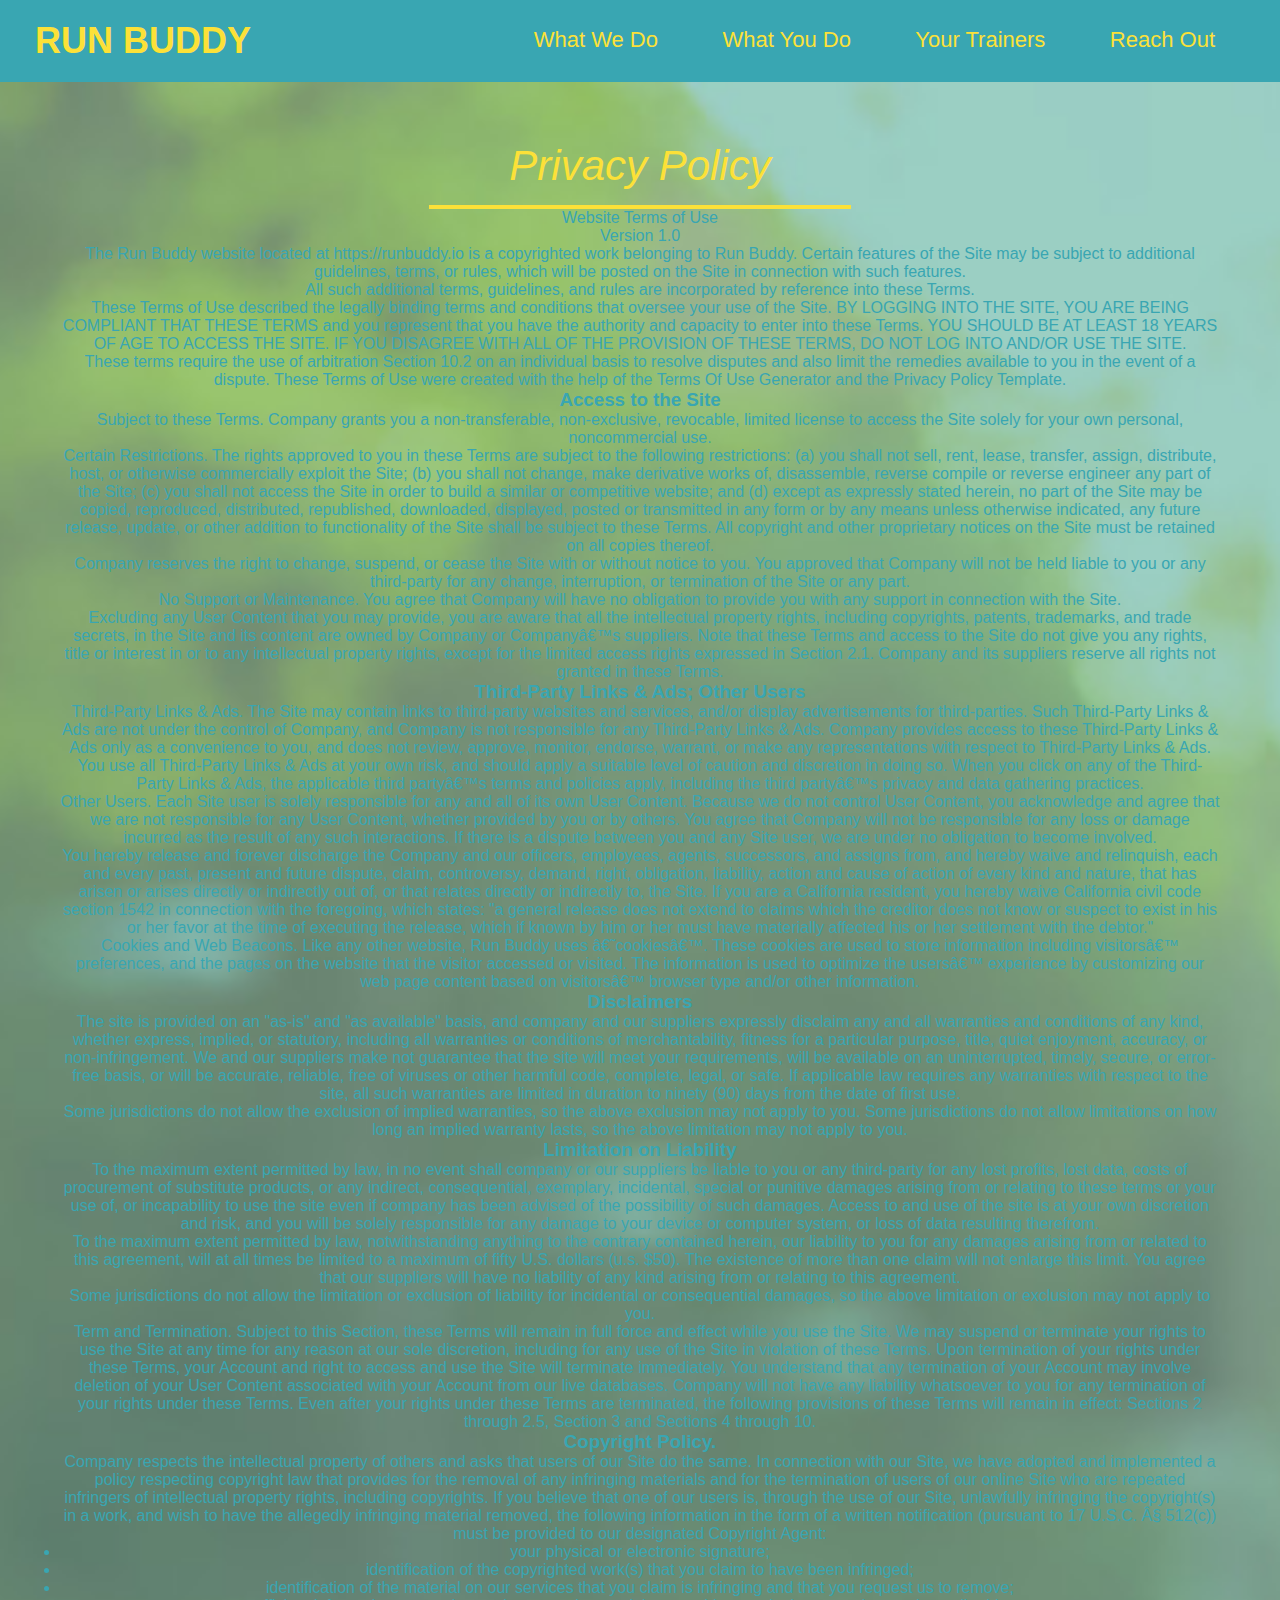
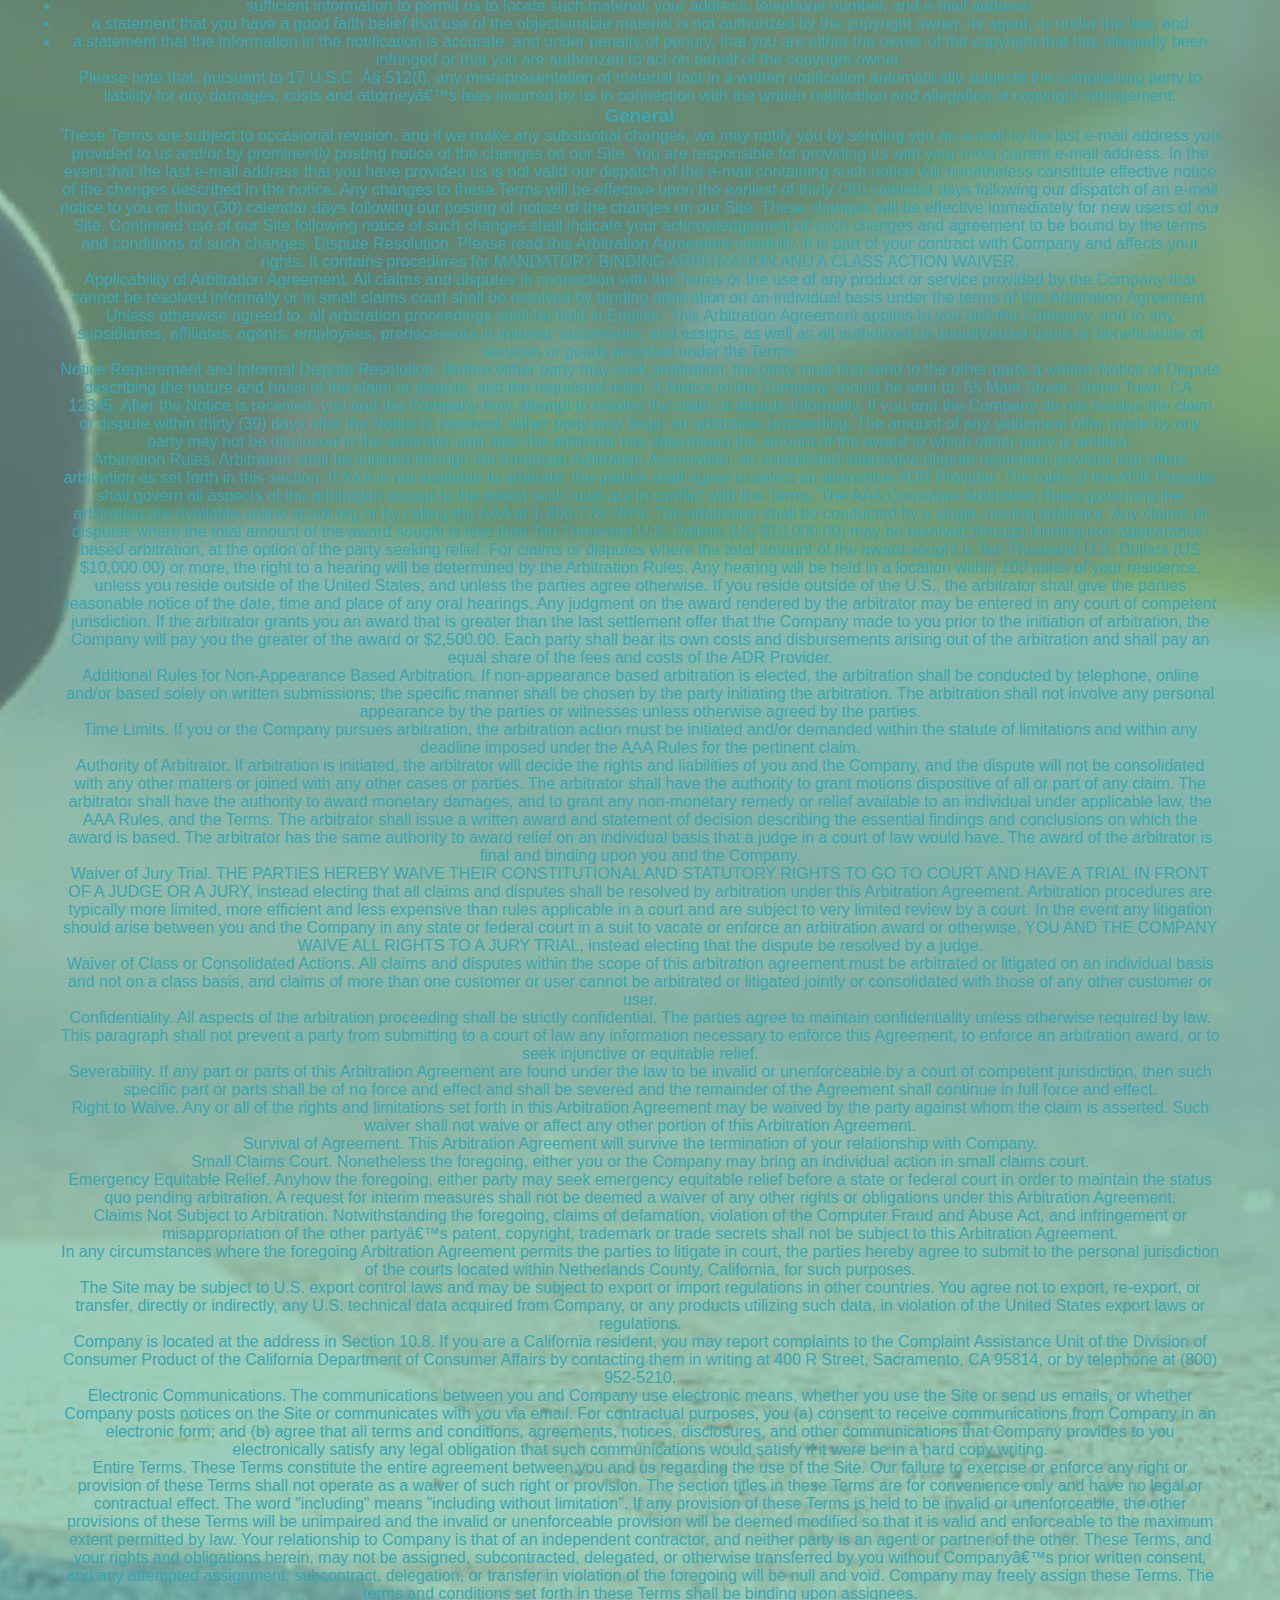
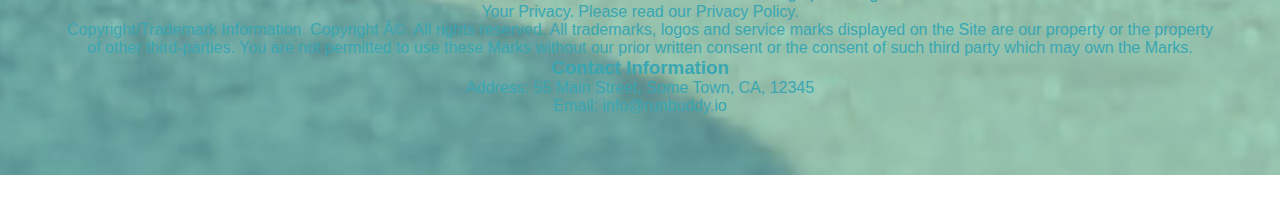
==== commit b7ea7a23: "add content to hero, replace image" ====
--- a/privacy-policy.html
+++ b/privacy-policy.html
@@ -1,478 +1,5 @@
 <!DOCTYPE html>
 <html lang="en">
-<<<<<<< HEAD
-  <head>
-    <meta charset="UTF-8" />
-    <link rel="stylesheet" href="./assets/css/style.css" />
-    <link rel="stylesheet" href="./assets/css/secondary-styles.css" />
-    <title>Run Buddy - Privacy Policy</title>
-  </head>
-  <body>
-    <header>
-      <h1>
-        <a href="./index.html">RUN BUDDY</a>
-      </h1>
-      <nav>
-        <ul>
-          <li>
-            <a href="./index.html#what-we-do">What We Do</a>
-          </li>
-          <li>
-            <a href="./index.html#what-you-do">What You Do</a>
-          </li>
-          <li>
-            <a href="./index.html#your-trainers">Your Trainers</a>
-          </li>
-          <li>
-            <a href="./index.html#reach-out">Reach Out</a>
-          </li>
-        </ul>
-      </nav>
-    </header>
-    <!-- end navigation -->
-
-    <!-- hero/jumbotron -->
-    <section class="hero">
-      <h2 class="page-title">
-        Privacy Policy
-      </h2>
-    </section>
-
-    <!-- body copy -->
-    <article class="secondary-content">
-      <p>
-        Website Terms of Use
-      </p>
-
-      <p>
-        Version 1.0
-      </p>
-
-      <p>
-        The Run Buddy website located at https://runbuddy.io is a copyrighted work belonging to Run Buddy. Certain
-        features of the Site may be subject to additional guidelines, terms, or rules, which will be posted on the Site
-        in connection with such features.
-      </p>
-
-      <p>
-        All such additional terms, guidelines, and rules are incorporated by reference into these Terms.
-      </p>
-
-      <p>
-        These Terms of Use described the legally binding terms and conditions that oversee your use of the Site. BY
-        LOGGING INTO THE SITE, YOU ARE BEING COMPLIANT THAT THESE TERMS and you represent that you have the authority
-        and capacity to enter into these Terms. YOU SHOULD BE AT LEAST 18 YEARS OF AGE TO ACCESS THE SITE. IF YOU
-        DISAGREE WITH ALL OF THE PROVISION OF THESE TERMS, DO NOT LOG INTO AND/OR USE THE SITE.
-      </p>
-
-      <p>
-        These terms require the use of arbitration Section 10.2 on an individual basis to resolve disputes and also
-        limit the remedies available to you in the event of a dispute. These Terms of Use were created with the help of
-        the Terms Of Use Generator and the Privacy Policy Template.
-      </p>
-
-      <h3>
-        Access to the Site
-      </h3>
-
-      <p>
-        Subject to these Terms. Company grants you a non-transferable, non-exclusive, revocable, limited license to
-        access the Site solely for your own personal, noncommercial use.
-      </p>
-
-      <p>
-        Certain Restrictions. The rights approved to you in these Terms are subject to the following restrictions: (a)
-        you shall not sell, rent, lease, transfer, assign, distribute, host, or otherwise commercially exploit the Site;
-        (b) you shall not change, make derivative works of, disassemble, reverse compile or reverse engineer any part of
-        the Site; (c) you shall not access the Site in order to build a similar or competitive website; and (d) except
-        as expressly stated herein, no part of the Site may be copied, reproduced, distributed, republished, downloaded,
-        displayed, posted or transmitted in any form or by any means unless otherwise indicated, any future release,
-        update, or other addition to functionality of the Site shall be subject to these Terms. All copyright and other
-        proprietary notices on the Site must be retained on all copies thereof.
-      </p>
-
-      <p>
-        Company reserves the right to change, suspend, or cease the Site with or without notice to you. You approved
-        that Company will not be held liable to you or any third-party for any change, interruption, or termination of
-        the Site or any part.
-      </p>
-
-      <p>
-        No Support or Maintenance. You agree that Company will have no obligation to provide you with any support in
-        connection with the Site.
-      </p>
-
-      <p>
-        Excluding any User Content that you may provide, you are aware that all the intellectual property rights,
-        including copyrights, patents, trademarks, and trade secrets, in the Site and its content are owned by Company
-        or Company’s suppliers. Note that these Terms and access to the Site do not give you any rights, title or
-        interest in or to any intellectual property rights, except for the limited access rights expressed in Section
-        2.1. Company and its suppliers reserve all rights not granted in these Terms.
-      </p>
-
-      <h3>
-        Third-Party Links & Ads; Other Users
-      </h3>
-
-      <p>
-        Third-Party Links & Ads. The Site may contain links to third-party websites and services, and/or display
-        advertisements for third-parties. Such Third-Party Links & Ads are not under the control of Company, and Company
-        is not responsible for any Third-Party Links & Ads. Company provides access to these Third-Party Links & Ads
-        only as a convenience to you, and does not review, approve, monitor, endorse, warrant, or make any
-        representations with respect to Third-Party Links & Ads. You use all Third-Party Links & Ads at your own risk,
-        and should apply a suitable level of caution and discretion in doing so. When you click on any of the
-        Third-Party Links & Ads, the applicable third party’s terms and policies apply, including the third party’s
-        privacy and data gathering practices.
-      </p>
-
-      <p>
-        Other Users. Each Site user is solely responsible for any and all of its own User Content. Because we do not
-        control User Content, you acknowledge and agree that we are not responsible for any User Content, whether
-        provided by you or by others. You agree that Company will not be responsible for any loss or damage incurred as
-        the result of any such interactions. If there is a dispute between you and any Site user, we are under no
-        obligation to become involved.
-      </p>
-
-      <p>
-        You hereby release and forever discharge the Company and our officers, employees, agents, successors, and
-        assigns from, and hereby waive and relinquish, each and every past, present and future dispute, claim,
-        controversy, demand, right, obligation, liability, action and cause of action of every kind and nature, that has
-        arisen or arises directly or indirectly out of, or that relates directly or indirectly to, the Site. If you are
-        a California resident, you hereby waive California civil code section 1542 in connection with the foregoing,
-        which states: "a general release does not extend to claims which the creditor does not know or suspect to exist
-        in his or her favor at the time of executing the release, which if known by him or her must have materially
-        affected his or her settlement with the debtor."
-      </p>
-
-      <p>
-        Cookies and Web Beacons. Like any other website, Run Buddy uses cookies. These cookies are used to store
-        information including visitors preferences, and the pages on the website that the visitor accessed or visited.
-        The information is used to optimize the users experience by customizing our web page content based on visitors
-        browser type and/or other information.
-      </p>
-
-      <h3>
-        Disclaimers
-      </h3>
-
-      <p>
-        The site is provided on an "as-is" and "as available" basis, and company and our suppliers expressly disclaim
-        any and all warranties and conditions of any kind, whether express, implied, or statutory, including all
-        warranties or conditions of merchantability, fitness for a particular purpose, title, quiet enjoyment, accuracy,
-        or non-infringement. We and our suppliers make not guarantee that the site will meet your requirements, will be
-        available on an uninterrupted, timely, secure, or error-free basis, or will be accurate, reliable, free of
-        viruses or other harmful code, complete, legal, or safe. If applicable law requires any warranties with respect
-        to the site, all such warranties are limited in duration to ninety (90) days from the date of first use.
-      </p>
-
-      <p>
-        Some jurisdictions do not allow the exclusion of implied warranties, so the above exclusion may not apply to
-        you. Some jurisdictions do not allow limitations on how long an implied warranty lasts, so the above limitation
-        may not apply to you.
-      </p>
-
-      <h3>
-        Limitation on Liability
-      </h3>
-
-      <p>
-        To the maximum extent permitted by law, in no event shall company or our suppliers be liable to you or any
-        third-party for any lost profits, lost data, costs of procurement of substitute products, or any indirect,
-        consequential, exemplary, incidental, special or punitive damages arising from or relating to these terms or
-        your use of, or incapability to use the site even if company has been advised of the possibility of such
-        damages. Access to and use of the site is at your own discretion and risk, and you will be solely responsible
-        for any damage to your device or computer system, or loss of data resulting therefrom.
-      </p>
-
-      <p>
-        To the maximum extent permitted by law, notwithstanding anything to the contrary contained herein, our liability
-        to you for any damages arising from or related to this agreement, will at all times be limited to a maximum of
-        fifty U.S. dollars (u.s. $50). The existence of more than one claim will not enlarge this limit. You agree that
-        our suppliers will have no liability of any kind arising from or relating to this agreement.
-      </p>
-
-      <p>
-        Some jurisdictions do not allow the limitation or exclusion of liability for incidental or consequential
-        damages, so the above limitation or exclusion may not apply to you.
-      </p>
-
-      <p>
-        Term and Termination. Subject to this Section, these Terms will remain in full force and effect while you use
-        the Site. We may suspend or terminate your rights to use the Site at any time for any reason at our sole
-        discretion, including for any use of the Site in violation of these Terms. Upon termination of your rights under
-        these Terms, your Account and right to access and use the Site will terminate immediately. You understand that
-        any termination of your Account may involve deletion of your User Content associated with your Account from our
-        live databases. Company will not have any liability whatsoever to you for any termination of your rights under
-        these Terms. Even after your rights under these Terms are terminated, the following provisions of these Terms
-        will remain in effect: Sections 2 through 2.5, Section 3 and Sections 4 through 10.
-      </p>
-
-      <h3>
-        Copyright Policy.
-      </h3>
-
-      <p>
-        Company respects the intellectual property of others and asks that users of our Site do the same. In connection
-        with our Site, we have adopted and implemented a policy respecting copyright law that provides for the removal
-        of any infringing materials and for the termination of users of our online Site who are repeated infringers of
-        intellectual property rights, including copyrights. If you believe that one of our users is, through the use of
-        our Site, unlawfully infringing the copyright(s) in a work, and wish to have the allegedly infringing material
-        removed, the following information in the form of a written notification (pursuant to 17 U.S.C. § 512(c)) must
-        be provided to our designated Copyright Agent:
-      </p>
-
-      <ul>
-        <li>
-          your physical or electronic signature;
-        </li>
-        <li>
-          identification of the copyrighted work(s) that you claim to have been infringed;
-        </li>
-        <li>
-          identification of the material on our services that you claim is infringing and that you request us to remove;
-        </li>
-        <li>
-          sufficient information to permit us to locate such material; your address, telephone number, and e-mail
-          address;
-        </li>
-        <li>
-          a statement that you have a good faith belief that use of the objectionable material is not authorized by the
-          copyright owner, its agent, or under the law; and
-        </li>
-        <li>
-          a statement that the information in the notification is accurate, and under penalty of perjury, that you are
-          either the owner of the copyright that has allegedly been infringed or that you are authorized to act on
-          behalf of the copyright owner.
-        </li>
-      </ul>
-
-      <p>
-        Please note that, pursuant to 17 U.S.C. § 512(f), any misrepresentation of material fact in a written
-        notification automatically subjects the complaining party to liability for any damages, costs and attorney’s
-        fees incurred by us in connection with the written notification and allegation of copyright infringement.
-      </p>
-
-      <h3>
-        General
-      </h3>
-
-      <p>
-        These Terms are subject to occasional revision, and if we make any substantial changes, we may notify you by
-        sending you an e-mail to the last e-mail address you provided to us and/or by prominently posting notice of the
-        changes on our Site. You are responsible for providing us with your most current e-mail address. In the event
-        that the last e-mail address that you have provided us is not valid our dispatch of the e-mail containing such
-        notice will nonetheless constitute effective notice of the changes described in the notice. Any changes to these
-        Terms will be effective upon the earliest of thirty (30) calendar days following our dispatch of an e-mail
-        notice to you or thirty (30) calendar days following our posting of notice of the changes on our Site. These
-        changes will be effective immediately for new users of our Site. Continued use of our Site following notice of
-        such changes shall indicate your acknowledgement of such changes and agreement to be bound by the terms and
-        conditions of such changes. Dispute Resolution. Please read this Arbitration Agreement carefully. It is part of
-        your contract with Company and affects your rights. It contains procedures for MANDATORY BINDING ARBITRATION AND
-        A CLASS ACTION WAIVER.
-      </p>
-
-      <p>
-        Applicability of Arbitration Agreement. All claims and disputes in connection with the Terms or the use of any
-        product or service provided by the Company that cannot be resolved informally or in small claims court shall be
-        resolved by binding arbitration on an individual basis under the terms of this Arbitration Agreement. Unless
-        otherwise agreed to, all arbitration proceedings shall be held in English. This Arbitration Agreement applies to
-        you and the Company, and to any subsidiaries, affiliates, agents, employees, predecessors in interest,
-        successors, and assigns, as well as all authorized or unauthorized users or beneficiaries of services or goods
-        provided under the Terms.
-      </p>
-
-      <p>
-        Notice Requirement and Informal Dispute Resolution. Before either party may seek arbitration, the party must
-        first send to the other party a written Notice of Dispute describing the nature and basis of the claim or
-        dispute, and the requested relief. A Notice to the Company should be sent to: 55 Main Street, Some Town, CA,
-        12345. After the Notice is received, you and the Company may attempt to resolve the claim or dispute informally.
-        If you and the Company do not resolve the claim or dispute within thirty (30) days after the Notice is received,
-        either party may begin an arbitration proceeding. The amount of any settlement offer made by any party may not
-        be disclosed to the arbitrator until after the arbitrator has determined the amount of the award to which either
-        party is entitled.
-      </p>
-
-      <p>
-        Arbitration Rules. Arbitration shall be initiated through the American Arbitration Association, an established
-        alternative dispute resolution provider that offers arbitration as set forth in this section. If AAA is not
-        available to arbitrate, the parties shall agree to select an alternative ADR Provider. The rules of the ADR
-        Provider shall govern all aspects of the arbitration except to the extent such rules are in conflict with the
-        Terms. The AAA Consumer Arbitration Rules governing the arbitration are available online at adr.org or by
-        calling the AAA at 1-800-778-7879. The arbitration shall be conducted by a single, neutral arbitrator. Any
-        claims or disputes where the total amount of the award sought is less than Ten Thousand U.S. Dollars (US
-        $10,000.00) may be resolved through binding non-appearance-based arbitration, at the option of the party seeking
-        relief. For claims or disputes where the total amount of the award sought is Ten Thousand U.S. Dollars (US
-        $10,000.00) or more, the right to a hearing will be determined by the Arbitration Rules. Any hearing will be
-        held in a location within 100 miles of your residence, unless you reside outside of the United States, and
-        unless the parties agree otherwise. If you reside outside of the U.S., the arbitrator shall give the parties
-        reasonable notice of the date, time and place of any oral hearings. Any judgment on the award rendered by the
-        arbitrator may be entered in any court of competent jurisdiction. If the arbitrator grants you an award that is
-        greater than the last settlement offer that the Company made to you prior to the initiation of arbitration, the
-        Company will pay you the greater of the award or $2,500.00. Each party shall bear its own costs and
-        disbursements arising out of the arbitration and shall pay an equal share of the fees and costs of the ADR
-        Provider.
-      </p>
-
-      <p>
-        Additional Rules for Non-Appearance Based Arbitration. If non-appearance based arbitration is elected, the
-        arbitration shall be conducted by telephone, online and/or based solely on written submissions; the specific
-        manner shall be chosen by the party initiating the arbitration. The arbitration shall not involve any personal
-        appearance by the parties or witnesses unless otherwise agreed by the parties.
-      </p>
-
-      <p>
-        Time Limits. If you or the Company pursues arbitration, the arbitration action must be initiated and/or demanded
-        within the statute of limitations and within any deadline imposed under the AAA Rules for the pertinent claim.
-      </p>
-
-      <p>
-        Authority of Arbitrator. If arbitration is initiated, the arbitrator will decide the rights and liabilities of
-        you and the Company, and the dispute will not be consolidated with any other matters or joined with any other
-        cases or parties. The arbitrator shall have the authority to grant motions dispositive of all or part of any
-        claim. The arbitrator shall have the authority to award monetary damages, and to grant any non-monetary remedy
-        or relief available to an individual under applicable law, the AAA Rules, and the Terms. The arbitrator shall
-        issue a written award and statement of decision describing the essential findings and conclusions on which the
-        award is based. The arbitrator has the same authority to award relief on an individual basis that a judge in a
-        court of law would have. The award of the arbitrator is final and binding upon you and the Company.
-      </p>
-
-      <p>
-        Waiver of Jury Trial. THE PARTIES HEREBY WAIVE THEIR CONSTITUTIONAL AND STATUTORY RIGHTS TO GO TO COURT AND HAVE
-        A TRIAL IN FRONT OF A JUDGE OR A JURY, instead electing that all claims and disputes shall be resolved by
-        arbitration under this Arbitration Agreement. Arbitration procedures are typically more limited, more efficient
-        and less expensive than rules applicable in a court and are subject to very limited review by a court. In the
-        event any litigation should arise between you and the Company in any state or federal court in a suit to vacate
-        or enforce an arbitration award or otherwise, YOU AND THE COMPANY WAIVE ALL RIGHTS TO A JURY TRIAL, instead
-        electing that the dispute be resolved by a judge.
-      </p>
-
-      <p>
-        Waiver of Class or Consolidated Actions. All claims and disputes within the scope of this arbitration agreement
-        must be arbitrated or litigated on an individual basis and not on a class basis, and claims of more than one
-        customer or user cannot be arbitrated or litigated jointly or consolidated with those of any other customer or
-        user.
-      </p>
-
-      <p>
-        Confidentiality. All aspects of the arbitration proceeding shall be strictly confidential. The parties agree to
-        maintain confidentiality unless otherwise required by law. This paragraph shall not prevent a party from
-        submitting to a court of law any information necessary to enforce this Agreement, to enforce an arbitration
-        award, or to seek injunctive or equitable relief.
-      </p>
-
-      <p>
-        Severability. If any part or parts of this Arbitration Agreement are found under the law to be invalid or
-        unenforceable by a court of competent jurisdiction, then such specific part or parts shall be of no force and
-        effect and shall be severed and the remainder of the Agreement shall continue in full force and effect.
-      </p>
-
-      <p>
-        Right to Waive. Any or all of the rights and limitations set forth in this Arbitration Agreement may be waived
-        by the party against whom the claim is asserted. Such waiver shall not waive or affect any other portion of this
-        Arbitration Agreement.
-      </p>
-
-      <p>
-        Survival of Agreement. This Arbitration Agreement will survive the termination of your relationship with
-        Company.
-      </p>
-
-      <p>
-        Small Claims Court. Nonetheless the foregoing, either you or the Company may bring an individual action in small
-        claims court.
-      </p>
-
-      <p>
-        Emergency Equitable Relief. Anyhow the foregoing, either party may seek emergency equitable relief before a
-        state or federal court in order to maintain the status quo pending arbitration. A request for interim measures
-        shall not be deemed a waiver of any other rights or obligations under this Arbitration Agreement.
-      </p>
-
-      <p>
-        Claims Not Subject to Arbitration. Notwithstanding the foregoing, claims of defamation, violation of the
-        Computer Fraud and Abuse Act, and infringement or misappropriation of the other party’s patent, copyright,
-        trademark or trade secrets shall not be subject to this Arbitration Agreement.
-      </p>
-
-      <p>
-        In any circumstances where the foregoing Arbitration Agreement permits the parties to litigate in court, the
-        parties hereby agree to submit to the personal jurisdiction of the courts located within Netherlands County,
-        California, for such purposes.
-      </p>
-
-      <p>
-        The Site may be subject to U.S. export control laws and may be subject to export or import regulations in other
-        countries. You agree not to export, re-export, or transfer, directly or indirectly, any U.S. technical data
-        acquired from Company, or any products utilizing such data, in violation of the United States export laws or
-        regulations.
-      </p>
-
-      <p>
-        Company is located at the address in Section 10.8. If you are a California resident, you may report complaints
-        to the Complaint Assistance Unit of the Division of Consumer Product of the California Department of Consumer
-        Affairs by contacting them in writing at 400 R Street, Sacramento, CA 95814, or by telephone at (800) 952-5210.
-      </p>
-
-      <p>
-        Electronic Communications. The communications between you and Company use electronic means, whether you use the
-        Site or send us emails, or whether Company posts notices on the Site or communicates with you via email. For
-        contractual purposes, you (a) consent to receive communications from Company in an electronic form; and (b)
-        agree that all terms and conditions, agreements, notices, disclosures, and other communications that Company
-        provides to you electronically satisfy any legal obligation that such communications would satisfy if it were be
-        in a hard copy writing.
-      </p>
-
-      <p>
-        Entire Terms. These Terms constitute the entire agreement between you and us regarding the use of the Site. Our
-        failure to exercise or enforce any right or provision of these Terms shall not operate as a waiver of such right
-        or provision. The section titles in these Terms are for convenience only and have no legal or contractual
-        effect. The word "including" means "including without limitation". If any provision of these Terms is held to be
-        invalid or unenforceable, the other provisions of these Terms will be unimpaired and the invalid or
-        unenforceable provision will be deemed modified so that it is valid and enforceable to the maximum extent
-        permitted by law. Your relationship to Company is that of an independent contractor, and neither party is an
-        agent or partner of the other. These Terms, and your rights and obligations herein, may not be assigned,
-        subcontracted, delegated, or otherwise transferred by you without Company’s prior written consent, and any
-        attempted assignment, subcontract, delegation, or transfer in violation of the foregoing will be null and void.
-        Company may freely assign these Terms. The terms and conditions set forth in these Terms shall be binding upon
-        assignees.
-      </p>
-
-      <p>
-        Your Privacy. Please read our Privacy Policy.
-      </p>
-
-      <p>
-        Copyright/Trademark Information. Copyright ©. All rights reserved. All trademarks, logos and service marks
-        displayed on the Site are our property or the property of other third-parties. You are not permitted to use
-        these Marks without our prior written consent or the consent of such third party which may own the Marks.
-      </p>
-
-      <h3>
-        Contact Information
-      </h3>
-
-      <p>
-        Address: 55 Main Street, Some Town, CA, 12345
-      </p>
-
-      <p>
-        Email: info@runbuddy.io
-      </p>
-    </article>
-
-    <!-- footer -->
-    <footer>
-      <h2>❤️ Made with love by Run Buddy.</h2>
-
-      <div>
-        <a href="./privacy-policy.html">Read Our Privacy Policy</a> <br/>
-        &copy; 2019 Run Buddy, Inc.
-      </div>
-    </footer>
-    <!-- footer end -->
-  </body>
-</html>
-=======
 
 <head>
     <meta charset="UTF-8" />
@@ -1104,4 +631,3 @@
 </body>
 
 </html>
->>>>>>> 75ba354908a6d5ec1a9cb86c85ceb6cd60e67475
--- a/assets/css/style.css
+++ b/assets/css/style.css
@@ -1,97 +1,4 @@
 * {
-<<<<<<< HEAD
-  box-sizing: border-box;
-  margin: 0;
-  padding: 0;
-}
-
-body {
-  color: #39a6b2;
-  font-family: Helvetica, Arial, sans-serif;
-}
-
-
-/* HEADER / NAV BAR STYLES START */
-
-header {
-  padding: 20px 35px;
-  background-color: #39a6b2;
-}
-header h1 {
-  font-weight: bold;
-  display: inline;
-  margin: 0;
-  font-size: 36px;
-  color: #fce138;
-}
-
-header a {
-  text-decoration: none;
-  color: #fce138;
-}
-
-header nav {
-  float: right;
-  margin: 7px 0;
-}
-
-header nav ul li {
-  display: inline;
-}
-
-header nav ul li a {
-  margin: 0 30px;
-  font-weight: lighter;
-  font-size: 22px;
-}
-
-/* HEADER / NAVBAR STYLES END */
-
-/* FOOTER STYLES START */
-footer {
-  background: #fce138;
-  padding: 40px 35px;
-  width: 100%;
-}
-
-footer h2 {
-  display: inline;
-  color: #024e76;
-  font-size: 30px;
-  margin: 0;
-}
-
-footer div {
-  float: right;
-  line-height: 1.5;
-  text-align: right;
-}
-
-footer a {
-  color: #024e76;
-}
-/* END FOOTER STYLES */
-
-/* STYLE ALL SECTION TAGS */
-section {
-  padding: 60px;
-}
-
-/* HERO STYLES START */
-.hero {
-  background-image: url("../images/hero-background.jpg");
- 
-  height: 600px;
-  background-size: cover;
-  background-position: center;
-  position: relative;
-  
-  
-
-}
-
-.hero-form {
-=======
     box-sizing: border-box;
     margin: 0;
     padding: 0;
@@ -181,7 +88,6 @@
 
   .hero-form {
       
->>>>>>> 75ba354908a6d5ec1a9cb86c85ceb6cd60e67475
   border: 3px solid #024e76;
   background-color: #fce138;
   padding: 20px;
@@ -190,63 +96,6 @@
   position: absolute;
   bottom: 120px;
   right: 140px;
-<<<<<<< HEAD
-}
-.hero-form h3 {
-  font-size: 24px;
-  margin: 0;
-}
-
-.hero-form p {
-  margin: 5px 0 15px 0;
-}
-
-.form-input {
-  border: 1px solid #024e76;
-  display: block;
-  padding: 7px 15px;
-  font-size: 16px;
-  color: #024e76;
-  width: 100%;
-  margin-bottom: 15px; 
-}
-
-.hero-form label {
-  margin: 0 5px;
-}
-
-.hero-form button {
-  color: #fce138;
-  background-color: #024e76;
-  border: none;
-  padding: 10px 20px;
-  font-size: 16px;
-}
-.intro {
-  text-align: center;
-}
-
-.intro p {
-  line-height: 1.7;
-  color: #39a6b2;
-  width: 80%;
-  margin: 0 auto;
-  font-size: 20px;
-} 
-.steps { 
-  text-align: center;
-  background: #fce138;
-}
-
-.steps div {
-  margin-bottom: 80px;
-}
-
-.steps img {
-  width: 15%;
-  margin: 10px 0;
-} 
-=======
   }
   .hero-form p {
     margin: 5px 0 15px 0;
@@ -330,137 +179,12 @@
   width: 15%;
   margin: 10px 0;
 }
->>>>>>> 75ba354908a6d5ec1a9cb86c85ceb6cd60e67475
 
 .steps h3 {
   color: #024e76;
   font-size: 46px;
   margin-top: 10px;
 }
-<<<<<<< HEAD
-.steps p {
-  color: #39a6b2;
-  font-size: 23px;
-}
-
-.steps span {
-  font-size: 38px;
-}
-
-
-/* SECTION TITLE STYLES START */
-
-.section-title {
-  font-size: 55px;
-  display: inline-block;
-  padding: 0 100px 20px 100px;
-  border-bottom: 3px solid;
-  margin-bottom: 35px;
-  color: #024e76;
-}
-
-.primary-border {
-  border-color: #fce138;
-}
-
-.secondary-border {
-  border-color: #39a6b2;
-}
-
-
-/* MEET THE TRAINERS START */
-.trainers {
-  text-align: center;
-}
-
-.trainer {
-  width: 900px;
-  margin: 0 auto 30px auto;
-  background: #024e76;
-  color: #fce138;
-  overflow: auto;
-}
-
-.trainer img {
-  width: 35%;
-  float: left;
-}
-
-.trainer-bio {
-  padding: 35px;
-  float: left;
-  width: 65%;
-}
-
-.trainer-bio h3 {
-  font-size: 32px;
-  margin-bottom: 8px;
-}
-
-.trainer-bio h4 {
-  font-weight: lighter;
-  font-size: 26px;
-  margin-bottom: 25px;
-}
-
-.trainer-bio p {
-  font-size: 17px;
-  line-height: 1.3;
-}
-.text-left {
-  text-align: left;
-}
-
-.text-right {
-  text-align: right;
-}
-/* TRAINER STYLES END */
-
-/* REACH OUT STYLES START */
-.contact {
-  text-align: center;
-  background: #024e76;
-}
-
-.contact h2 {
-  color: #fce138;
-}
-
-.contact-info iframe {
-  width: 400px;
-height: 400px;
-}
-
-.contact-info div {
-  width: 410px;
-  display: inline-block;
-  vertical-align: top;
-  text-align: left;
-  margin: 30px 0 0 60px;
-  color: white;
-}
-
-.contact-info h3 {
-  color: #fce138;
-  font-size: 32px;
-}
-
-.contact-info p, 
-.contact-info address {
-  margin: 20px 0;
-  line-height: 1.5;
-  font-size: 20px;
-  font-style: normal;
-}
-
-.contact-info a {
-  color: #fce138;
-}
-
-
-/* REACH OUT STYLES END */
-
-=======
 .steps span {
   font-size: 38px;
 
@@ -573,4 +297,3 @@
   
 
   
->>>>>>> 75ba354908a6d5ec1a9cb86c85ceb6cd60e67475
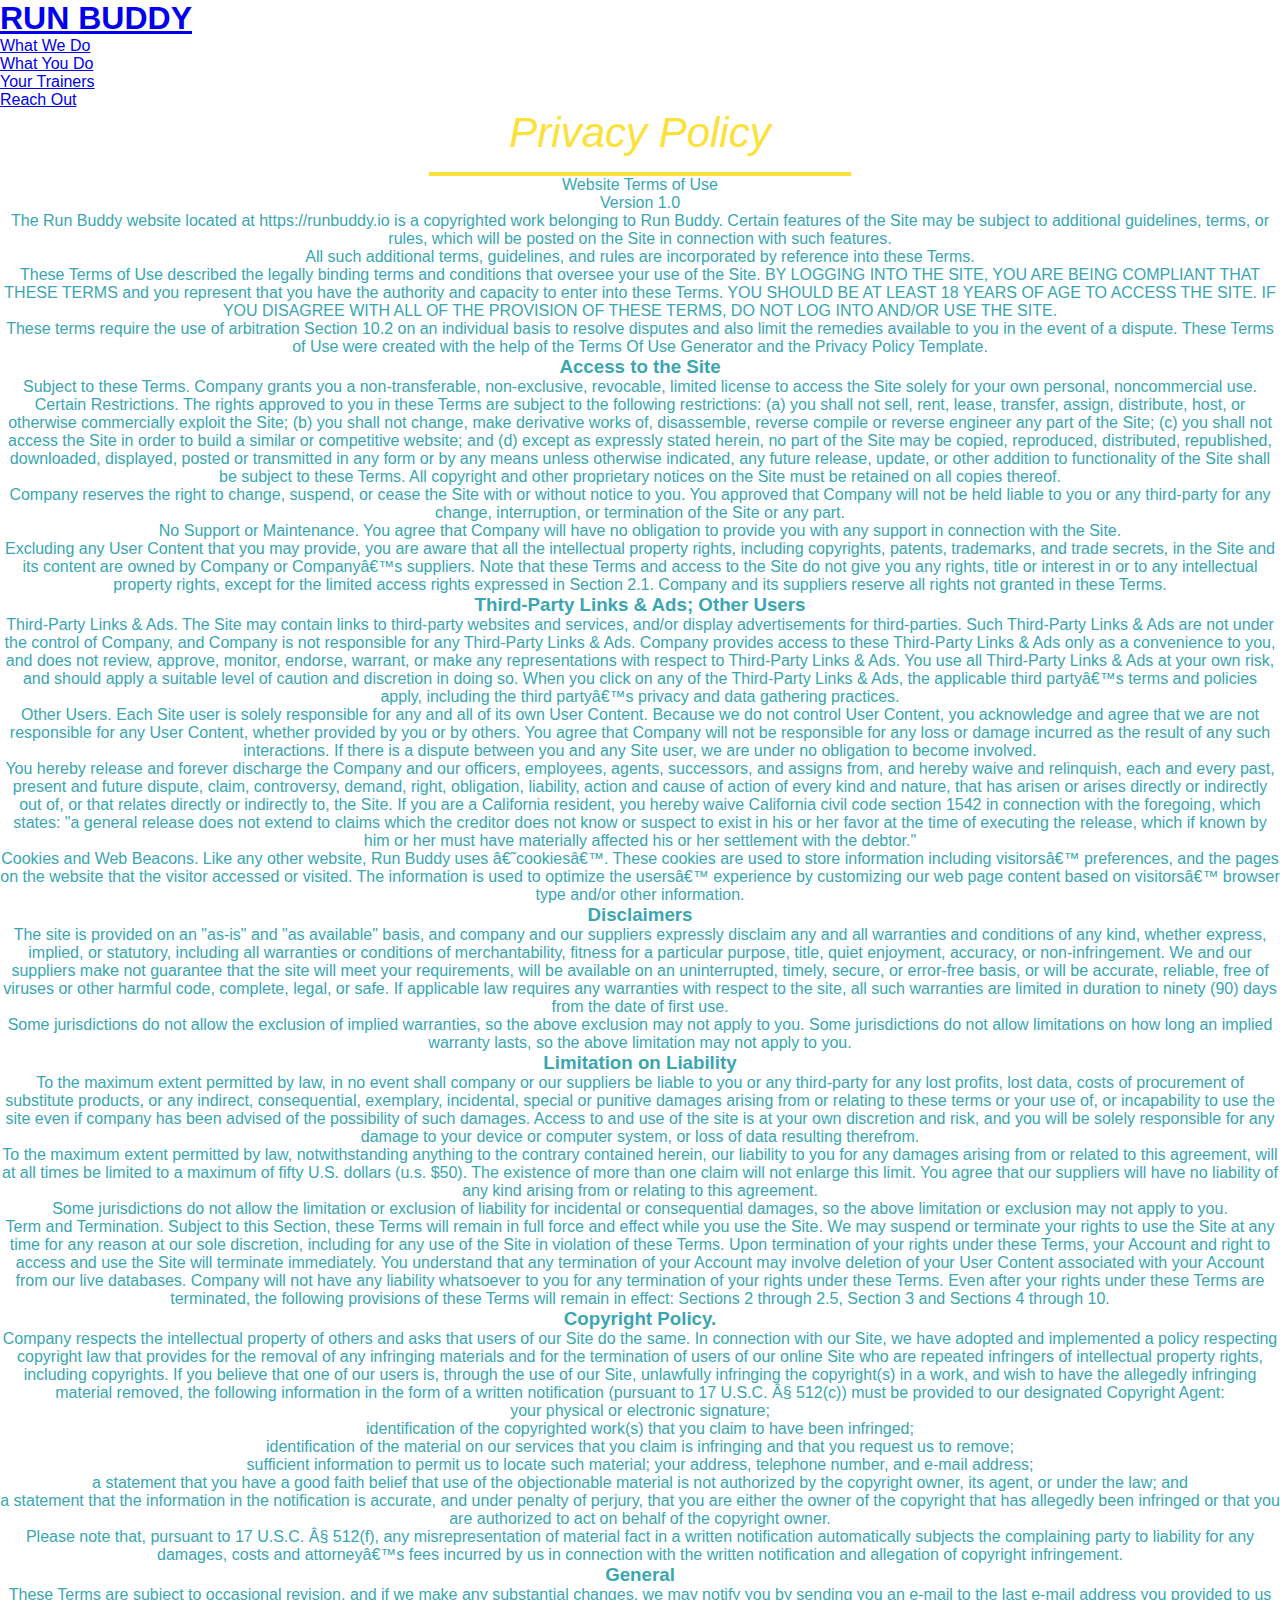
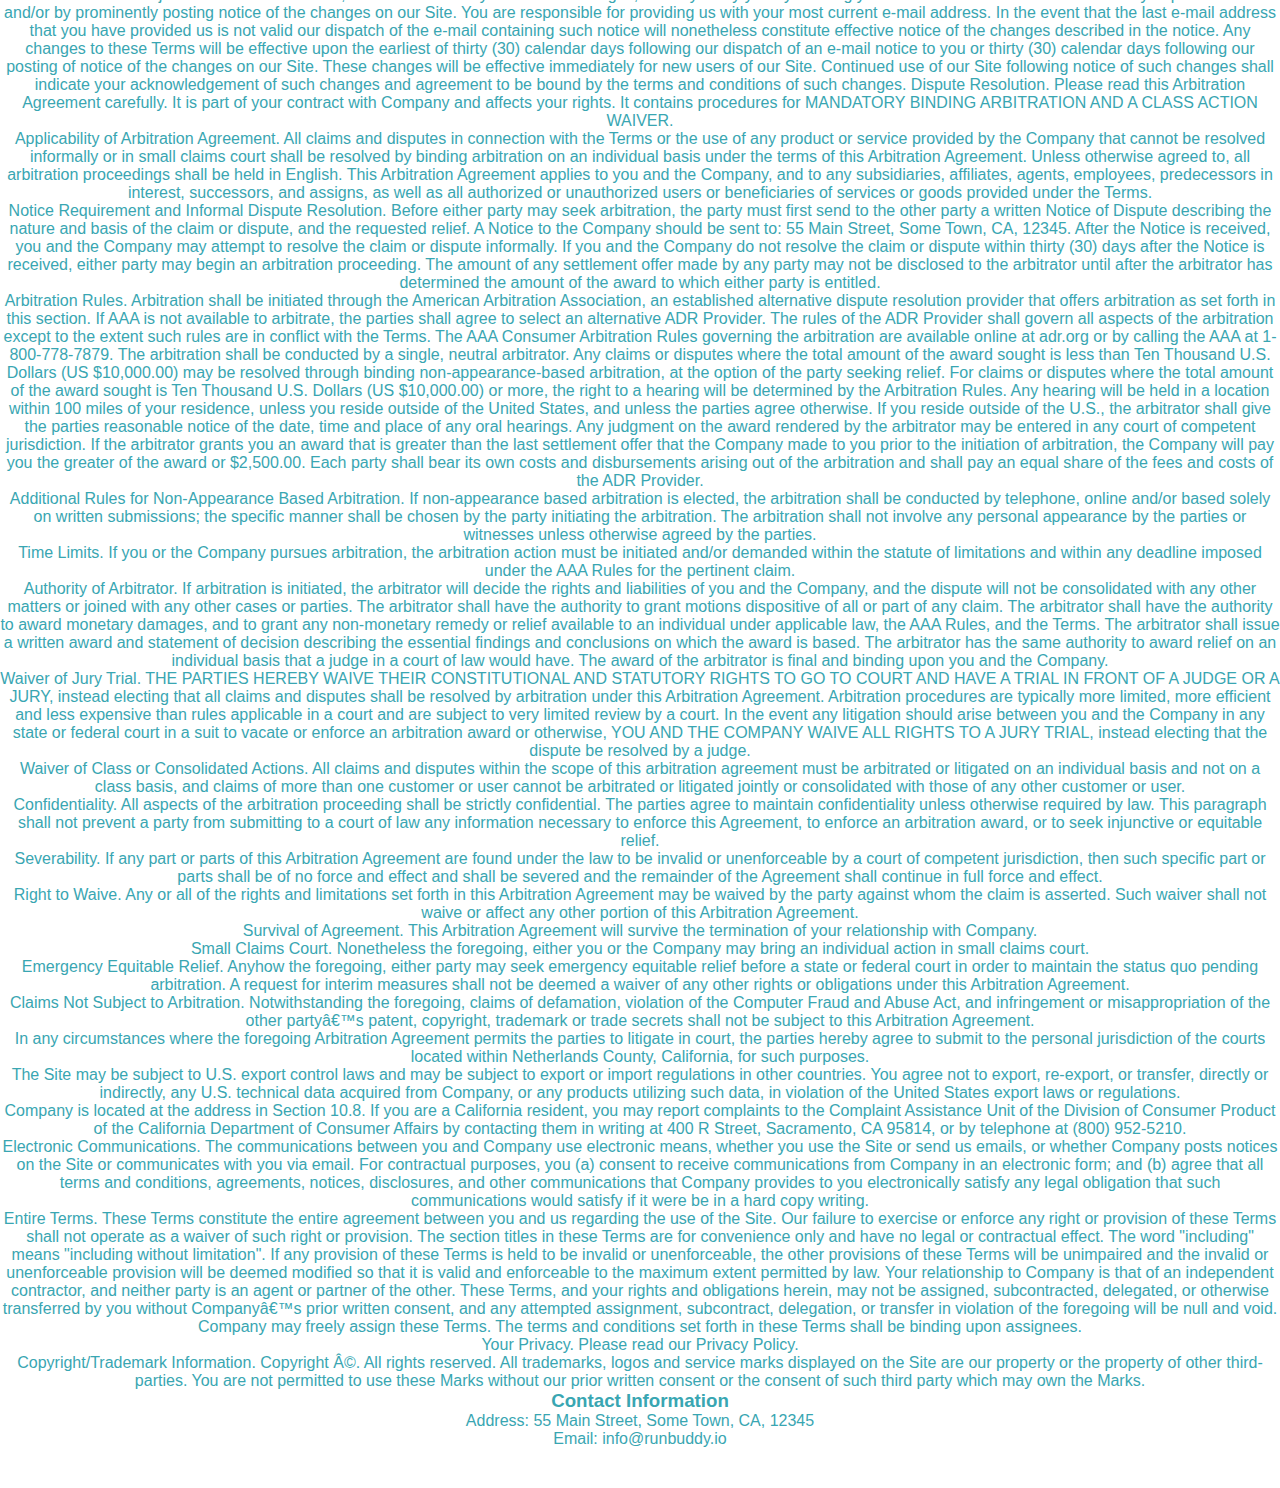
==== commit 6d8110d6: "added mediaqueries" ====
--- a/privacy-policy.html
+++ b/privacy-policy.html
@@ -2,6 +2,7 @@
 <html lang="en">
 
 <head>
+    <meta name="viewport" content="width=device-width, initial-scale=1.0" />
     <meta charset="UTF-8" />
     <link rel="stylesheet" href="./assets/css/style.css" />
     <link rel="stylesheet" href="./assets/css/secondary-styles.css" />
--- a/assets/css/style.css
+++ b/assets/css/style.css
@@ -11,9 +11,14 @@
     
   }
 
+  @media screen and (max-width: 980px) {
   header {
-    padding: 20px 35px;
+    padding: 0;
     background-color: #39a6b2;
+    display: flex;
+    justify-content: center;
+    flex-wrap: wrap;
+
   }
 
   header h1 {
@@ -21,7 +26,9 @@
     font-size: 36px;
     color: #fce138;
     margin: 0;
-    display: inline;
+    width: 100%;
+    text-align: center;
+  
   }
   header a {
     text-decoration: none;
@@ -29,84 +36,98 @@
   }
   
   header nav {
-    float: right;
     margin: 7px 0;
   }
-
-  header nav ul li {
-    display: inline;
+  header nav ul {
+    display: flex;
+    flex-wrap: wrap;
+    justify-content: center;
+    align-items: center;
+    list-style: none;
+    margin-top: 20px;
+    width: 100%;
   }
 
   header nav ul li a {
-    margin: 0 30px;
-    font-weight: lighter;
-    font-size: 22px;
+    padding: 10px 15px;
+    font-weight: 20px;
+    font-size: 1.55vw;
   }
 
   footer {
     background: #fce138;
     width: 100%;
     padding: 40px 35px;
+    display: flex;
+    justify-content: space-between;
+    flex-wrap: wrap;
   }
 
   footer h2 {
-    display: inline;
+    
     color: #024e76;
     font-size: 30px;
     margin: 0;
   }
   footer div {
-    float: right;
+    
     line-height: 1.5;
-    text-align: right;
-  }
-  section {
-    padding: 60px;
-   
-  }
+    text-align: center;
+    width: 100%;
+  }
+  
 
   footer a {
     color: #024e76;
   }
 
-  section {
-    padding: 60px;
-   
-  }
-
-
-  /* Hero Style Start */
+
+
+/* Hero Style Start */
+
 .hero {
     background-image: url("../images/hero-bg.jpg");
-    height: 600px;
     background-size: cover;
     background-position: center;
-    position: relative;
-  }
+    display: flex;
+    justify-content: center;
+    flex-wrap: wrap;
+    align-items: flex-start;
+  }
+  .hero-cta {
+    width: 100%;
+    text-align: center;
+    margin: 3.5%;
+    color: #fff;
+    font-size: 18px;
+    line-height: 1.2;
+  }
+  .hero-cta h2 {
+    font-style: italic;
+    font-size: 55px;
+    color: #fce138;
+   
+  }
+  
   /* Hero Style End */
 
-
   .hero-form {
-      
   border: 3px solid #024e76;
   background-color: #fce138;
   padding: 20px;
-  width: 500px;
-  color: #024e76;
-  position: absolute;
-  bottom: 120px;
-  right: 140px;
-  }
-  .hero-form p {
-    margin: 5px 0 15px 0;
-  }
-
+  color: #024e76;
+  width: 40%;
+  margin: 3.5%;
+
+  }
   .hero-form h3 {
     font-size: 24px;
     margin: 0;
   }
-  
- 
+  .hero-form p {
+    margin: 5px 0 15px 0;
+  }
+
   .form-input {
     border: 1px solid #024e76;
     display: block;
@@ -116,12 +137,12 @@
     width: 100%;
     margin-bottom: 15px;
   }
-
-
-
-  .hero-form label {
+ .hero-form label {
     margin: 0 5px;
   }
+
+  
+  @media screen and (max-width: 575px) {
 
   .hero-form button {
     color: #fce138;
@@ -129,129 +150,177 @@
     border: none;
     padding: 10px 20px;
     font-size: 16px;
-  }
+    width: 100%;
+  }
+    .contact-form {
+      order: 3;
+    
+  }
+}
   /* HERO STYLES END */
 
   /*Section title style starts*/
 
+  @media screen and (max-width: 768px) {
+
+    section {
+      padding: 30px 15px;
+     
+    }
+  }
+
   .section-title {
-    font-size: 55px;
-    margin-bottom: 35px;
-    padding: 0 100px 20px 100px;
-    border-bottom: 3px solid;
-    display: inline-block;
+    font-size: 48px;
     border-bottom: 3px solid;
     color: #024e76;
-    
-  }
-
-   
-  .primary-border {
+    padding-bottom: 20px;
+    text-align: center;
+    margin: 0 auto 35px auto;
+    width: 95%;
+    
+  }
+
+   .primary-border {
     border-color: #fce138;
   }
   
   .secondary-border {
     border-color: #39a6b2;
   }
+
   /* section title ends*/
   
 /* what we do styles */
-  .intro {
-    text-align: center;
-  }
+ 
   .intro p {
     line-height: 1.7;
     color: #39a6b2;
-    width: 80%;
+    width: 100%;
     font-size: 20px;
     margin: 0 auto;
+    text-align: center
   }
   /* what you do styles*/
-  .steps {
-    text-align: center;
-    background: #fce138;
-  }
-  
-  .steps div {
-    margin-bottom: 80px;
-}
-.steps img {
-  width: 15%;
-  margin: 10px 0;
-}
+  .step {
+    margin: 50px auto;
+    padding-bottom: 50px;
+    width: 80%;
+    border-bottom: 1px solid #39a6b2;
+    display: flex;
+    flex-wrap: wrap;
+    align-items: center;
+    justify-content: space-between;
+    background-color: #fce138;
+  }
+ 
 
 .steps h3 {
   color: #024e76;
   font-size: 46px;
-  margin-top: 10px;
+  flex: 1 100%;
+  text-align: center;
+
+}
+.step-text h4 {
+  font-size: 26px;
+  line-height: 1.5;
+  color: #024e76;
 }
 .steps span {
   font-size: 38px;
 
 }
 
-.steps p {
+.steps-text p {
   color: #39a6b2;
-  font-size: 23px;
+  font-size: 18px;
+}
+.step-text {
+  flex: 100%;
+}
+.step-info {
+  display: flex;
+  flex-wrap: wrap;
+  align-items: center;
+  flex: 2 100%;
+  justify-content: center;
+}
+.step-img {
+  flex: 0 32%;
+  margin-right: 0;
+  margin-top: 15px;
+  margin-bottom: 15px;
+}
+.step-img img {
+  max-width: 100%;
 }
 /* what you do styles end*/
 /*meet the trainer starts*/
 
- .trainers {
-    text-align: center;
-  }
+.trainers {
+  width: 100%;
+  margin: 0 auto;
+  display: flex;
+  flex-wrap: wrap;
+  justify-content: space-around;
+}
 
   .trainer {
-    width: 900px;
-    margin: 0 auto 30px auto;
+  
+    margin: 20px;
     background: #024e76;
     color: #fce138;
-    overflow: auto;
+    flex: 0 100%;
   }
   .trainer img {
-    width: 35%;
-    float: left;
+    width: 100%;
+   
   }
   
   .trainer-bio {
-    padding: 35px;
-    float: left;
-    width: 65%;
+    padding: 25px;
+    line-height: 1.3;
+   
   }
   .trainer-bio h3 {
-    font-size: 32px;
-    margin-bottom: 8px;
+    font-size: 28px;
+   
   }
   .trainer-bio h4 {
     font-weight: lighter;
-    font-size: 26px;
-    margin-bottom: 25px;
+    font-size: 22px;
+    margin-bottom: 15px;
   }
   .trainer-bio p {
     font-size: 17px;
-    line-height: 1.3;
+   
   }
  /* trainer styles end*/
 
  /* REACH OUT STYLES START */
 
+
  .contact {
-  text-align: center;
+
   background: #024e76;
 } 
 .contact h2 {
     color: #fce138;
   }
+.contact-info {
+  display: flex;
+  justify-content: space-between; 
+  flex-wrap: wrap;
+  text-align: center;
+
+}
   .contact-info iframe {
-    width: 400px;
+
     height: 400px;
+    flex: 1 100%;
   }
   .contact-info div {
-    width: 410px;
-    display: inline-block;
-    vertical-align: top;
-    text-align: left;
-    margin: 30px 0 0 60px;
+  
     color: white;
   }
 
@@ -264,12 +333,44 @@
 .contact-info p, .contact-info address {
     margin: 20px 0;
     line-height: 1.5;
-    font-size: 20px;
+    font-size: 16px;
     font-style: normal;
   }
   .contact-info a {
     color: #fce138;
   }
+
+.contact-form input, .contact-form textarea {
+  border: 1px solid #024e76; 
+  display: block;
+  padding: 7px 15px;
+  font-size: 16px;
+  color: #024e76;
+  width: 100%;
+  margin-bottom: 15px;
+  margin-top: 5px;
+
+}
+.contact-form button {
+  width: 100%;
+
+  border: none;
+  
+  background: #fce138;
+  
+  color: #024e76;
+  
+  text-align: center;
+  
+  padding: 15px 0;
+  
+  font-size: 16px ;
+}
+
+.contact-info > * {
+  flex: 0 100%;
+  margin: 15px;
+}
     /* REACH OUT STYLES END */
   
 
@@ -279,21 +380,10 @@
   
   .text-right {
     text-align: right;
-  } 
- 
-  
-  
-
-
-
-
-  
-
-  
-
-
-
-
-  
-
-  
+  }
+
+  .flex-row {
+    display: flex;
+  }
+
+  }--- a/assets/css/secondary-styles.css
+++ b/assets/css/secondary-styles.css
@@ -9,7 +9,7 @@
 .page-title {
   padding: 0 80px 15px 80px;
   font-size: 42px;
-  font-weight: normal;
+  font-weight: 400;
   font-style: italic;
   color: #fce138;
   display: inline-block;
